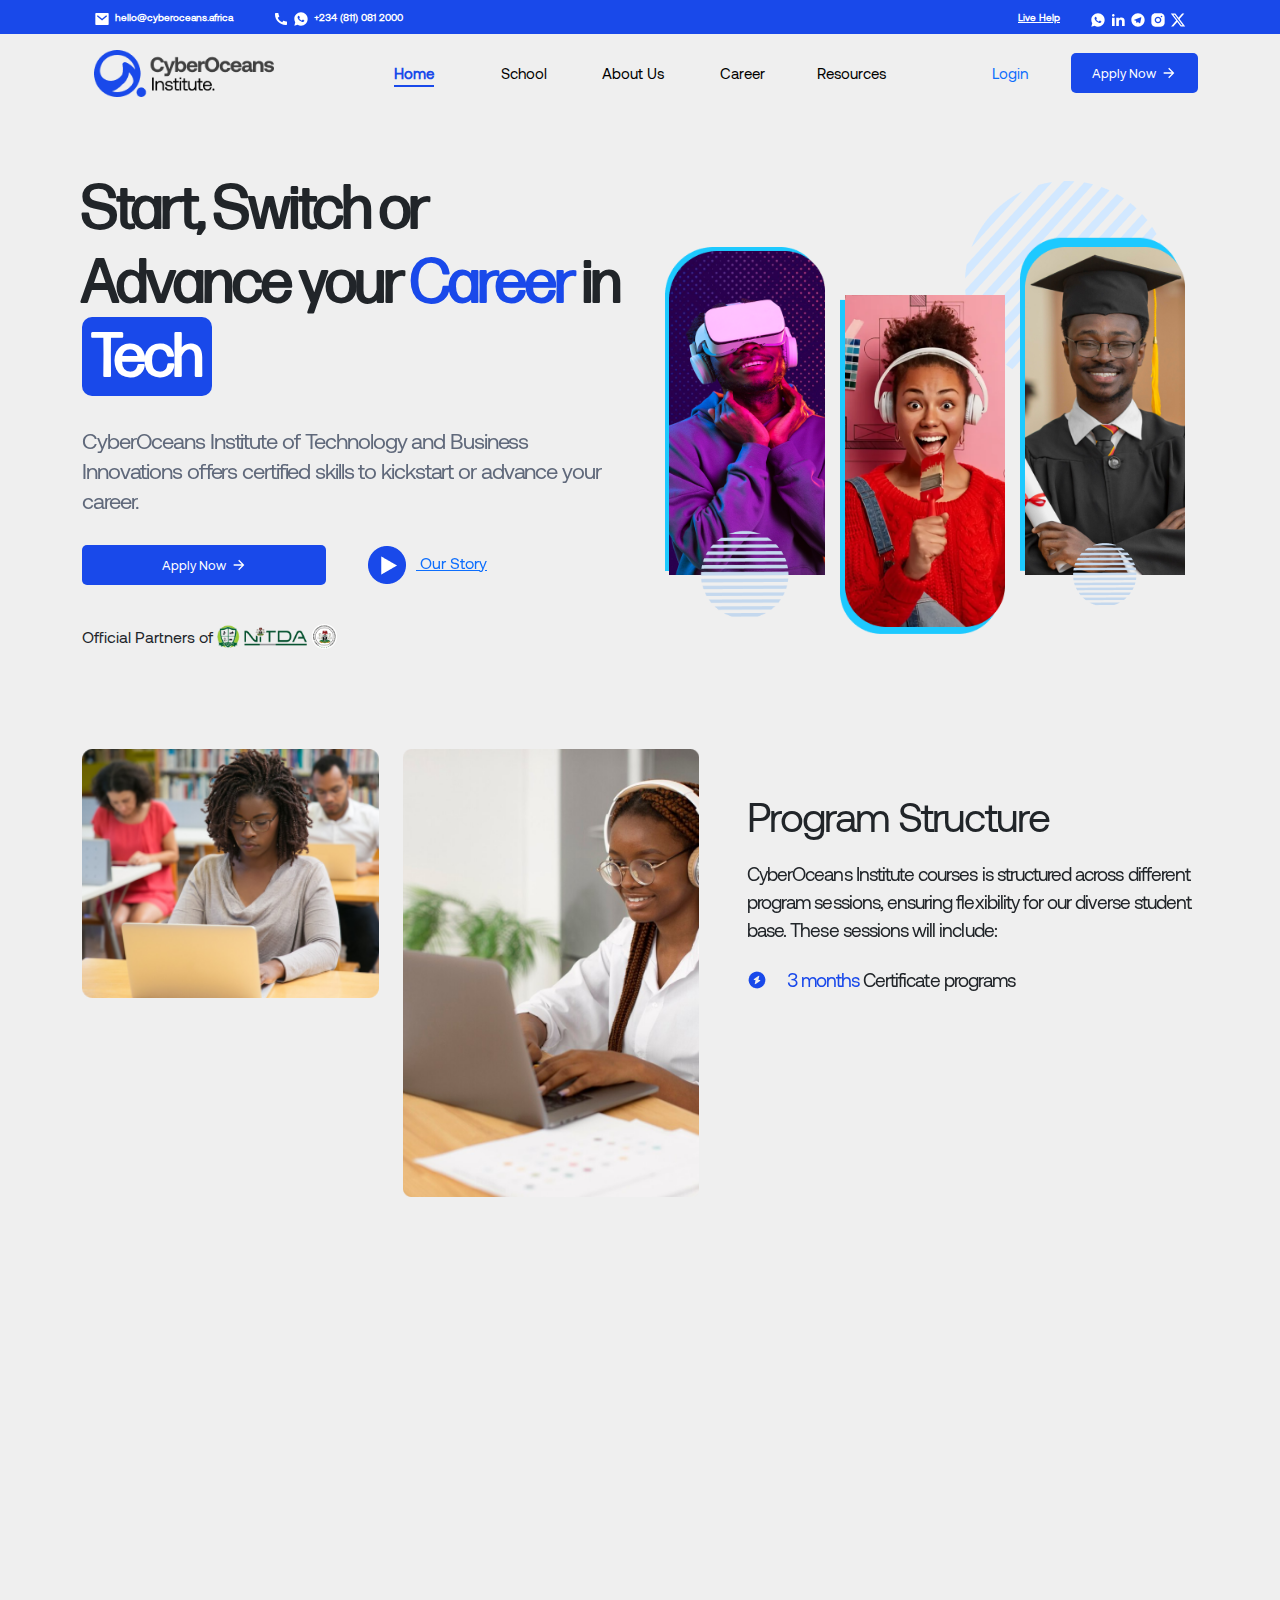
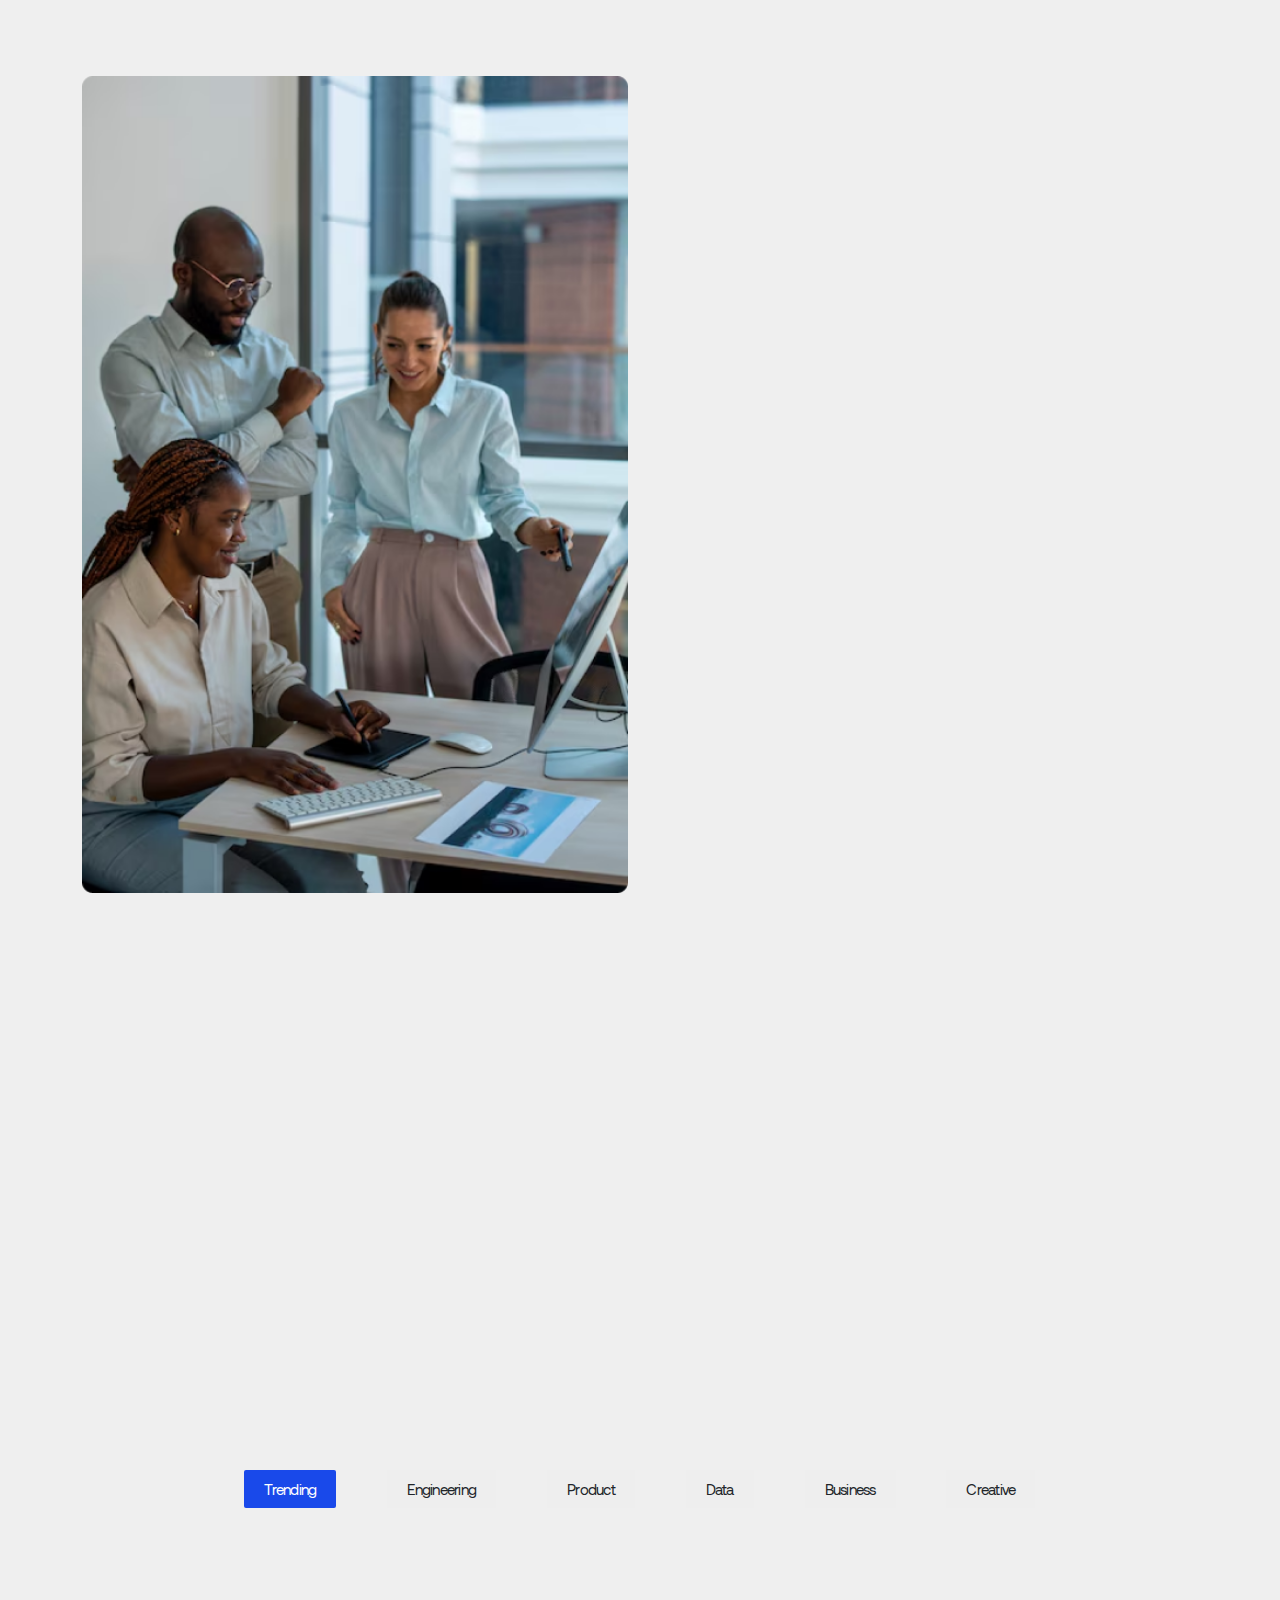
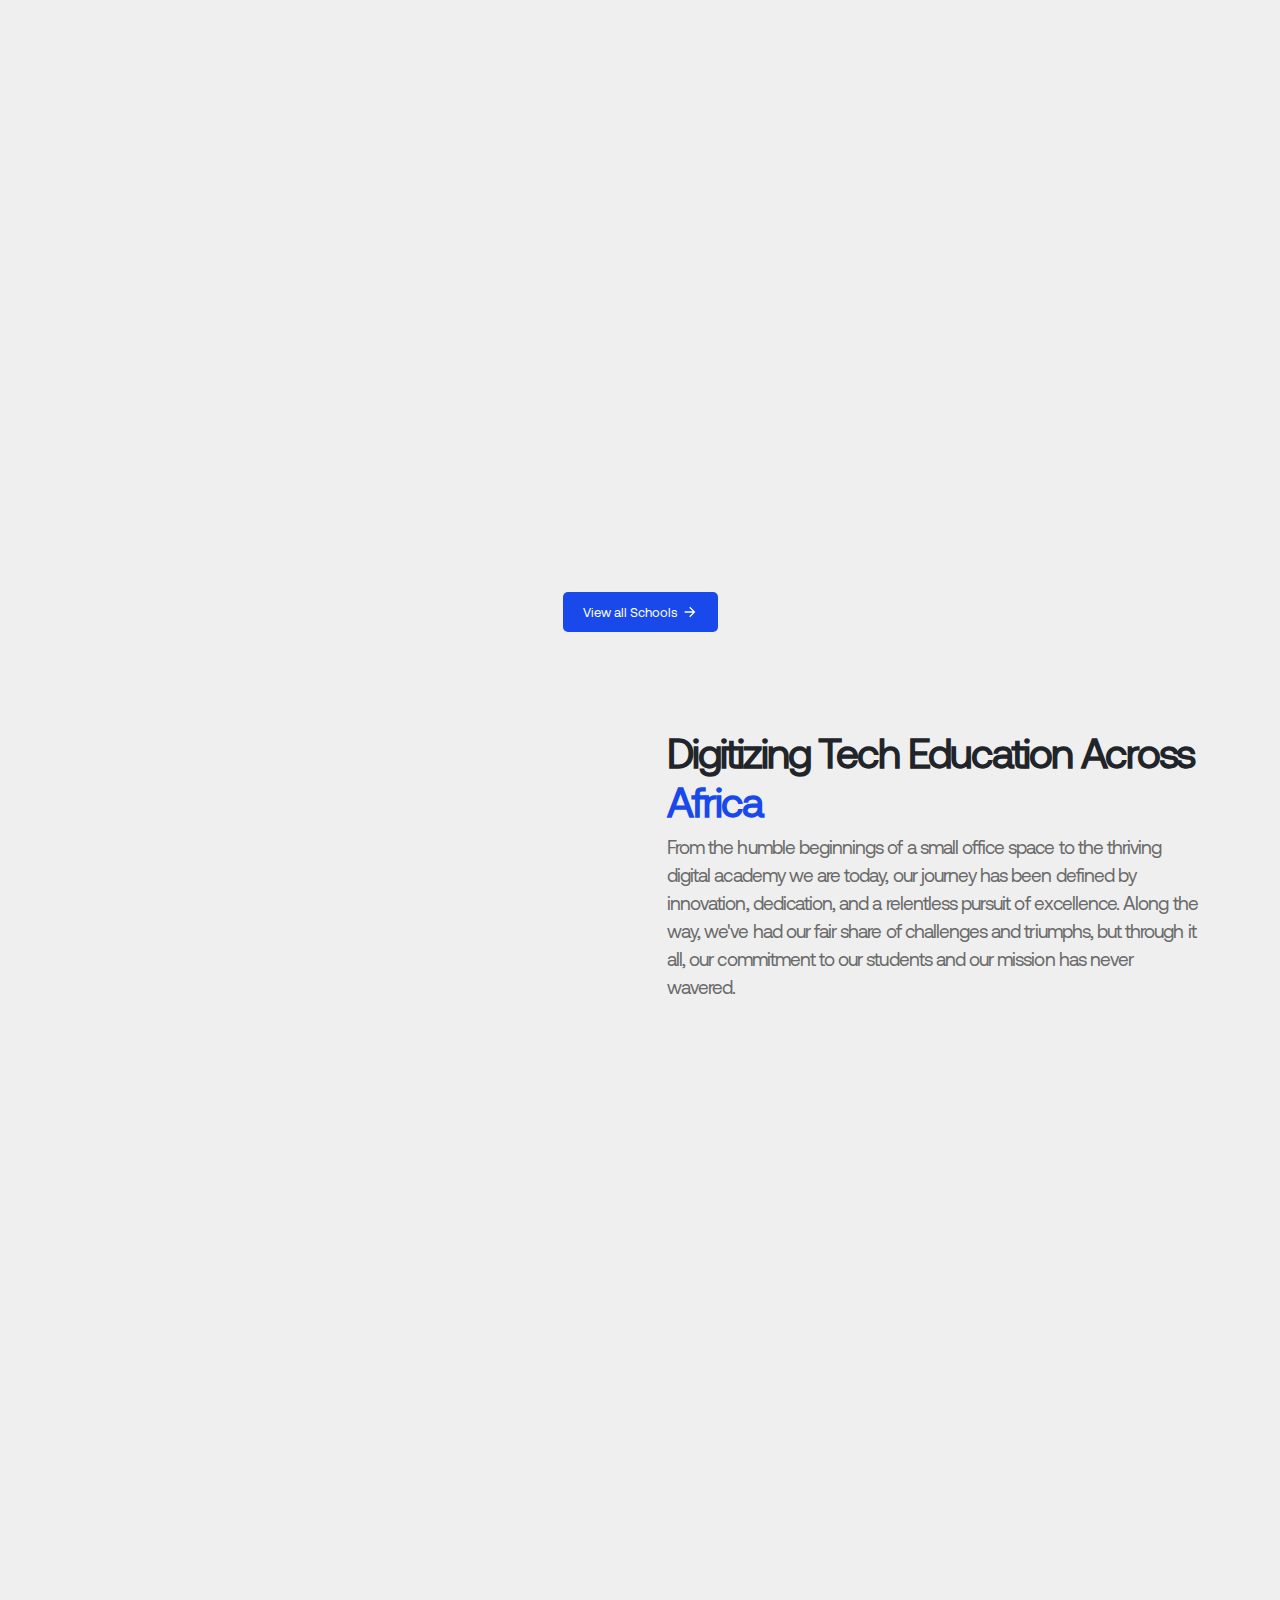
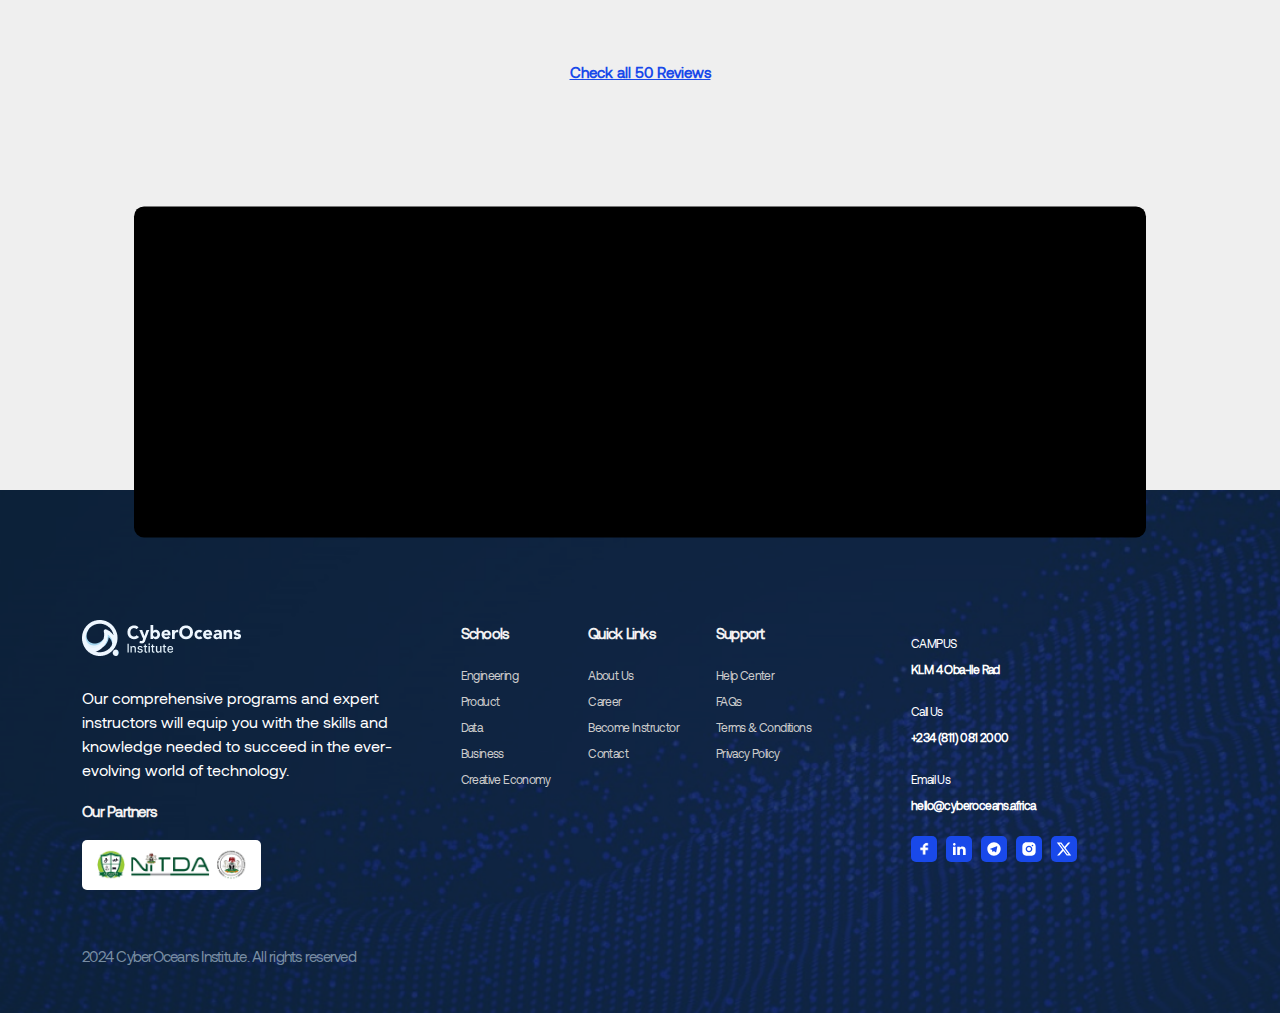
==== index.html @ 14398e10 "update" ====
<!DOCTYPE html>
<html lang="en">
<head>
    <meta charset="UTF-8">
    <meta http-equiv="X-UA-Compatible" content="IE=edge">
    <meta name="viewport" content="width=device-width, initial-scale=1.0">
    <link rel="shortcut icon" href="assets/favicon/favicon.ico" type="image/x-icon">
    <link href="https://cdn.jsdelivr.net/npm/bootstrap@5.3.3/dist/css/bootstrap.min.css" rel="stylesheet" integrity="sha384-QWTKZyjpPEjISv5WaRU9OFeRpok6YctnYmDr5pNlyT2bRjXh0JMhjY6hW+ALEwIH" crossorigin="anonymous">
    <script src="https://cdn.jsdelivr.net/npm/bootstrap@5.3.3/dist/js/bootstrap.bundle.min.js" integrity="sha384-YvpcrYf0tY3lHB60NNkmXc5s9fDVZLESaAA55NDzOxhy9GkcIdslK1eN7N6jIeHz" crossorigin="anonymous"></script>
    <link rel="stylesheet" href="style.css">
    <title>CyberOceans</title>
</head>
<body id="body">
    <div class="mininav">
        <div class="container navbar small-nav">
            <div class="contact-info">
                <div class="contact-show">
                    <div class="nav-image-block">
                        <img src="assets/005.svg" alt>
                    </div>
                    <div class="small-link">
                        <p style="margin-bottom: 0;">hello@cyberoceans.africa</p>
                    </div>
                    
                </div>
                <div class="contact-show">
                    <div class="nav-image-block">
                        <img src="assets/004.svg" alt>
                        <img src="assets/006.svg" alt>
                    </div>
                    <div class="small-link">
                        <span>+234 (811) 081 2000</span>
                    </div>
                </div>
            </div>
            <div class="reachout">
                <a href="">Live Help</a>
                <div>
                    <a href=""><img src="assets/006.svg" alt></a>
                    <a href=""><img src="assets/007.svg" alt></a>
                    <a href=""><img src="assets/008.svg" alt></a>
                    <a href=""><img src="assets/009.svg" alt></a>
                    <a href=""><img src="assets/010.svg" alt></a>
                </div>
            </div>
        </div>
    </div>
    <nav>
        <div class="container navbar fixed">
            <a href="/" class="logo-block">
                <img src="assets/logo.png" alt class="logo">
            </a>
            <div class="middle-nav link-list_flex row justify-content-between align-items-center">
                <div class="addLine col">
                    <a class="link-list active" href="/">
                        Home
                        <span class="line"></span>
                    </a>
                </div>
                <div class="addLine col">
                    <a class="link-list" href="">
                        School
                        <span class="line"></span>
                    </a>
                </div>
                <div class="addLine col">
                    <a class="link-list" href="about">
                        About Us
                        <span class="line"></span>
                    </a>
                </div>
                <div class="addLine col">
                    <a class="link-list" href="">
                        Career
                        <span class="line"></span>
                    </a>
                </div>
                <div class="addLine col">
                    <a class="link-list" href="">
                        Resources
                        <span class="line"></span>
                    </a>
                </div>
                
            </div>
            <div class="apply-block row align-items-center">
                <a href="" class="login col-5">Login</a>
                <a href="" style="justify-content: center;" class="apply col-7 scaled">Apply Now
                    <svg xmlns="http://www.w3.org/2000/svg" viewBox="0 0 24 24" width="16" height="16" fill="rgba(255,255,255,1)"><path d="M16.1716 10.9999L10.8076 5.63589L12.2218 4.22168L20 11.9999L12.2218 19.778L10.8076 18.3638L16.1716 12.9999H4V10.9999H16.1716Z"></path></svg>
                </a>
            </div>
            <div class="menu-bar" onclick="openNav()">
                <svg xmlns="http://www.w3.org/2000/svg" width="20" height="20" viewBox="0 0 24 24" fill="currentColor"><path d="M3 4H21V6H3V4ZM3 11H15V13H3V11ZM3 18H21V20H3V18Z"></path></svg>
            </div>
        </div>

        <div class="hidden-menu">
            <div class="hidden-container">
                <a class="col link-list active" href="">Home<span class="line"></span></a>
                <a class="col link-list" href="">School<span class="line"></span></a>
                <a class="col link-list" href="">About Us<span class="line"></span></a>
                <a class="col link-list" href="">Career<span class="line"></span></a>
                <a class="col link-list" href="">Resources<span class="line"></span></a>
                <a href="" class="login">Login</a>
                <a href="" style="justify-content: center;" class="apply">Apply Now
                    <svg xmlns="http://www.w3.org/2000/svg" viewBox="0 0 24 24" width="16" height="16" fill="rgba(255,255,255,1)"><path d="M16.1716 10.9999L10.8076 5.63589L12.2218 4.22168L20 11.9999L12.2218 19.778L10.8076 18.3638L16.1716 12.9999H4V10.9999H16.1716Z"></path></svg>
                </a>
            </div>
        </div>
    </nav>

    <div class="hero container">
        <div class="row flex-column flex-lg-row justify-content-between align-items-center hero-flex">
            <div class="hero-container col-6">
                <h1 class="fade">Start, Switch or Advance your <span>Career</span> in <span id="tech">Tech</span> </h1>
                <!-- <span class="tech">Business</span> -->
                <p class="fade-right">CyberOceans Institute of Technology and Business Innovations offers certified skills to kickstart or advance your 
                    career.</p>
                <div style="margin-bottom: 40px;" class="button-area row justify-content-between align-items-center container fade-left">
                    <a href="" class="apply col hero-link scaled">Apply Now
                        <svg xmlns="http://www.w3.org/2000/svg" viewBox="0 0 24 24" width="16" height="16" fill="rgba(255,255,255,1)"><path d="M16.1716 10.9999L10.8076 5.63589L12.2218 4.22168L20 11.9999L12.2218 19.778L10.8076 18.3638L16.1716 12.9999H4V10.9999H16.1716Z"></path></svg>
                    </a>
                    <a href="" class="col">
                        <img src="assets/100.png" alt="play button" class="play-btn">
                        <span class="sha384-QWTKZyjpPEjISv5WaRU9OFeRpok6YctnYmDr5pNlyT2bRjXh0JMhjY6hW">Our Story</span>
                    </a>
                </div>
                <span>Official Partners of <img src="assets/043.png" alt="image" class="imagePartner"></span>
            </div>
            <div class="image-stack col-6 streched">
                <div class="theFlex">
                    <div style="position: relative">
                        <img src="assets/044.png" alt="image" class="imgF fade">
                        <img src="assets/047.png" alt="image" class="theFloat1">
                    </div>
                    <div style="position: relative">
                        <img src="assets/045.png" alt="image" class="down imgF fade-down">
                        <img src="assets/050.png" alt="image" class="theFloat4 imgF1 fade-down">
                    </div>
                    <div style="position: relative">
                        <img src="assets/046.png" alt="image" class="imgF fade">
                        <img src="assets/048.png" alt="image" class="theFloat2">
                        <img src="assets/049.png" alt="image" class="theFloat3">
                        <img src="assets/051.png" alt="image" class="theFloat5 imgF1 fade">
                    </div>
                    
                </div>
            </div>
        </div> 
    </div>

    <section class="program container">
        <div class="row flex-column flex-lg-row justify-content-between align-items-center">
            <div style="overflow: hidden;" class="row col-7 justify-content-between streched">
                <div class="col-6">
                    <div style="display: flex; flex-direction: column; gap: 20px; align-items: start;">
                        <img src="assets/011.png" alt class="stack-image1 fade-right">
                        <img src="assets/012.png" alt class="stack-image2 fade" style="align-self: flex-end;">
                    </div> 
                </div>
                <div class="col-6">
                    <img src="assets/013.png" alt class="stack-image3 fade-left">
                </div>
                
            </div>
            <div class="col-5 sessions streched">
                <h2 class="fade">Program Structure</h2>
                <p class="explain fade-left">CyberOceans Institute courses is structured across different program sessions, ensuring flexibility for our diverse student base. 
                    These sessions will include:
                </p>
                <div class="flash-item">
                    <div>
                        <div class="row fade-right">
                            <div class="col-1">
                                <img src="assets/flash.png" alt class="flash-icon">
                            </div>
                            <p class="col-11"><span>3 months</span> Certificate programs</p>
                        </div>
                        <div class="row fade-right delay1">
                            <div class="col-1">
                                <img src="assets/flash.png" alt class="flash-icon">
                            </div>
                            <p class="col-11"><span>6 months</span> Certificate programs</p>
                        </div>
                        <div class="row fade-right delay2">
                            <div class="col-1">
                                <img src="assets/flash.png" alt class="flash-icon">
                            </div>
                            <p class="col-11"><span>9 months</span> National Innovation Diploma program (NID)</p>
                        </div>
                    </div>
                </div>
                <div class="program-btn fade">
                    <button style="padding-left: 10px; padding-right: 10px" class="apply scaled">Apply Now
                        <svg xmlns="http://www.w3.org/2000/svg" viewBox="0 0 24 24" width="16" height="16" fill="rgba(255,255,255,1)"><path d="M16.1716 10.9999L10.8076 5.63589L12.2218 4.22168L20 11.9999L12.2218 19.778L10.8076 18.3638L16.1716 12.9999H4V10.9999H16.1716Z"></path></svg>
                    </button>
                </div>
            </div>
        </div>
    </section>

    <section class="feature container">
        <h2 class="fade">Our Featured Schools</h2>
        <div class="grid-container mid-grid">
            <div class="grid-container_item firstItem row align-items-center fade delay1">
                <div class="col-2 bg-icon">
                    <img src="assets/014.svg" alt class="grid-icon">
                </div>
                <div class="col-10">
                    <p>School of Engineering<br><span>7 Courses</span></p>
                </div>
            </div>
            <div class="grid-container_item secondItem row align-items-center fade delay2">
                <div class="col-2 bg-icon">
                    <img src="assets/015.svg" alt class="grid-icon">
                </div>
                <div class="col-10">
                    <p>School of Product<br><span>4 Courses</span></p>
                </div>
            </div>
            <div class="grid-container_item thirdItem row align-items-center fade delay3">
                <div class="col-2 bg-icon">
                    <img src="assets/016.svg" alt class="grid-icon">
                </div>
                <div class="col-10">
                    <p>School of Data<br><span>5 Courses</span></p>
                </div>
            </div>
            <div class="grid-container_item row fourthItem align-items-center sm-2 fade delay4">
                <div class="col-2 bg-icon">
                    <img src="assets/017.svg" alt class="grid-icon">
                </div>
                <div class="col-10">
                    <p>School of Business Innovations<br><span>4 Courses</span></p>
                </div>
            </div>
            <div class="grid-container_item fifthItem row align-items-center sm-2 fade delay5">
                <div class="col-2 bg-icon">
                    <img src="assets/018.svg" alt class="grid-icon">
                </div>
                <div class="col-10">
                    <p>School of Creative Innovation<br><span>6 Courses</span></p>
                </div>
            </div>
        </div>
        <div class="grid-container mid-grid secondGrid lg">
            <div class="grid-container_item row fourthItem align-items-center fade delay4">
                <div class="col-2 bg-icon">
                    <img src="assets/017.svg" alt class="grid-icon">
                </div>
                <div class="col-10">
                    <p>School of Business Innovations<br><span>4 Courses</span></p>
                </div>
            </div>
            <div class="grid-container_item fifthItem row align-items-center fade delay5">
                <div class="col-2 bg-icon">
                    <img src="assets/018.svg" alt class="grid-icon">
                </div>
                <div class="col-10">
                    <p>School of Creative Innovation<br><span>6 Courses</span></p>
                </div>
            </div>
        </div>
    </section>

    <section class="grow container">
        <div class="row flex-column flex-lg-row justify-content-between align-items-center">
            <div class="col-6 streched">
                <img src="assets/019.png" alt class="stack-image stretch-image">
            </div>
            <div class="col-6 grow-header streched">
                <h2 class="fade-left">We help you to <span>grow</span> and <span>manage</span> your career</h2>
                <p class="platform fade">We are more than just a learning platform – we're your partner in career advancement. 
                    Our comprehensive programs and dedicated support are designed to help you reach new heights in your tech career.
                </p>
                <div>
                    <div style="overflow: hidden;">
                        <div class="row fade-right">
                            <div class="col-1">
                                <img src="assets/cap.png" alt class="cap-icon">
                            </div>
                            <p class="col-11 grow-text"><span>Experts Guildance</span><br>Our team of experienced instructors brings real-world expertise
                                to the classroom.
                            </p>
                        </div>
                        <div class="row fade-right delay1">
                            <div class="col-1">
                                <img src="assets/cap.png" alt class="cap-icon">
                            </div>
                            <p class="col-11 grow-text"><span>Hands-On Learning</span><br>Get hands-on experience with industry-relevant projects and 
                                assignments that simulate real-world challenges
                            </p>
                        </div>
                        <div class="row fade-right delay2">
                            <div class="col-1">
                                <img src="assets/cap.png" alt class="cap-icon">
                            </div>
                            <p class="col-11 grow-text"><span>Career Services</span><br>Gain access to a range of career services designed to help you
                                land your dream job.
                            </p>
                        </div>
                        <div class="row fade-right delay3">
                            <div class="col-1">
                                <img src="assets/cap.png" alt class="cap-icon">
                            </div>
                            <p class="col-11 grow-text"><span>Lifetime Learning</span><br>Your tech education doesn't end when you graduate - it's a lifelong
                                journey.
                            </p>
                        </div>
                    </div>
                </div>
            </div>
        </div>
    </section>

    <section class="delivery container">
        <div class="row flex-column flex-lg-row justify-content-between align-items-center">
            <div class="delivery-container col-6 streched">
                <h2 class="fade-right">Program <span>Delivery</span> Mode</h2>
                <p class="fade"><span>CyberOceans</span> Institute employs a hybrid program delivery model, encompassing both online
                    and onsite modalities, providing students with flexibility in learning while maintaining high-quality
                    standards.
                </p>
            </div>
            <div class="image-stick col-6 streched">
                <img src="assets/020.png" alt="image" class="stickImg imgFirst fade-left">
                <img src="assets/021.png" alt="imgae" class="stickImg imgSecond fade-right">
            </div>
        </div>
    </section>

    <div class="section available container">
        <div class="avaliable-header">
            <h2 class="fade">Available Courses</h2>
            <div class="layers">
                <div class="tab showing">
                    <p>Trending</p>
                </div>
                <div class="tab">
                    <p>Engineering</p>
                </div>
                <div class="tab">
                    <p>Product</p>
                </div>
                <div class="tab">
                    <p>Data</p>
                </div>
                <div class="tab">
                    <p>Business</p>
                </div>
                <div class="tab">
                    <p>Creative</p>
                </div>
            </div>
        </div>
        <div class="theTabs">
            <div class="tab-grid">
                <a href="" class="box fade">
                    <img src="assets/022.png" alt="image">
                    <div class="boxed secondBoxed">
                        <h3>Full-Stack Software Engineering</h3>
                        <div style="text-align: center">
                            <p class="date chap">
                                <span><img src="assets/file.png" alt="image" class="small-img2"></span>
                                <span>Certificate/Diploma</span>
                                </p>
                        </div>
                    </div>
                </a>
                <a href="" class="box fade">
                    <img src="assets/023.png" alt="image">
                    <div class="boxed secondBoxed">
                        <h3>Back-End Software Engineering</h3>
                        <div style="text-align: center">
                            <p class="date chap">
                                <span><img src="assets/file.png" alt="image" class="small-img2"></span>
                                <span>Certificate/Diploma</span>
                                </p>
                        </div>
                    </div>
                </a>
                <a href="" class="box fade">
                    <img src="assets/024.png" alt="image">
                    <div class="boxed secondBoxed">
                        <h3>Data Analysis</h3>
                        <div style="text-align: center">
                            <p class="date chap">
                                <span><img src="assets/file.png" alt="image" class="small-img2"></span>
                                <span>Certificate/Diploma</span>
                                </p>
                        </div>
                    </div>
                </a>
                <a href="" class="box fade">
                    <img src="assets/025.png" alt="image">
                    <div class="boxed secondBoxed">
                        <h3>Mobile App Software Engineering</h3>
                        <div style="text-align: center">
                            <p class="date chap">
                                <span><img src="assets/file.png" alt="image" class="small-img2"></span>
                                <span>Certificate/Diploma</span>
                                </p>
                        </div>
                    </div>
                </a>
                <a href="" class="box fade delay1">
                    <img src="assets/026.png" alt="image">
                    <div class="boxed secondBoxed">
                        <h3>Product UIUX Design</h3>
                        <div style="text-align: center">
                            <p class="date chap">
                                <span><img src="assets/file.png" alt="image" class="small-img2"></span>
                                <span>Certificate/Diploma</span>
                                </p>
                        </div>
                    </div>
                </a>
                <a href="" class="box fade delay1">
                    <img src="assets/027.png" alt="image">
                    <div class="boxed secondBoxed">
                        <h3>Product Management</h3>
                        <div style="text-align: center">
                            <p class="date chap">
                                <span><img src="assets/file.png" alt="image" class="small-img2"></span>
                                <span>Certificate/Diploma</span>
                                </p>
                        </div>
                    </div>
                </a>
                <a href="" class="box fade delay1">
                    <img src="assets/028.png" alt="image">
                    <div class="boxed secondBoxed">
                        <h3>Business Management</h3>
                        <div style="text-align: center">
                            <p class="date chap">
                                <span><img src="assets/file.png" alt="image" class="small-img2"></span>
                                <span>Certificate/Diploma</span>
                                </p>
                        </div>
                    </div>
                </a>
                <a href="" class="box fade delay1">
                    <img src="assets/029.png" alt="image">
                    <div class="boxed secondBoxed">
                        <h3>Graphics Design</h3>
                        <div style="text-align: center">
                            <p class="date chap">
                                <span><img src="assets/file.png" alt="image" class="small-img2"></span>
                                <span>Certificate</span>
                                </p>
                        </div>
                    </div>
                </a>
            </div>
            <div class="theButton">
                <button style="padding-left: 20px; padding-right: 20px" class="apply scaled">View all Schools
                    <svg xmlns="http://www.w3.org/2000/svg" viewBox="0 0 24 24" width="16" height="16" fill="rgba(255,255,255,1)"><path d="M16.1716 10.9999L10.8076 5.63589L12.2218 4.22168L20 11.9999L12.2218 19.778L10.8076 18.3638L16.1716 12.9999H4V10.9999H16.1716Z"></path></svg>
                </button>
            </div>
        </div>
    </div>

    <!-- <section class="instructor">
        <div class="container">
            <h2 class="fade-right">Become an Instructor</h2>
            <p class="fade-right delay1">Instructors from around the world tech hundreds of people on our platform. 
                We provide the tools and skills to teach what you love</p>
            <button style="padding-left: 20px; padding-right: 20px" class="apply fade-right delay2">Start teaching today</button>
        </div>
    </section> -->

    <div class="video-block container">
        <div class="video-flex row flex-column flex-lg-row justify-content-between align-items-center">
            <div class="videoWrapper col">
                <iframe width="560" height="300" src="https://www.youtube.com/embed/-AlwCiK15VA?si=-MJvgjgeZnzyijdI" title="YouTube video player" frameborder="0" allow="accelerometer; autoplay; clipboard-write; encrypted-media; gyroscope; picture-in-picture; web-share" referrerpolicy="strict-origin-when-cross-origin" allowfullscreen></iframe> 
            </div>
            <div class="col">
                <h2 class="vHeader">Digitizing Tech Education Across <span>Africa</span></h2>
                <p class="vText">From the humble beginnings of a small office space to the thriving digital academy we are today, our journey has been defined by 
                    innovation, dedication, and a relentless pursuit of excellence. Along the way, we've had our fair share of challenges and 
                    triumphs, but through it all, our commitment to our students and our mission has never wavered.</p>
            </div>
        </div>
    </div>
    <!-- <section class="videoWrapper">
        
    </section> -->

    <section class="review container">
        <h2 class="fade">We have a lot of students and they share their <span>success stories</span>.</h2>
        <div class="grid-container mid-grid">
            <div class="major-container fade delay1">
                <div class="row align-items-center review-cont">
                    <div class="col-3">
                        <img src="assets/031.png" alt="">
                    </div>
                    <p style="margin-bottom: 0;" class="col-9">Kehinde Balogun<br><span>Product UI/UX Designer</span></p>
                </div>
                <p class="comment">“CyberOceans training transformed my career. The hands-on approach, relevant curriculum, and supportive instructors prepared me for UI/UX design. Highly recommended!”</p>
            </div>
            <div class="major-container fade delay2">
                <div class="row align-items-center review-cont">
                    <div class="col-3">
                        <img src="assets/032.png" alt="">
                    </div>
                    <p style="margin-bottom: 0;" class="col-9">Victoria Akinribido<br><span>Product UI/UX Designer</span></p>
                </div>
                <p class="comment">"Transitioning into Tech was daunting, but CyberOceans changed everything. They made it easy and simplified for beginners like me. "</p>
            </div>
            <div class="major-container fade delay3">
                <div class="row align-items-center review-cont">
                    <div class="col-3">
                        <img src="assets/033.png" alt="">
                    </div>
                    <p style="margin-bottom: 0;" class="col-9">Oluwatosin Aladetoyinbo<br><span>Software Engineer</span></p>
                </div>
                <p class="comment">"I'm excited to share my exceptional experience with CyberOcean, where I refined my software engineering skills. The staff are friendly, welcoming, and dedicated to supporting students."</p>
            </div>
        </div>
        <div class="more">
            <a href="">Check all 50 Reviews</a>
        </div>

        <div class="overlap">
            <h2 class="fade">Ready to get started?</h2>
            <p class="fade delay1">Unlock your potential and kickstart your tech career here. Whether you're a beginner eager to learn new skills or a 
                seasoned professional looking to upskill, we have the resources, support, and expertise to help you succeed.</p>

            <div class="centered">
                <button style="padding-left: 10px; padding-right: 10px" class="apply fade delay2 scaled">Apply Now
                    <svg xmlns="http://www.w3.org/2000/svg" viewBox="0 0 24 24" width="16" height="16" fill="rgba(255,255,255,1)"><path d="M16.1716 10.9999L10.8076 5.63589L12.2218 4.22168L20 11.9999L12.2218 19.778L10.8076 18.3638L16.1716 12.9999H4V10.9999H16.1716Z"></path></svg>
                </button>
            </div>
            
        </div>
    </section>

    <!-- <div class="blog container">
        <div class="blog-mini_container">
            <h2 class="fade">Read our blogs to learn<br>more about <span>Tech World</span> and <span>Innovations</span></h2>
            <p class="fade delay1">Stay informed, inspired, and ahead of the curve with our blog. Explore the latest trends, insights, and tips in the world of 
                technology and digital skills. Whether you're a beginner looking to start your tech journey or a seasoned professional aiming to 
                level up your skills, our blog has something for you.</p>
        </div>

        <div class="grid-container mid-grid2">
            <div class="box">
                <img src="assets/034.png" alt="image">
                <div class="boxed">
                    <span class="date">31 March 2024</span>
                    <h3>Top 5 Web Development Frameworks to Learn in 2024.</h3>
                    <p>Stay ahead of the curve with our breakdown of the top web development frameworks dominating the ...</p>
                    <a href="">Read more</a>
                </div>
            </div>
            <div class="box">
                <img src="assets/035.png" alt="image">
                <div class="boxed">
                    <span class="date">31 March 2024</span>
                    <h3>Top 5 Web Development Frameworks to Learn in 2024.</h3>
                    <p>Stay ahead of the curve with our breakdown of the top web development frameworks dominating the ...</p>
                    <a href="">Read more</a>
                </div>
            </div>
            <div class="box">
                <img src="assets/036.png" alt="image">
                <div class="boxed">
                    <span class="date">31 March 2024</span>
                    <h3>Top 5 Web Development Frameworks to Learn in 2024.</h3>
                    <p>Stay ahead of the curve with our breakdown of the top web development frameworks dominating the ...</p>
                    <a href="">Read more</a>
                </div>
            </div>
        </div>
        
        <div class="more">
            <a href="">Read all blog posts</a>
        </div>

        <div class="overlap">
            <h2 class="fade">Ready to get started?</h2>
            <p class="fade delay1">Unlock your potential and kickstart your tech career here. Whether you're a beginner eager to learn new skills or a 
                seasoned professional looking to upskill, we have the resources, support, and expertise to help you succeed.</p>

            <div class="centered">
                <button style="padding-left: 10px; padding-right: 10px" class="apply fade delay2">Apply Now
                    <svg xmlns="http://www.w3.org/2000/svg" viewBox="0 0 24 24" width="16" height="16" fill="rgba(255,255,255,1)"><path d="M16.1716 10.9999L10.8076 5.63589L12.2218 4.22168L20 11.9999L12.2218 19.778L10.8076 18.3638L16.1716 12.9999H4V10.9999H16.1716Z"></path></svg>
                </button>
            </div>
            
        </div>
    </div> -->

    <footer class="footer">
        <div class="container">
            <div class="grid-container mid-grid">
                <div class="main-footer_header">
                    <img src="assets/037.png" alt="footer logo" class="footer_logo">
                    <p>Our comprehensive programs and expert instructors will equip you with the skills and knowledge needed to succeed in the 
                        ever-evolving world of technology.</p>
                    <p class="ft-header">Our Partners</p>
                    <p style="background: white; padding: 10px; border-radius: 5px; display: flex;flex-direction: column; justify-content: center; align-items: center; width: 50%; height: 50px">
                        <img style="margin-bottom: 0" src="assets/043.png" alt="image" width="150">
                    </p>
                </div>
                <div class="row">
                    <div class="link-groups col-4">
                        <p class="ft-header">Schools</p>
                        <a href="">Engineering</a>
                        <a href="">Product</a>
                        <a href="">Data</a>
                        <a href="">Business</a>
                        <a href="">Creative Economy</a>
                    </div>
                    <div class="link-groups col-4">
                        <p class="ft-header">Quick Links</p>
                        <a href="">About Us</a>
                        <a href="">Career</a>
                        <a href="">Become Instructor</a>
                        <a href="">Contact</a>
                    </div>
                    <div class="link-groups col-4">
                        <p class="ft-header">Support</p>
                        <a href="">Help Center</a>
                        <a href="">FAQs</a>
                        <a href="">Terms & Conditions</a>
                        <a href="">Privacy Policy</a>
                    </div>
                </div>
                <div class="newsletter">
                    <div style="margin-top: 10px;" class="contact-line">
                        <p>CAMPUS<br><span>KLM 4 Oba-Ile Rad</span></p>
                        <p>Call Us<br><span>+234 (811) 081 2000</span></p>
                        <p>Email Us<br><span>hello@cyberoceans.africa</span></p>
                    </div>
                    <div class="linkIcon">
                        <a href="https://web.facebook.com/cyberoceansafrica" target="_blank"><img src="assets/facebook.png" alt width="26" height="26"></a>
                        <a href="https://www.linkedin.com/company/cyberoceansafrica/" target="_blank"><img src="assets/007.svg" alt></a>
                        <a href=""><img src="assets/008.svg" alt></a>
                        <a href="https://www.instagram.com/cyberoceans_cit" target="_blank"><img src="assets/009.svg" alt></a>
                        <a href="https://twitter.com/CyberOceans_CIT" target="_blank"><img src="assets/010.svg" alt></a>
                    </div>
                </div>
            </div>
        </div>
        <div class="theLast">
            <div class="container">
                <p>2024 CyberOceans Institute. All rights reserved</p>
            </div>
            
        </div>
    </footer>


    <script src="script.js"></script>
</body>
</html>
---- style.css ----
* {
    margin: 0;
    padding: 0;
    box-sizing: border-box;
}

html {
    scroll-behavior: smooth;
}

@font-face {
    font-family: Aeonik;
    src: url(/assets/font/fonts/fonnts.com-Aeonik_Regular.ttf);
}

@font-face {
    font-family: Forma DJR Deck;
    src: url(/assets/forma/FormaDJRBanner-Regular-Testing.ttf);
}

body {
    padding: 0;
    margin: 0;
    box-sizing: border-box;
    font-family: Aeonik;
    background: rgb(239, 239, 239);
}

nav {
    width: 100%;
    padding: 0 16px;
    box-sizing: border-box;
    position: relative;
    z-index: 20;
}

.scaled {
    transition: .3s ease-in-out;
}

.scaled:hover {
    scale: 1.05;
}

#tech {
    transition: opacity 0.5s ease;
    color: white;
    background:#1949EA;
    padding: 5px 10px 2px 10px;
    border-radius: 10px;
}

.hide {
    opacity: 0;
}

.navbar {
    display: flex;
    justify-content: space-between;
    align-items: center;
    padding: 16px 24px;
}

.logo-block img{
    width: 180px;
}

.hidden-menu {
    width: 100%;
    display: none;
    height: 80%;
    position: fixed;
    left: 0;
    z-index: -1;
    overflow: hidden;
}

.hidden-container {
    display: flex;
    flex-direction: column;
    justify-items: center;
    align-items: center;
    gap: 30px;
    width: 100%;
    margin: 0 auto;
    background: rgb(239, 239, 239);;
    padding: 30px;
    border-top: 1px solid #1949EA;
    border-bottom: 1px solid #1949EA;
    animation: slideInFromTop 0.5s forwards;
}

@keyframes slideInFromTop {
    from {
      transform: translateY(-100%);
    }
    to {
      transform: translateY(0);
    }
}

@keyframes slideOutToTop {
    from {
      transform: translateY(0);
    }
    to {
      transform: translateY(-100%);
    }
}

.fade {
    opacity: 0;
    filter: blur(5px);
    transform: translateY(40%);
    transition: all 1s ease;
} 

.fade-left {
    opacity: 0;
    filter: blur(5px);
    transform: translateX(40%);
    transition: all 1s ease;
}

.fade-right {
    opacity: 0;
    filter: blur(5px);
    transform: translateX(-40%);
    transition: all 1s ease;
}

.fade-down {
    opacity: 0;
    filter: blur(5px);
    transform: translateY(-40%);
    transition: all 1s ease;
} 

.show {
    opacity: 1;
    filter: blur(0);
    transform: translateY(0);
}

.reveal {
    opacity: 1;
    filter: blur(0);
    transform: translateX(0);
}

.delay1 {
    transition-delay: 50ms;
}

.delay2 {
    transition-delay: 100ms;
}

.delay3 {
    transition-delay: 150ms;
}
.delay4 {
    transition-delay: 200ms;
}
.delay5 {
    transition-delay: 250ms;
}

.hidden-container .apply {
    padding-left: 20px;
    padding-right: 20px;
}

.open {
    display: block!important;
}

.link-list_flex {
    width: 50%;
}

.small-nav {    
    padding: 5px 24px;
}

.mininav {
    background: #1949EA;
}

.menu-bar {
    display: none;
}

.contact-info {
    display: flex;
    justify-content: space-between;
    align-items: center;
    gap: 40px;
}

.contact-show, .reachout {
    display: flex;
    align-items: center;
    gap: 5px;
}

.reachout {
    gap: 30px;
}

.reachout a{
    color: white;
    font-size: 10px;
    font-weight: 700;
    line-height: 12px;
}

.small-link {
    display: flex;
    flex-direction: column;
    justify-content: center;
    align-items: center;
}

.small-link p, .small-link span {
    font-size: 10px;
    font-weight: 700;
    line-height: 12px;
    text-align: left;
    color: white;
}

.link-list{
    color: black;
    font-size: 15px;
    font-weight: 400;
    line-height: 18px;
    text-align: center;
    text-decoration: none;
    transition: .3s ease-in-out;
    position: relative;
}

.addLine:hover a, .active, .active a {
    color: #1949EA;
    font-weight: 700;
}

.addLine {
    position: relative;
    text-align: center;
}

.addLine a {
    transition: .1s ease-in-out;
}

.line {
    position: absolute;
    background:#1949EA;
    /* width: 75%; */
    height: 2px;
    transition: .3s ease-in-out;
    width: 0;
    bottom: -5px;
    left: 0;
}

.addLine:hover .line {
    width: 100%;
}

.active .line {
    width: 100%;
}

.hero-container, .sessions, .feature, .grow, .delivery, .available, .instructor {
    overflow: hidden;
}

.hero-container h1{
    font-family: Forma DJR Deck;
    font-size: 60px;
    font-weight: 700;
    line-height: 74px;
    text-align: left;
    margin-bottom: 30px;
}

.hero-container p {
    font-size: 22px;
    font-weight: 400;
    line-height: 30px;
    letter-spacing: -0.05em;
    text-align: left;
    color: #60697B;
}

.hero-container h1 span, .hero-container p span {
    color: #1949EA;
}

.apply-block {
    width: 20%;
}

.login {
    font-size: 15px;
    font-weight: 400;
    line-height: 36px;
    text-decoration: none;
}

.centered, .theButton {
    display: flex;
    flex-direction: column;
    justify-content: center;
    align-items: center;
}

.apply {
    background: #1949EA;
    color: white;
    text-decoration: none;
    padding: 2px 10px;
    border-radius: 5px;
    font-family: Aeonik;
    font-size: 13px;
    font-weight: 400;
    line-height: 36px;
    text-align: center;
    border: none;
    display: flex;
    align-items: center;
    justify-content: space-between;
    gap: 5px;
}

.hero-link {
    justify-content: center;
}

.hero, .about-hero {
    padding-top: 60px;
    padding-bottom: 60px;
}

.button-area {
   width: 100%;
   margin-top: 30px;
   gap: 30px;
}

.play-btn {
    width: 38px;
    height: 38px;
    margin-right: 10px;
}

.hero-link {
    width: 30%;
}

.image-stack {
    position: relative;
    display: flex;
    flex-direction: column;
    justify-content: flex-start;
    align-items: center;
}

.circled {
    background: #1949EA;
    height: 250px;
    width: 250px;
    border-radius: 50%;
    position: relative;
}

.stacked {
    position: absolute;
}

.firstStack {
    top: 50%;
    left: 10%;
    transform: translate(-50%, -50%);
    z-index: 1;
}

.secondStack {
    top: 41.2%;
    left: 68%;
    transform: translate(-50%, -50%);
}

/* .secondStack img {
    width: 40;
    height: 613px;
} */

.stack-image1 {
    width: 100%;
    height: auto; 
}

.stack-image2 {
    width: 80%;
    height: auto;
}

.stack-image3 {
    width: 100%;
    height: auto;
}

.program {
    padding-top: 40px;
    padding-bottom: 40px;
}

.sessions h2 {
    font-size: 41px;
    font-weight: 500;
    line-height: 49.2px;
    letter-spacing: -0.05em;
    text-align: left;
    margin-bottom: 20px;
}

.explain {
    font-size: 19px;
    font-weight: 500;
    line-height: 28px;
    letter-spacing: -0.05em;
    text-align: left;
}

.flash-item p {
    font-size: 19px;
    font-weight: 500;
    line-height: 40px;
    letter-spacing: -0.05em;
    text-align: left;
}

.flash-item span {
    color: #1949EA;
}

.flash-icon {
    margin-top: 10px;
}

.feature {
    padding-top: 50px;
    padding-bottom: 50px;
}

.feature h2 {
    font-size: 41px;
    font-weight: 500;
    line-height: 49.2px;
    letter-spacing: -0.05em;
    text-align: center;
    margin-bottom: 30px;
}

.grid-container {
    display: grid;
    grid-template-columns: repeat(3, 1fr);
    margin-bottom: 40px;
    gap: 20px;
}

.grid-container_item p {
    margin-bottom: 0;
    font-size: 18px;
    font-weight: 700;
    line-height: 24px;
    letter-spacing: -0.05em;
    text-align: left;
}

.grid-container_item span {
    font-size: 16px;
    font-weight: 500;
    line-height: 21.6px;
    letter-spacing: -0.05em;
    text-align: left;
}

.grid-container_item {
    width: 90%;
}

.firstItem, .secondItem, .thirdItem, .fourthItem, .fifthItem {
    background: #EAEBFF;
    padding: 15px 10px;
    border-radius: 5px;
}

.secondItem {
    background: #E1F6E3;
}

.thirdItem {
    background: #FFF1E4;
}

.fourthItem {
    background: #FFF1F1;
}

.fifthItem {
    background: #DEF1EF;
}

.bg-icon {
    background: white;
    border-radius: 5px;
    display: flex;
    flex-direction: column;
    justify-content: center;
    align-items: center;
    padding: 5px 10px;
}

.grid-icon{
    width: 38px;
    height: 38px;
}

.secondGrid {
    margin: 0 auto;
    width: 70%;
    grid-template-columns: repeat(2, 1fr);
}

.grow {
    padding-top: 50px;
    padding-bottom: 50px;
}

.grow-header h2{
    font-size: 41px;
    font-weight: 500;
    line-height: 49.2px;
    letter-spacing: -0.05em;
    text-align: left;
    width: 354px;
    margin-bottom: 20px;
}

.grow-header h2 span {
    color:#1949EA;
}

.platform {
    font-size: 19px;
    font-weight: 500;
    line-height: 28px;
    letter-spacing: -0.05em;
    text-align: left;
    color: #6B6B6B;
    margin-bottom: 20px;
}

.grow-text {
    font-size: 17px;
    font-weight: 400;
    line-height: 25px;
    letter-spacing: -0.05em;
    text-align: left;
    color: #6B6B6B;
    margin-bottom: 20px;
}

.grow-text span {
    font-size: 17px;
    font-weight: 700;
    line-height: 25px;
    letter-spacing: -0.05em;
    text-align: left;
    color:#1949EA;
}

.delivery {
    padding-top: 50px;
    padding-bottom: 50px;
}

.delivery-container h2 {
    font-size: 41px;
    font-weight: 500;
    line-height: 49.2px;
    letter-spacing: -0.05em;
    text-align: left;
    margin-bottom: 40px;
}

.delivery-container h2 span, .delivery-container span {
    color:#1949EA;
}

.delivery-container p {
    font-size: 19px;
    font-weight: 400;
    line-height: 28px;
    letter-spacing: -0.05em;
    text-align: left;
}

.image-stick {
    position: relative;
    height: 300px;
}

.stickImg {
    position: absolute;

}

.imgFirst {
    right: 0%;
    top: 0%;
}

.imgSecond {
    top: 40%;
}

.instructor {
    margin-top: 100px;
    margin-bottom: 100px;
    width: 100%;
    padding: 100px;
    color: white;
    background-image: linear-gradient(91.4deg, #171717 12.72%, #545454 91.29%), url(/assets/030.png);
    background-size: cover; /* Adjust the background size as needed */
    background-position: center; /* Adjust the background position as needed */
}

.instructor h2 {
    font-size: 41px;
    font-weight: 700;
    line-height: 49.2px;
    letter-spacing: -0.05em;
    text-align: left;
}

.instructor p {
    font-family: Aeonik;
    font-size: 17px;
    font-weight: 400;
    line-height: 28px;
    letter-spacing: -0.05em;
    text-align: left;
    width: 457px;
}

.review {
    position: relative;
    padding-top: 100px;
    padding-bottom: 400px;
}

.review h2 {
    font-size: 41px;
    font-weight: 700;
    line-height: 49.2px;
    letter-spacing: -0.05em;
    text-align: center;
    width: 700px;
    margin: 0 auto;
    padding-bottom: 100px;
}

.review h2 span {
    color:#1949EA;
}

.review-cont {
    margin-bottom: 30px;
}

.review-cont p {
    font-size: 20px;
    font-weight: 700;
    line-height: 26px;
    letter-spacing: -0.05em;
    text-align: left;
}

.review-cont span {
    font-size: 15px;
    font-weight: 400;
    line-height: 26px;
    letter-spacing: -0.05em;
    text-align: left;
    color: #707070;
}

.major-container {
    padding: 20px;
    background: linear-gradient(297.22deg, #E3E6F1 9.87%, #F3ECF0 83.82%);
    border-radius: 7px;
}

.more {
    text-align: center;
    margin-top: 40px;
}

.more a {
    font-family: Aeonik;
    font-size: 15px;
    font-weight: 700;
    line-height: 36px;
    color:#1949EA;
}

.blog {
    padding-top: 100px;
    padding-bottom: 400px;
    position: relative;
}

.blog-mini_container h2 {
    font-size: 41px;
    font-weight: 700;
    line-height: 49.2px;
    letter-spacing: -0.05em;
    text-align: center;
    padding-bottom: 40px;
}

.blog-mini_container h2 span {
    color:#1949EA;
}

.blog-mini_container p {
    font-size: 19px;
    font-weight: 400;
    line-height: 28px;
    letter-spacing: -0.05em;
    text-align: center;
    color: #6B6B6B;
    width: 950px;
    margin: 0 auto;
    padding-bottom: 70px;
}

.box img {
    margin-bottom: 10px;
    width: 100%;
    height: auto;
}

.boxed {
    background: white;
    padding: 20px 10px;
    border-radius: 7px;
}

.box span {
    font-size: 11px;
    font-weight: 700;
    line-height: 17.38px;
    letter-spacing: -0.05em;
    text-align: left;
    color:#1949EA;
}

.box h3 {
    color:#545454;
    font-size: 15px;
    font-weight: 700;
    line-height: 21px;
    letter-spacing: -0.05em;
    margin-bottom: 20px;
}

.box p {
    font-size: 10px;
    font-weight: 500;
    line-height: 17.38px;
    letter-spacing: -0.05em;
    text-align: left;
    color: #696969;
}

.box a {
    font-size: 12px;
    font-weight: 700;
    line-height: 18.96px;
    letter-spacing: -0.05em;
    text-align: left;
    color:#1949EA;
}

.overlap {
    background: black;
    color: white;
    text-align: center;
    border-radius: 10px;
    padding: 49px 130px 49px 130px;
    position: absolute;
    bottom: -20%;
    left: 50%;
    transform: translate(-50%, -50%);
    z-index: 10;
}

.overlap h2 {
    font-size: 41px;
    font-weight: 700;
    line-height: 49.2px;
    letter-spacing: -0.05em;
    padding-bottom: 30px;
}

.overlap p {
    font-size: 19px;
    font-weight: 400;
    line-height: 28px;
    letter-spacing: -0.05em;
    width: 752px;
    margin: 0 auto;
    padding-bottom: 30px;
    color: #B6B6B6!important;
}

.footer {
    background: url(assets/042.png) no-repeat;
    background-size: cover;
    margin: 0;
    width: 100%;
    padding: 130px 30px 30px;
    color: white;
}

.footer a {
    color: #CDCDCD;
    font-size: 12px;
    font-weight: 400;
    line-height: 26px;
    letter-spacing: -0.05em;
    text-align: left;
    text-decoration: none;
}


.link-groups {
    display: flex;
    flex-direction: column;
    justify-content: start;
}

.main-footer_header img {
    margin-bottom: 30px;
}

.main-footer_header p:first-child {
    font-size: 12px;
    font-weight: 400;
    line-height: 19px;
    letter-spacing: -0.05em;
    text-align: left;
    width: 260px;
    color: #C3C3C3!important;
}

.ft-header {
    font-size: 15px;
    font-weight: 700;
    line-height: 26px;
    letter-spacing: -0.05em;
    text-align: left;
    color: #F2F2F2!important;
}

.newsletter {
    margin-left: 20%;
}

.newsletter input {
    border: none;
    outline: none;
    width: 80%;
    padding: 10px;
    font-size: 12px;
    border-top-left-radius: 5px;
    border-bottom-left-radius: 5px;
    margin-bottom: 10px;
}

.footerbtn {
    border: none;
    background: #1949EA;
    border-top-right-radius: 5px;
    border-bottom-right-radius: 5px;
    color: white;
    padding: 7.5px 10px;
    margin-left: -10px;
}

.contact-line p{
    font-size: 12px;
    font-weight: 400;
    line-height: 26px;
    letter-spacing: -0.05em;
    text-align: left;
}

.contact-line span {
    font-weight: 700;
    line-height: 26px;
    letter-spacing: -0.05em;
    text-align: left;
}

.theLast p {
    font-size: 15px;
    font-weight: 400;
    line-height: 21px;
    letter-spacing: -0.05em;
    text-align: left;
    color: #788DA3;
}

.sm, .sm-2 {
    display: none;
}


.comment {
    font-size: 16px;
    font-weight: 500;
    line-height: 26px;
    letter-spacing: -0.05em;
    text-align: left;
    color: #3A3A3A;
}

.stretch-image {
    width: 100%;
}

.tab-grid {
    display: grid;
    grid-template-columns: repeat(4, 1fr);
    row-gap: 50px;
    column-gap: 20px;
}

.date {
    margin-bottom: 0;
}

.small-row p:last-child {
    text-align: right;
}

.secondBoxed {
    margin-bottom: 10px;
    text-align: left;
}

.small-img, .small-img2 {
    width: 12px!important;
    height: 12px!important;
    margin-bottom: 0!important;
}

.flex-small {
    display: flex;
    align-items: center;
    gap: 2px;
}

/* .small-img2 {
    margin-top: 9px;
} */

.tab-grid a {
    text-decoration: none;
}

.chap {
    color:#0367FC!important;
    font-size: 15px!important;
    font-weight: 700!important;
    line-height: 15.8px!important;
    letter-spacing: -0.05em!important;
    display: flex;
    align-items: center;
    gap: 5px;
}

.stared {
    color: #FDB415!important;
}

.faded {
    font-size: 12px;
    font-weight: 700;
    line-height: 18.96px;
    letter-spacing: -0.05em;
}

.faded span {
    color: #CDCDCD!important;
}

.theButton {
    text-align: center;
    margin-top: 50px;
}

.layers {
    display: flex;
    justify-content: space-evenly;
    width: 80%;
    margin: 0 auto;
    padding-top: 20px;
    padding-bottom: 20px;
}

.layers::-webkit-scrollbar {
    display: none;
}

.tab {
    padding: 7px 20px;
    background: #EEEEEE;
    cursor: pointer;
    transition: .3s ease-in-out;
    border-radius: 2px;
}

.tab:hover {
    background: #1949EA;
    color: white;
}

.showing {
    background: #1949EA;
    color: white;
}

.tab p {
    font-size: 15px;
    font-weight: 500;
    line-height: 24px;
    letter-spacing: -0.05em;
    margin-bottom: 0;
}

.avaliable-header h2 {
    font-size: 41px;
    font-weight: 500;
    line-height: 49.2px;
    letter-spacing: -0.05em;
    text-align: center;
}

.available {
    padding-top: 50px;
    padding-bottom: 50px;
}

.video-block {
    margin-top: 40px;
}

.video-flex {
    gap: 30px;
}

.vHeader {
    font-family: Aeonik;
    font-size: 41px;
    font-weight: 700;
    line-height: 49.2px;
    letter-spacing: -0.05em;
    text-align: left;
}

.vHeader span {
    color:#1949EA;
}
.vText {
    font-family: Aeonik;
    font-size: 19px;
    font-weight: 500;
    line-height: 28px;
    letter-spacing: -0.05em;
    text-align: left;
    color: #6B6B6B;
}

.videoWrapper {
    position: relative;
    /* padding-bottom: 40%; */
    /* 16:9 */
    padding-top: 25px;
    height: 300px;
  }

  .videoWrapper iframe {
    position: absolute;
    top: 0;
    left: 0;
    width: 100%;
    height: 100%;
    border-radius: 20px;
  }

  /* .abtWrapper {
    padding-top: 0;
  }

  .abtWrapper iframe {
    top: 30%!important;
  } */

  .theFlex {
    display: flex;
    align-items: center;
    justify-content: space-between;
    gap: 20px;
  }

  .theFloat1, .theFloat2, .theFloat3, .theFloat4, .theFloat5 {
    position: absolute;
  }

  .theFloat1 {
    top: 100%;
    width: 124px;
    left: 50%;
    transform: translate(-50%, -50%);
  }

  .theFloat2 {
    top: -20%;
    right: 10%;
    z-index: -1;
  }

  .theFloat3 {
    top: 100%;
    left: 50%;
    transform: translate(-50%, -50%);
  }

  .theFloat4 {
    transform: translate(-50%, -50%);
    left: 47%;
    top: 63%;
    z-index: -1;
  }
  .theFloat5 {
    transform: translate(-50%, -50%);
    left: 47%;
    top: 48%;
    z-index: -1;
  }

  .down {
    margin-top: 100px;
  }

  .imgF {
    width: 160px;
    height: auto;
  }

  .imgF1 {
    width: 160px;
    height: auto;
    max-width: 170px;
  }

  .linkIcon img {
    margin-right: 5px;
    background: #1949EA;
    padding: 5px;
    border-radius: 5px;
    transition: .3s ease-in-out;
  }

  .linkIcon img:hover {
    scale: 1.05;
  }

  .imagePartner {
    width: 120px;
    margin-top: -05px;
  }

  .pictureDisplay img {
    width: 100%;
    height: auto;
  }

  .collaborate {
    text-align: center;
  }

  .collaborate p {
    font-family: Aeonik;
    font-size: 41px;
    font-weight: 500;
    line-height: 49.2px;
    text-align: center;
    width: 100%;
    max-width: 742px;
    margin: 0 auto;
  }

  .collaborate p span {
    color: #1949EA;
  }

  .theQuote {
    text-align: center;
    margin-top: 70px;
    position: relative;
  }

  .quoteMark {
    position: absolute;
    top: 40%;
    left: 78%;
    transform: translate(-50%, -50%);
    z-index: -1;
  }

  .theQuote h2 {
    font-family: Aeonik;
    font-size: 37px;
    font-weight: 500;
    line-height: 44.4px;
    position: relative;
    margin-top: 40px;
    margin-bottom: 20px;
  }

  .dash {
    width: 5%;
    position: absolute;
    height: 1px;
    border-bottom: 2px dashed #1949EA;
    left: 50%;
    bottom: -10%;
    transform: translate(-50%, -50%);
  }

  .theQuote p {
    font-family: Aeonik;
    font-size: 33px;
    font-weight: 500;
    line-height: 39.6px;
    color: #6C6C6C;
    width: 100%;
    max-width: 793px;
    margin: 0 auto;
  }

  .abt-h2 h1{
    font-family: Aeonik;
    font-size: 53px;
    font-weight: 500;
    line-height: 63px;
    text-align: left;
  }

  .abt-p {
    font-family: Aeonik;
    font-size: 18px;
    font-weight: 500;
    line-height: 24px;
    letter-spacing: -0.05em;
    text-align: left;
    color: #6B6B6B;
  }

  .abtSpan {
    font-family: Aeonik;
    font-size: 18px;
    font-weight: 500;
    line-height: 24px;
    letter-spacing: -0.05em;
    text-align: left;
    color: #6B6B6B;
  }

  .abtSpan a {
    font-weight: 700;
  }

  .abt-video {
    margin-top: 200px!important;
    margin-bottom: 100px;
  }

  .abtWrapper h2, .goal h2 {
    margin-top: -20%;
    font-family: Aeonik;
    font-size: 41px;
    font-weight: 500;
    line-height: 63px;
    text-align: left;
    color: #292929;
  }

  .goal h2 {
    margin-top: 0;
  }

  /* .aboutText {
    margin-top: 160px;
  } */

  .vAbout, .goal p {
    font-family: Aeonik;
    font-size: 18px;
    font-weight: 500;
    line-height: 26px;
    letter-spacing: -0.05em;
    text-align: left;
    color: #6B6B6B;
  }

  .vAbout span {
    font-weight: 700;
    color: black;
  }

  .abt-grid {
    display: grid;
    grid-template-columns: repeat(4, 1fr);
    gap: 10px;
  }

  .abt-grid_child img {
    width: 100%;
    height: auto;
  }

  .nameTag {
    font-family: Aeonik;
    font-size: 18px;
    font-weight: 700;
    line-height: 24px;
    letter-spacing: -0.05em;
    text-align: left;
  }

  .positionTag {
    font-family: Aeonik;
    font-size: 12px;
    font-weight: 500;
    line-height: 18px;
    letter-spacing: -0.05em;
    text-align: left;
    color: #696969;
  }

  .mini-grid_chid {
    height: 108px; 
    display: flex; 
    justify-content: start; 
    flex-direction: column;
  }

  .socialIcon-block {
    display: flex; 
    gap: 8px; 
    align-items: center;
  }

  .socialIcon {
    transition: .3s ease-in-out;
  }

  .socialIcon:hover {
    scale: 1.1;
  }

  .bg-design {
    background: linear-gradient(180deg, #1949EA 0%, #AFBDEF 100%);
    color: white;
    padding: 16px;
  }
  
  .learn-grid {
    display: grid;
    grid-template-columns: repeat(4, 1fr);
    gap: 20px;
    margin-top: 80px;
  }

  .learnHeader {
    border-radius: 10px;
    height: 300px;
    display: flex;
    flex-direction: column;
    justify-content: center;
  }

  .learnHeader h2 {
    font-family: Aeonik;
    font-size: 18px;
    font-weight: 700;
    line-height: 35px;
    text-align: left;
  }

  .header-Text h2{
    font-family: Aeonik;
    font-size: 41px;
    font-weight: 500;
    line-height: 63px;
  }

  .header-Text h2 span {
    color:#1949EA;
  }

  .learnHeader p {
    font-family: Aeonik;
    font-size: 14px;
    font-weight: 500;
    line-height: 26px;
    letter-spacing: -0.05em;
  }

  .header-Text p {
    font-family: Aeonik;
    font-size: 18px;
    font-weight: 500;
    line-height: 26px;
    letter-spacing: -0.05em;
    text-align: left;
    color: #6B6B6B;
  }

  .header-Text p span {
    color: black;
    font-weight: 700;
  }

  .header-Text {
    grid-column: span 2;
  }

  .video-block {
    overflow: hidden;
  }

@media screen and (max-width: 991px) {
    .aboutText {
        margin-top: 0px;
      }
    .logo-block img{
        width: 160px;
    }
    .hero-container {
        width: 100%;
    }
    .menu-bar {
        display: block;
    }

    .middle-nav, .apply-block, .lg {
        display: none;
    }

    .sm {
        display: block;
    }

    .sm-2 {
        display: flex;
    }

    .secondImage-stack {
        margin-top: 50px;
        width: 100%;
        text-align: center;
        max-width: 420px;
    }

    .theMiddle {
        position: relative;
        height: auto;
    }

    .floatLeft, .floatRight {
        position: absolute;
    }

    .floatLeft {
        top: 22%;
        left: 28%;
        transform: translate(-50%, -50%);
    }

    .floatRight {
        top: 86%;
        right: -2%;
        transform: translate(-50%, -50%); 
    }
    .button-area {
        width: 70%;
    }
    .grid-container_item, .secondGrid {
        width: 100%;
        margin: 0 auto;
    }

    .streched {
        width: 100%;
    }

    
    .mid-grid {
        grid-template-columns: repeat(2, 1fr);
    }

    .mid-grid2 {
        grid-template-columns: repeat(2, 1fr);
    }

    .grid-container_item p {
        font-size: 16px;
        font-weight: 700;
        line-height: 19.2px;
        letter-spacing: -0.05em;
        text-align: left;
    }

    .grid-container_item span {
        font-size: 14px;
        font-weight: 500;
        line-height: 16.8px;
        letter-spacing: -0.05em;
        text-align: left;
    }

    .sessions, .grow-header, .image-stick {
        margin-top: 50px;
    }

    .overlap  {
        padding: 20px;
        width: 90%;
        bottom: -13%;
    }
    
    .overlap p {
        width: 100%;
    }

    .review h2, .blog-mini_container h2, .blog-mini_container p {
        width: 100%;
    }

    .stretch-image {
        width: 100%;
        height: 400px;
        object-fit: cover;
    }

    .hero-container h1 {
        font-size: 45px;
        font-weight: 600;
        line-height: 53px;
        text-align: left;
    }

    .hero-container p {
        font-size: 18px;
        font-weight: 500;
        line-height: 24px;
        letter-spacing: -0.05em;
        text-align: left;
    }

    .newsletter {
        margin-left: 0;
    }

    .footerbtn {
        padding: 8px 20px 6px 20px;
        margin-left: -5px;
        font-size: 11px;
        font-weight: 700;
        line-height: 26px;
        letter-spacing: -0.05em;
    }

    .tab-grid {
        grid-template-columns: repeat(3, 1fr);
    }

    .avaliable-header h2 {
        font-size: 35px;
    }

    .theFlex  {
        gap: 20px;
    }

      .videoWrapper {
        position: relative;
        padding-bottom: 40%;
        /* 16:9 */
        padding-top: 25px;
        height: 300px;
      }

      .abt-grid {
        display: grid;
        grid-template-columns: repeat(2, 1fr);
        gap: 10px;
        width: 70%;
        margin: 0 auto;
      }

      .learn-grid {
        grid-template-columns: repeat(3, 1fr);
      }

      .header-Text {
        grid-column: span 3;
      }

      .empty {
        display: none;
      }

      .abt-h2 h1 {
        font-size: 40px;
      }
}

@media screen and (max-width: 767px) {
    .logo-block img{
        width: 140px;
    }
    .imagePartner {
        width: 100px;
        margin-top: -3px;
      }
    .mininav {
        display: none;
    }
    .hero {
        padding-top: 10px;
    }

    .hero-flex {
        flex-direction: column-reverse!important;
    }
    .hero-container {
        margin-top: 30px;
    }
    .button-area {
        width: 100%;
    }

    .hero-container h1 {
        font-size: 39px;
        font-weight: 600;
        line-height: 43px;
        text-align: left;
    }

    .navbar {
        padding: 16px 0px;
    }

    .streched {
        width: 100%;
    }


    .program-btn {
        text-align: center;
    }

    .mid-grid {
        grid-template-columns: repeat(1, 1fr);
    }

    .mid-grid2 {
        grid-template-columns: repeat(2, 1fr);
    }
    
    .grid-container_item, .secondGrid {
        width: 100%;
        margin: 0 auto;
    }
    .firstItem, .secondItem, .thirdItem, .fourthItem, .fifthItem {
        padding: 20px 15px;
    }



    .review h2, .blog-mini_container h2, .blog-mini_container p {
        width: 100%;
    }
    
    .overlap  {
        padding: 20px;
        width: 90%;
        bottom: -15%;
    }

    .abt-overlap {
        bottom: -9%;
    }
    
    .overlap p {
        width: 100%;
    }

    .newsletter {
        margin-left: 0;
        margin-top: 30px;
    }

    .hero-container p {
        font-size: 15px;
        font-weight: 500;
        line-height: 24px;
        letter-spacing: -0.05em;
        text-align: left;
    }

    .sessions h2, .feature h2, .grow-header h2, .delivery-container h2, .review h2, .blog-mini_container h2, .overlap h2 {
        font-size: 28px;
        font-weight: 700;
        line-height: 33.6px;
        letter-spacing: -0.05em;
        text-align: left;
    }

    .feature h2, .review h2, .blog-mini_container h2, .overlap h2 {
        text-align: center;
    }

    .explain {
        font-size: 15px;
        font-weight: 500;
        line-height: 24px;
        letter-spacing: -0.05em;
        text-align: left;
    }

    .flash-item p {
        font-size: 15px;
        font-weight: 500;
        line-height: 27px;
        letter-spacing: -0.05em;
        text-align: left;
    }

    .grid-container_item p {
        font-size: 16px;
        font-weight: 700;
        line-height: 19.2px;
        letter-spacing: -0.05em;
        text-align: left;
    }

    .grid-container_item span {
        font-size: 14px;
        font-weight: 500;
        line-height: 16.8px;
        letter-spacing: -0.05em;
        text-align: left;
    }

    .platform {
        font-size: 15px;
        font-weight: 500;
        line-height: 24px;
        letter-spacing: -0.05em;
        text-align: left;
    }

    .grow-text span{
        font-size: 14px;
        font-weight: 700;
        line-height: 21px;
        letter-spacing: -0.05em;
        text-align: left;
    }

    .grow-text {
        font-size: 14px;
        font-weight: 400;
        line-height: 21px;
        letter-spacing: -0.05em;
        text-align: left;
    }

    .delivery-container p {
        font-size: 15px;
        font-weight: 700;
        line-height: 24px;
        letter-spacing: -0.05em;
        text-align: left;
    }

    .instructor {
        padding: 100px 0px;
    }
    
    .instructor p {
        width: 100%;
    }

    .review-cont p {
        font-size: 16px;
        font-weight: 700;
        line-height: 26px;
        letter-spacing: -0.05em;
        text-align: left;
    }

    .review-cont span {
        font-size: 13px;
        font-weight: 400;
        line-height: 26px;
        letter-spacing: -0.05em;
        text-align: left;
    }

    .comment {
        font-size: 16px;
        font-weight: 500;
        line-height: 26px;
        letter-spacing: -0.05em;
        text-align: left;
    }

    .blog-mini_container p {
        font-size: 15px;
        font-weight: 400;
        line-height: 24px;
        letter-spacing: -0.05em;
        text-align: center;
    }

    .overlap p {
        font-size: 15px;
        font-weight: 400;
        line-height: 24px;
        letter-spacing: -0.05em;
        text-align: center;
    }

    .footer {
        position: relative;
        padding-bottom: 150px;
    }

    .main-footer_header p {
        font-size: 11px;
        font-weight: 400;
        line-height: 17px;
        letter-spacing: -0.05em;
        text-align: left;
    }

    .ft-header {
        font-size: 14px;
        font-weight: 700;
        line-height: 26px;
        letter-spacing: -0.05em;
        text-align: left;
    }

    .footer a {
        font-size: 11px;
        font-weight: 400;
        line-height: 25px;
        letter-spacing: -0.05em;
        text-align: left;
    }

    .footerbtn {
        padding: 8px 20px 6px 20px;
        margin-left: -5px;
        font-size: 11px;
        font-weight: 700;
        line-height: 26px;
        letter-spacing: -0.05em;
    }

    .contact-line {
        display: flex;
        justify-content: space-between;
        align-items: center;
        margin-top: 30px!important;
    }

    .theLast {
        padding: 20px;
        width: 100%;
        position: absolute;
        bottom: 0;
        left: 0;
    }

    .theLast p {
        font-size: 14px;
        font-weight: 400;
        line-height: 19.6px;
        letter-spacing: -0.05em;
        text-align: left;
        margin-top: 18px;
    }

    .stickImg {
        width: 70%;
        height: auto;
    }

    .imgFirst {
        right: 5%;
    }

    .tab-grid {
        grid-template-columns: repeat(2, 1fr);
    }

    .box h3 {
        font-size: 11px;
        font-weight: 700;
        line-height: 15px;
        letter-spacing: -0.05em;
    }

    .tab p {
        font-size: 10px;
    }

    .tab {
        width: 20%;
        flex: 0 0 auto;
        text-align: center;
    }

    .layers {
        justify-content: space-between;
        overflow-x: auto;
        width: 100%;
    }

    .avaliable-header h2 {
        font-size: 28px;
        font-weight: 700;
        line-height: 33.6px;
    }

    .imgF {
        width: 112px;
        height: auto;
        max-width: 185px;
      }
      .imgF1 {
        width: 112px;
        height: auto;
      }

      .theFloat4 {
        left: 48%;
        top: 66%;
      }

      .theFloat5 {
        right: -10%;
        top: 49%;
      }

      .theFloat1 {
        bottom: 0;
        left: 50%;
      }

      .theFloat2 {
        top: -15%;
        left: -35%;
        width: 100%;
      }

      .videoWrapper {
        width: 90%;
    }

    .review {
        padding-bottom: 250px;
    }

    .learn-grid {
        grid-template-columns: repeat(2, 1fr);
    }

    .header-Text {
        grid-column: span 2;
    }

    .goal-flex {
        flex-direction: column;
    }

    .abt-h2 h1, .collaborate p {
        font-size: 30px;
        line-height: 43px;
      }

    .abt-p, .abtSpan {
        font-size: 15px;
        font-weight: 500;
        line-height: 24px;
        letter-spacing: -0.05em;
        text-align: left;
    }

    .imagePlay {
        width: 30px;
        height: 30px;
    }
    
    .theQuote p {
        font-size: 23px;
    }
}

@media screen and (max-width: 479px) {
    .logo-block img{
        width: 120px;
    }

    .tab-grid {
        column-gap: 10px;
    }

    .box p {
        font-size: 6px!important;
    }

    .contact-line p {
        font-size: 10px;
    }
    .abt-grid {
        grid-template-columns: repeat(1, 1fr);
        width: 80%;
      }

      .learn-grid {
        grid-template-columns: repeat(2, 1fr);
    }

    .learnHeader {
        border-radius: 10px;
        height: 200px;
        display: flex;
        flex-direction: column;
        justify-content: center;
      }

    .learn-grid {
        grid-template-columns: repeat(1, 1fr);
    }

    .header-Text {
        grid-column: span 1;
        margin-bottom: 80px;
    }

    .abt-video {
        margin-top: 120px!important;
    }

    .abtWrapper h2 {
        margin-top: -30%;
    }

    .abtWrapper h2, .goal h2, .header-Text h2 {
        font-size: 28px;
    }

    .header-Text h2 {
        line-height: 43px;
    }

    .vAbout, .goal p {
        font-size: 14px;
    }
}
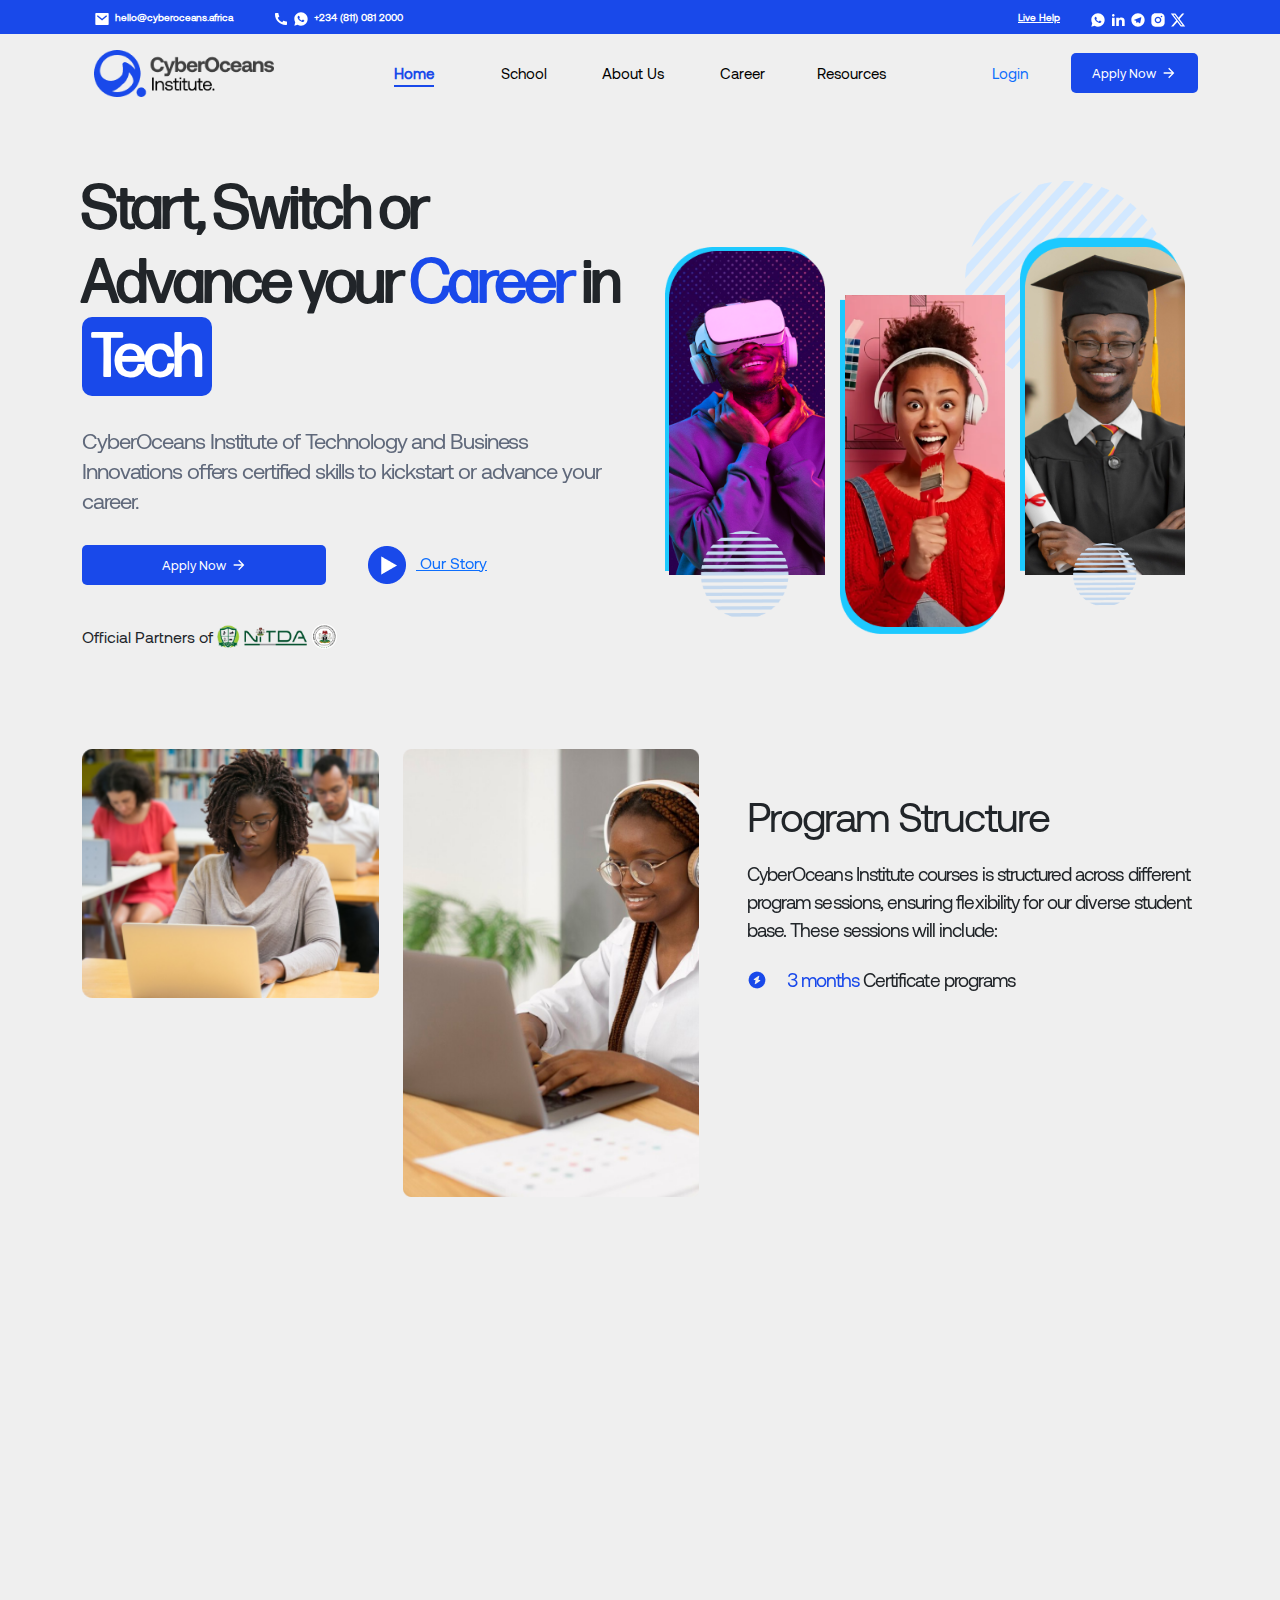
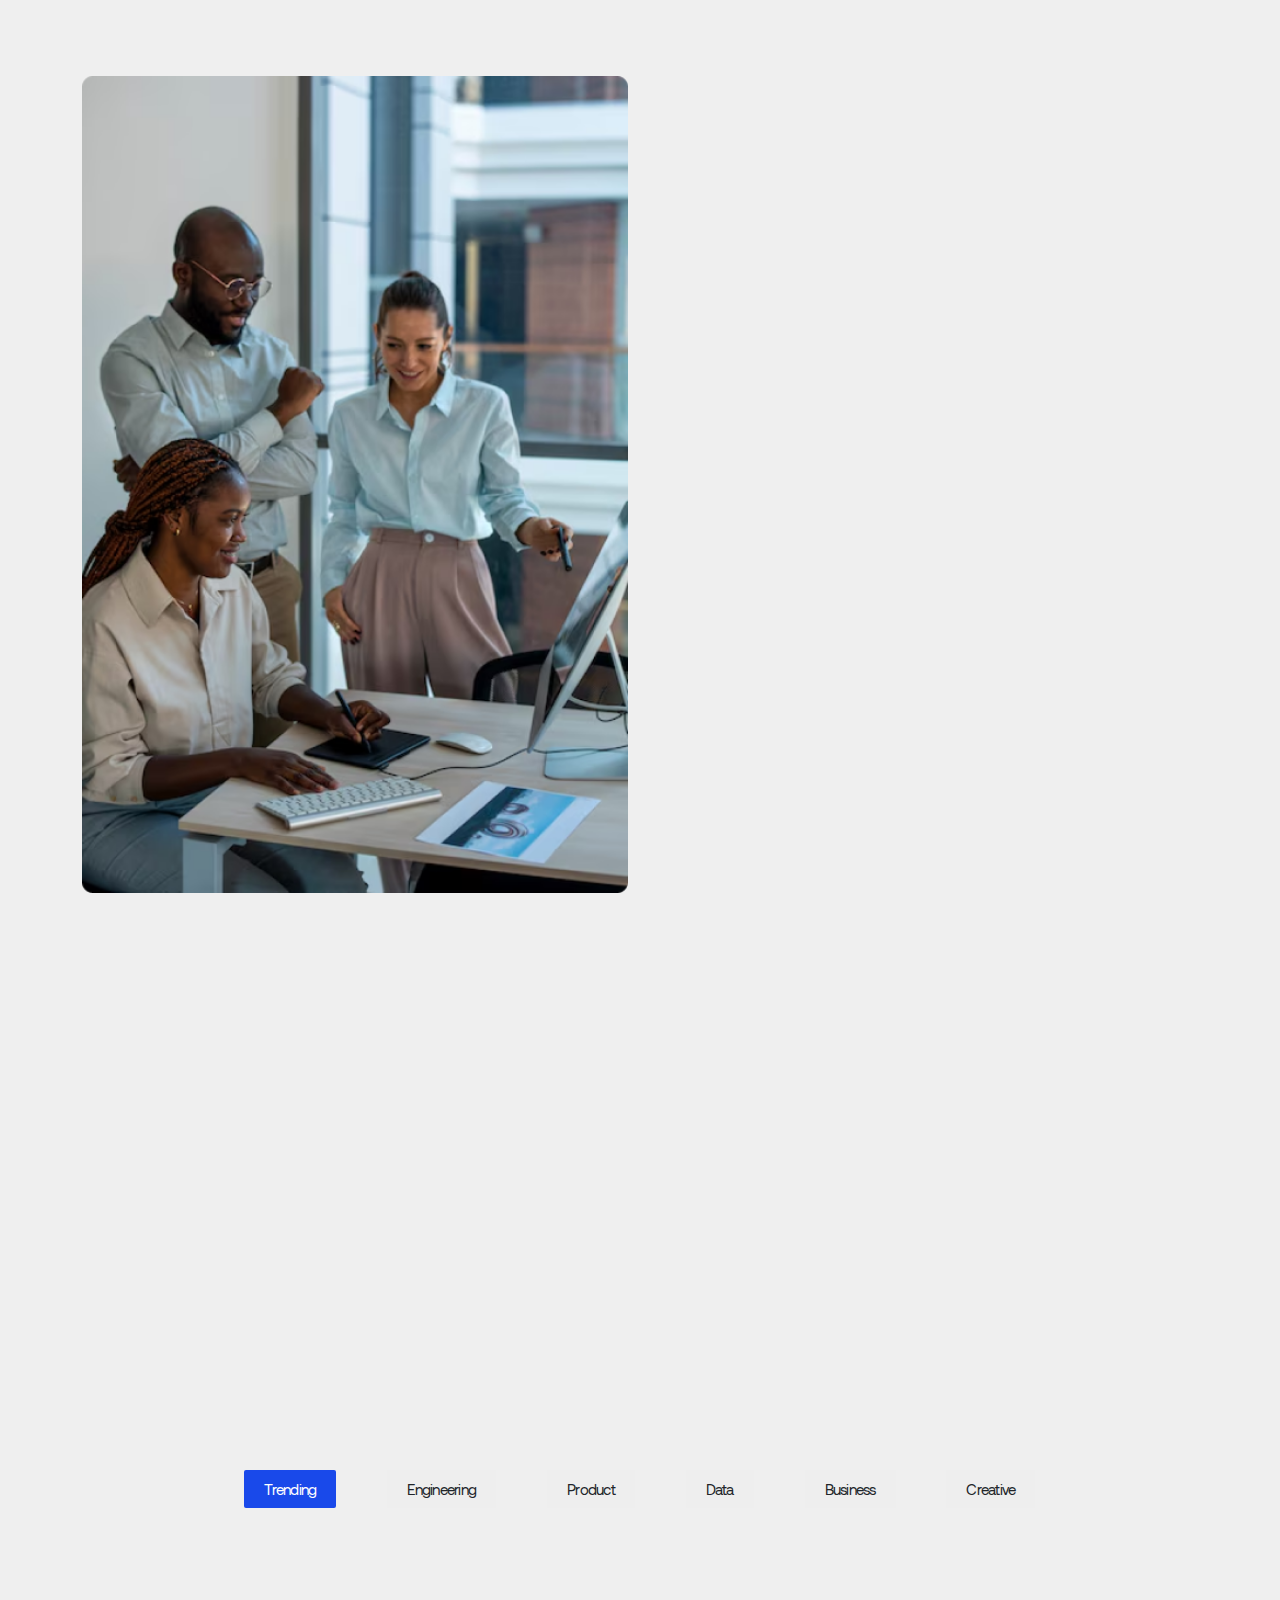
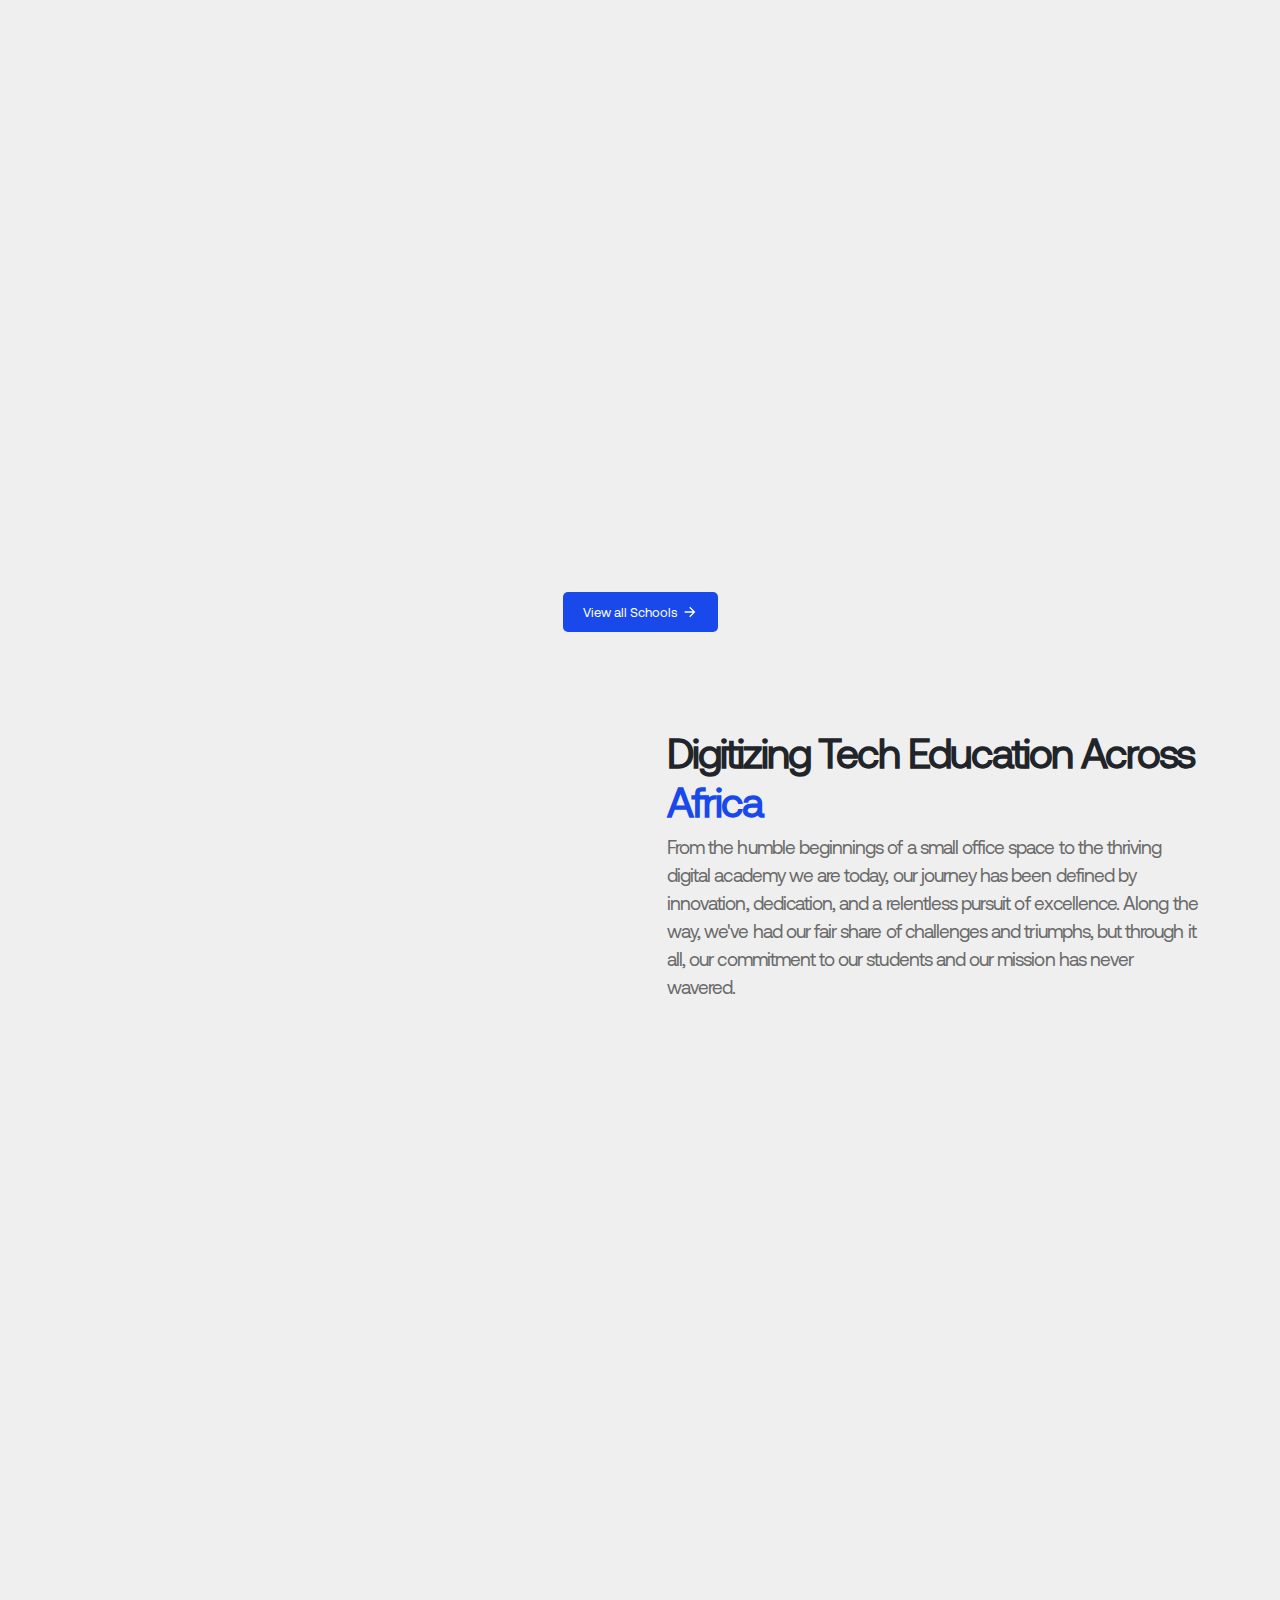
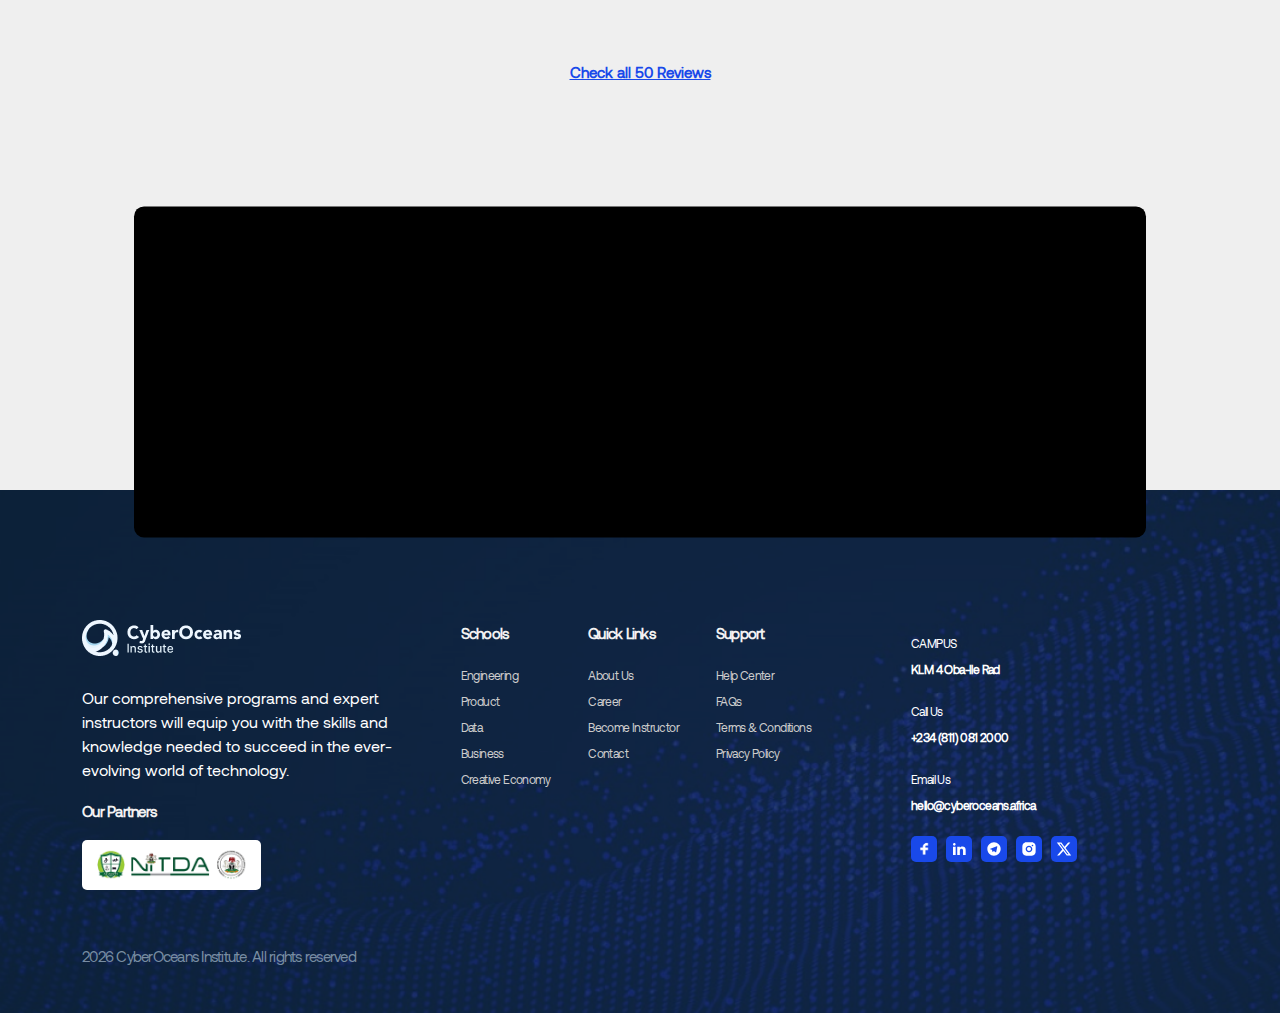
==== commit 87fcd5ff: "update" ====
--- a/index.html
+++ b/index.html
@@ -645,7 +645,7 @@
         </div>
         <div class="theLast">
             <div class="container">
-                <p>2024 CyberOceans Institute. All rights reserved</p>
+                <p><span id="currentYear"></span> CyberOceans Institute. All rights reserved</p>
             </div>
             
         </div>
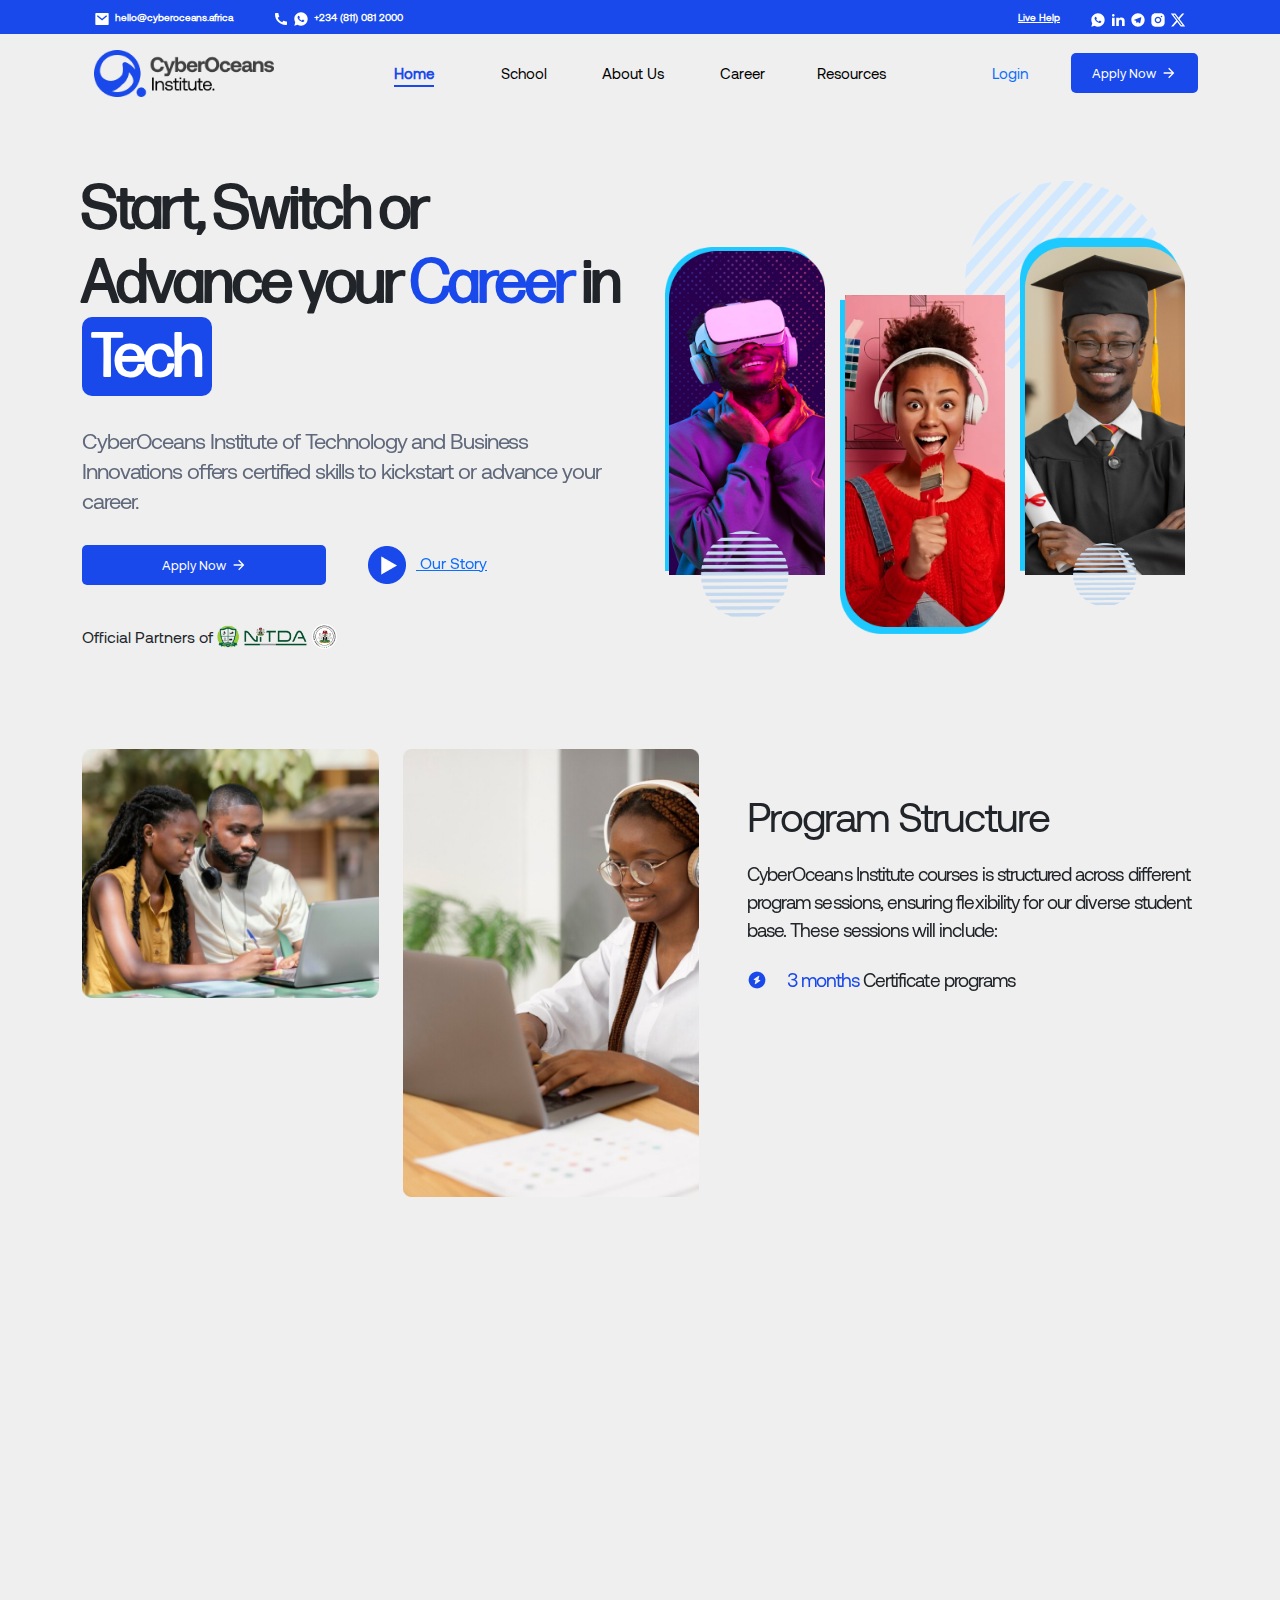
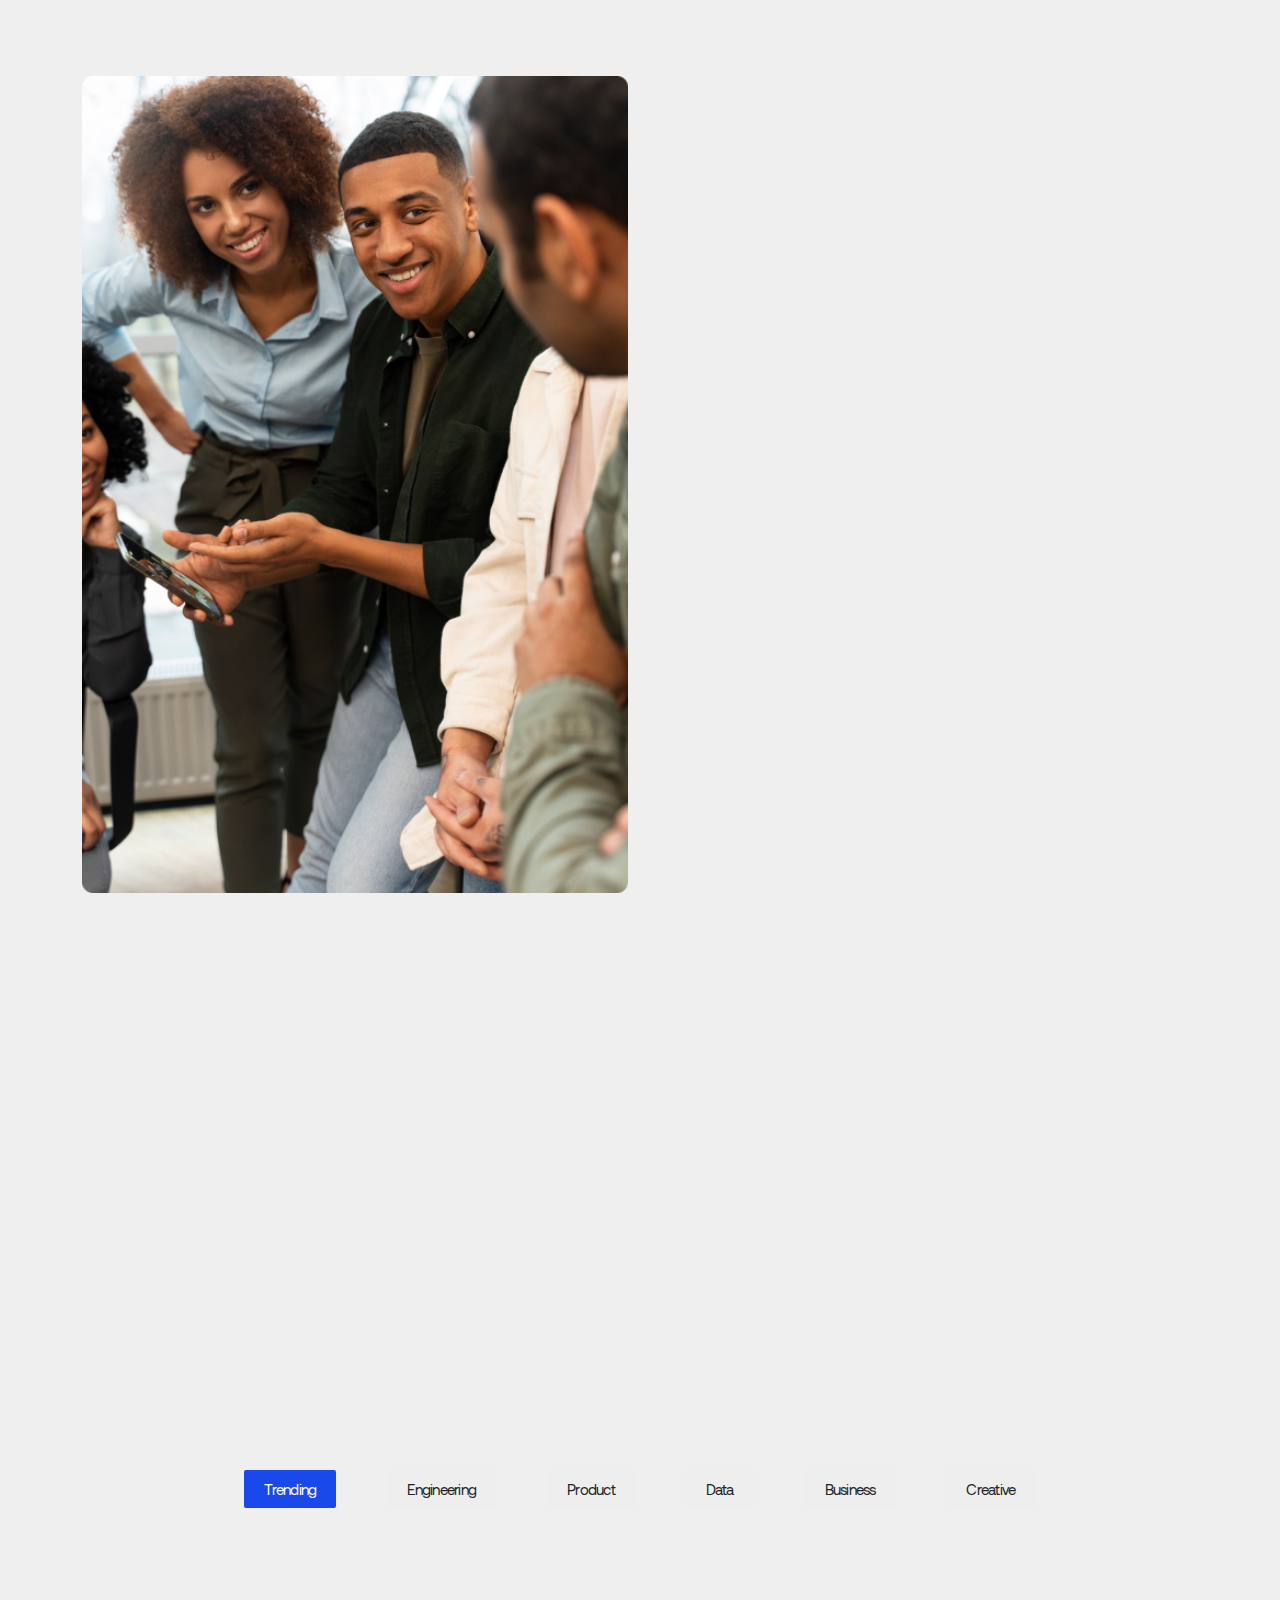
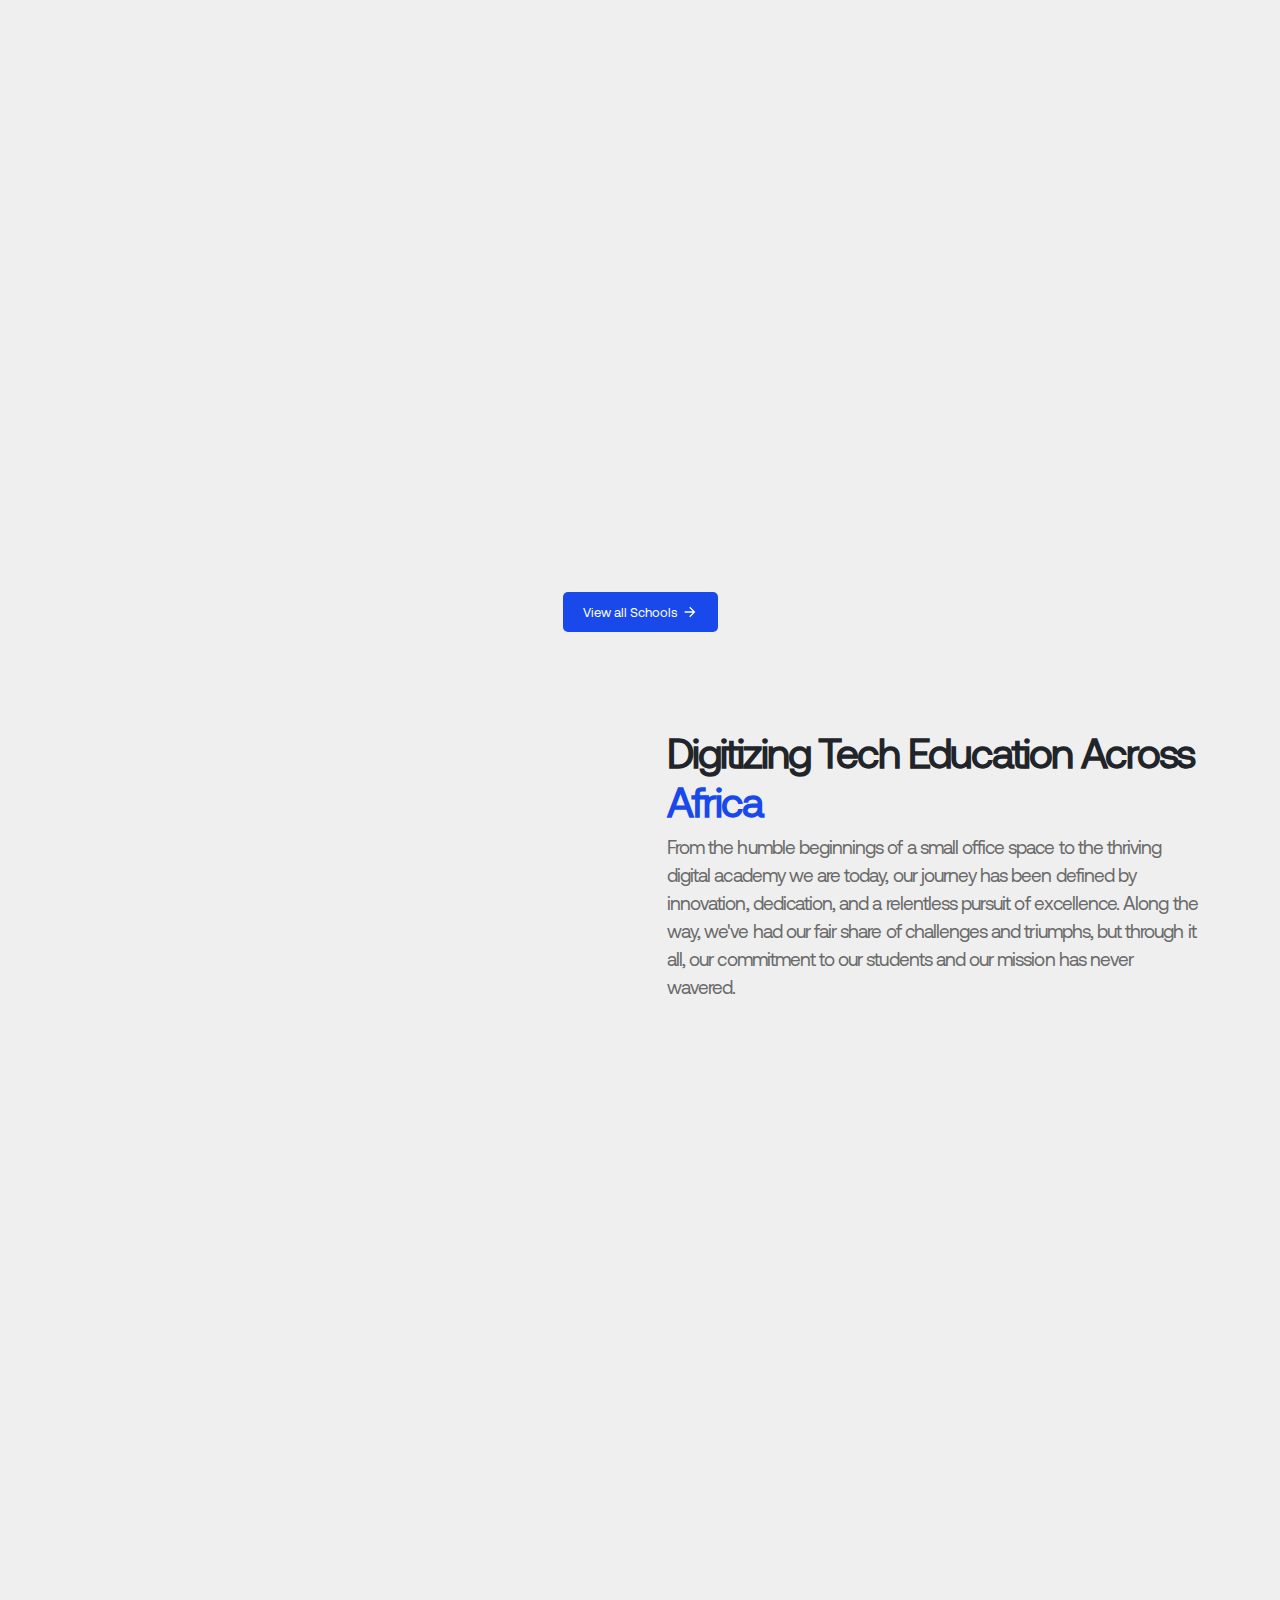
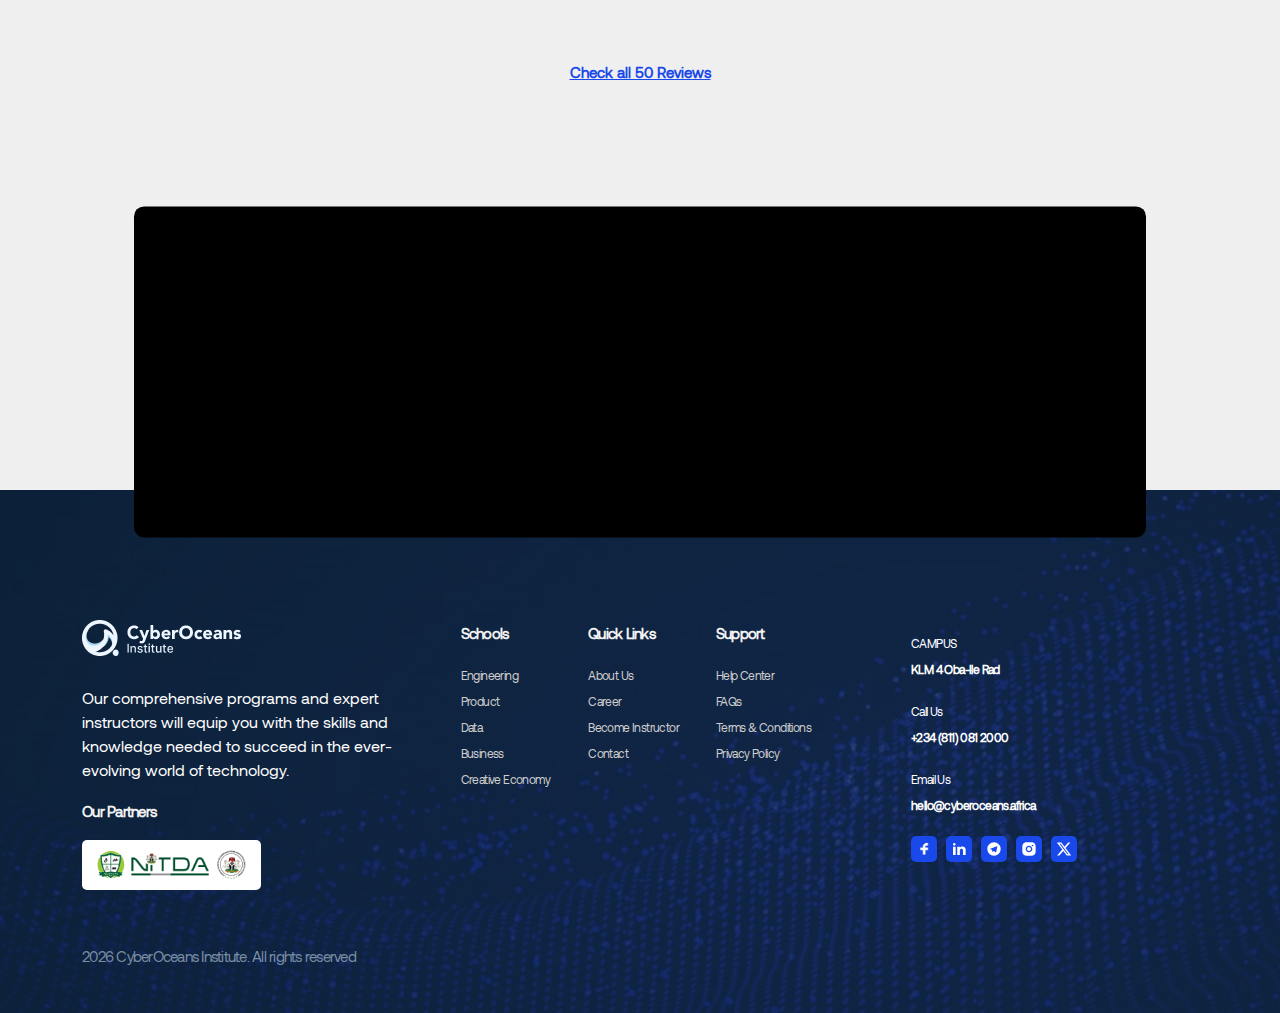
==== commit 14475951: "update" ====
--- a/index.html
+++ b/index.html
@@ -64,7 +64,7 @@
                     </a>
                 </div>
                 <div class="addLine col">
-                    <a class="link-list" href="about">
+                    <a class="link-list" href="about.html">
                         About Us
                         <span class="line"></span>
                     </a>
@@ -653,5 +653,25 @@
 
 
     <script src="script.js"></script>
+    <script>
+        
+        // TRANSITION BETWEEN TECH AND BUSINESS
+        window.onload = function() {
+        const wordElement = document.getElementById('tech');
+        const words = ['Tech', 'Business'];
+        let currentIndex = 0;
+
+        function toggleWord() {
+            wordElement.classList.add('hide'); // Apply hide class to fade out
+            setTimeout(function() {
+            wordElement.textContent = words[currentIndex];
+            wordElement.classList.remove('hide'); // Remove hide class to fade in
+            currentIndex = (currentIndex + 1) % words.length;
+            }, 500); // Wait for the fade out transition to complete (500ms)
+        }
+
+        setInterval(toggleWord, 3000); // Change word every 3 seconds
+        };
+    </script>
 </body>
 </html>--- a/style.css
+++ b/style.css
@@ -1277,6 +1277,10 @@
     text-align: left;
   }
 
+  .abt-h2 h1 span {
+    color:#1949EA;
+  }
+
   .abt-p {
     font-family: Aeonik;
     font-size: 18px;
@@ -1302,7 +1306,7 @@
   }
 
   .abt-video {
-    margin-top: 200px!important;
+    margin-top: 120px!important;
     margin-bottom: 100px;
   }
 
@@ -1357,16 +1361,38 @@
     line-height: 24px;
     letter-spacing: -0.05em;
     text-align: left;
+    color: black;
   }
 
   .positionTag {
     font-family: Aeonik;
     font-size: 12px;
-    font-weight: 500;
+    font-weight: 700;
     line-height: 18px;
     letter-spacing: -0.05em;
     text-align: left;
     color: #696969;
+  }
+
+  .smallTag {
+    text-align: center;
+    padding-top: 40px;
+  }
+
+  .smallTag p {
+    font-family: Geist;
+    font-size: 14px;
+    font-weight: 106;
+    line-height: 17.36px;
+    text-align: left;
+    background: linear-gradient(90deg, #E8F2E5 0%, rgba(232, 242, 229, 0) 100%);
+    padding: 10px;
+    text-align: center;
+    width: 200px;
+  }
+
+  .positionTag span {
+    font-weight: 400;
   }
 
   .mini-grid_chid {
@@ -1391,7 +1417,7 @@
   }
 
   .bg-design {
-    background: linear-gradient(180deg, #1949EA 0%, #AFBDEF 100%);
+    background: #1949EA;
     color: white;
     padding: 16px;
   }
@@ -2035,12 +2061,16 @@
     }
 
     .imagePlay {
-        width: 30px;
-        height: 30px;
+        width: 25px;
+        height: 25px;
     }
     
     .theQuote p {
         font-size: 23px;
+    }
+
+    .smallTag p {
+        font-size: 10px;
     }
 }
 
@@ -2105,4 +2135,19 @@
     .vAbout, .goal p {
         font-size: 14px;
     }
+
+    .pictureDisplay {
+        display: flex;
+        align-items: center;
+        overflow-x: auto;
+    }
+
+    .pictureDisplay::-webkit-scrollbar {
+        display: none;
+    }
+
+    .pictureDisplay img {
+        width: 100%;
+        flex: 0 0 auto;
+    }
 }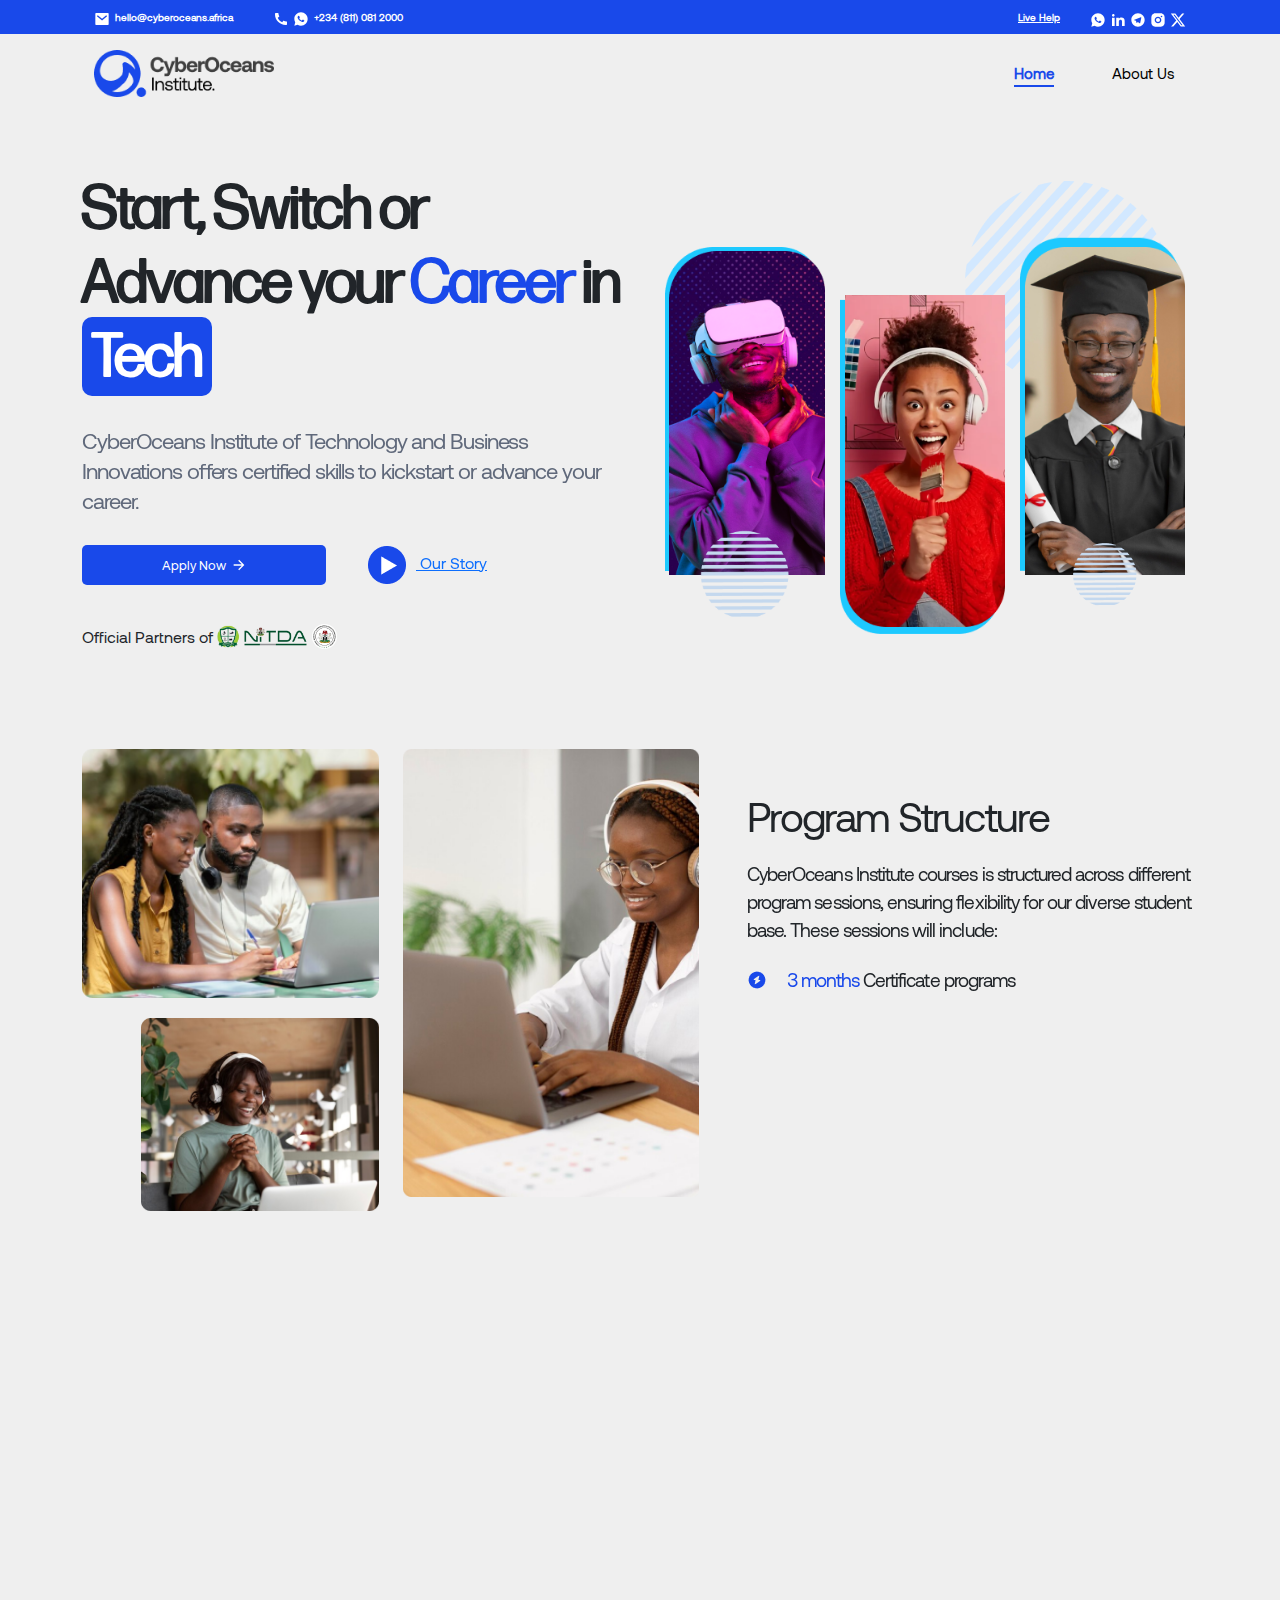
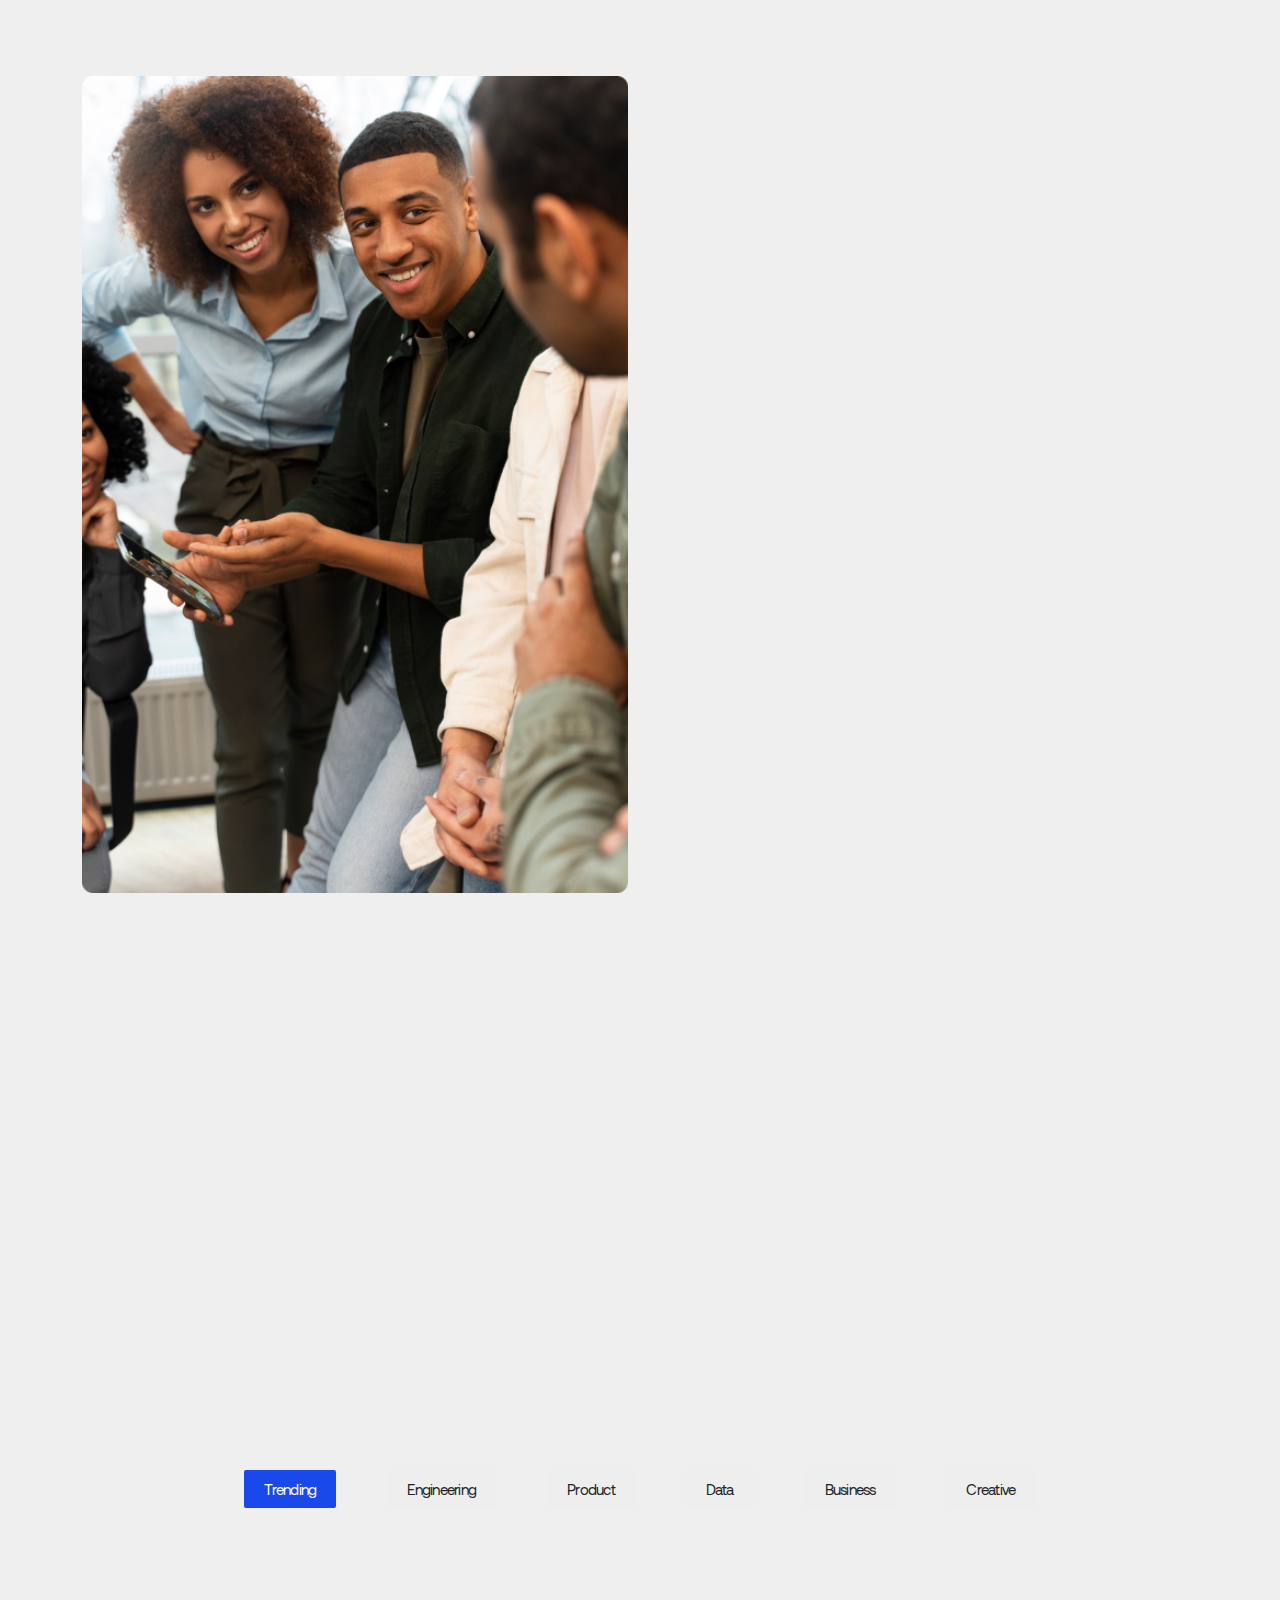
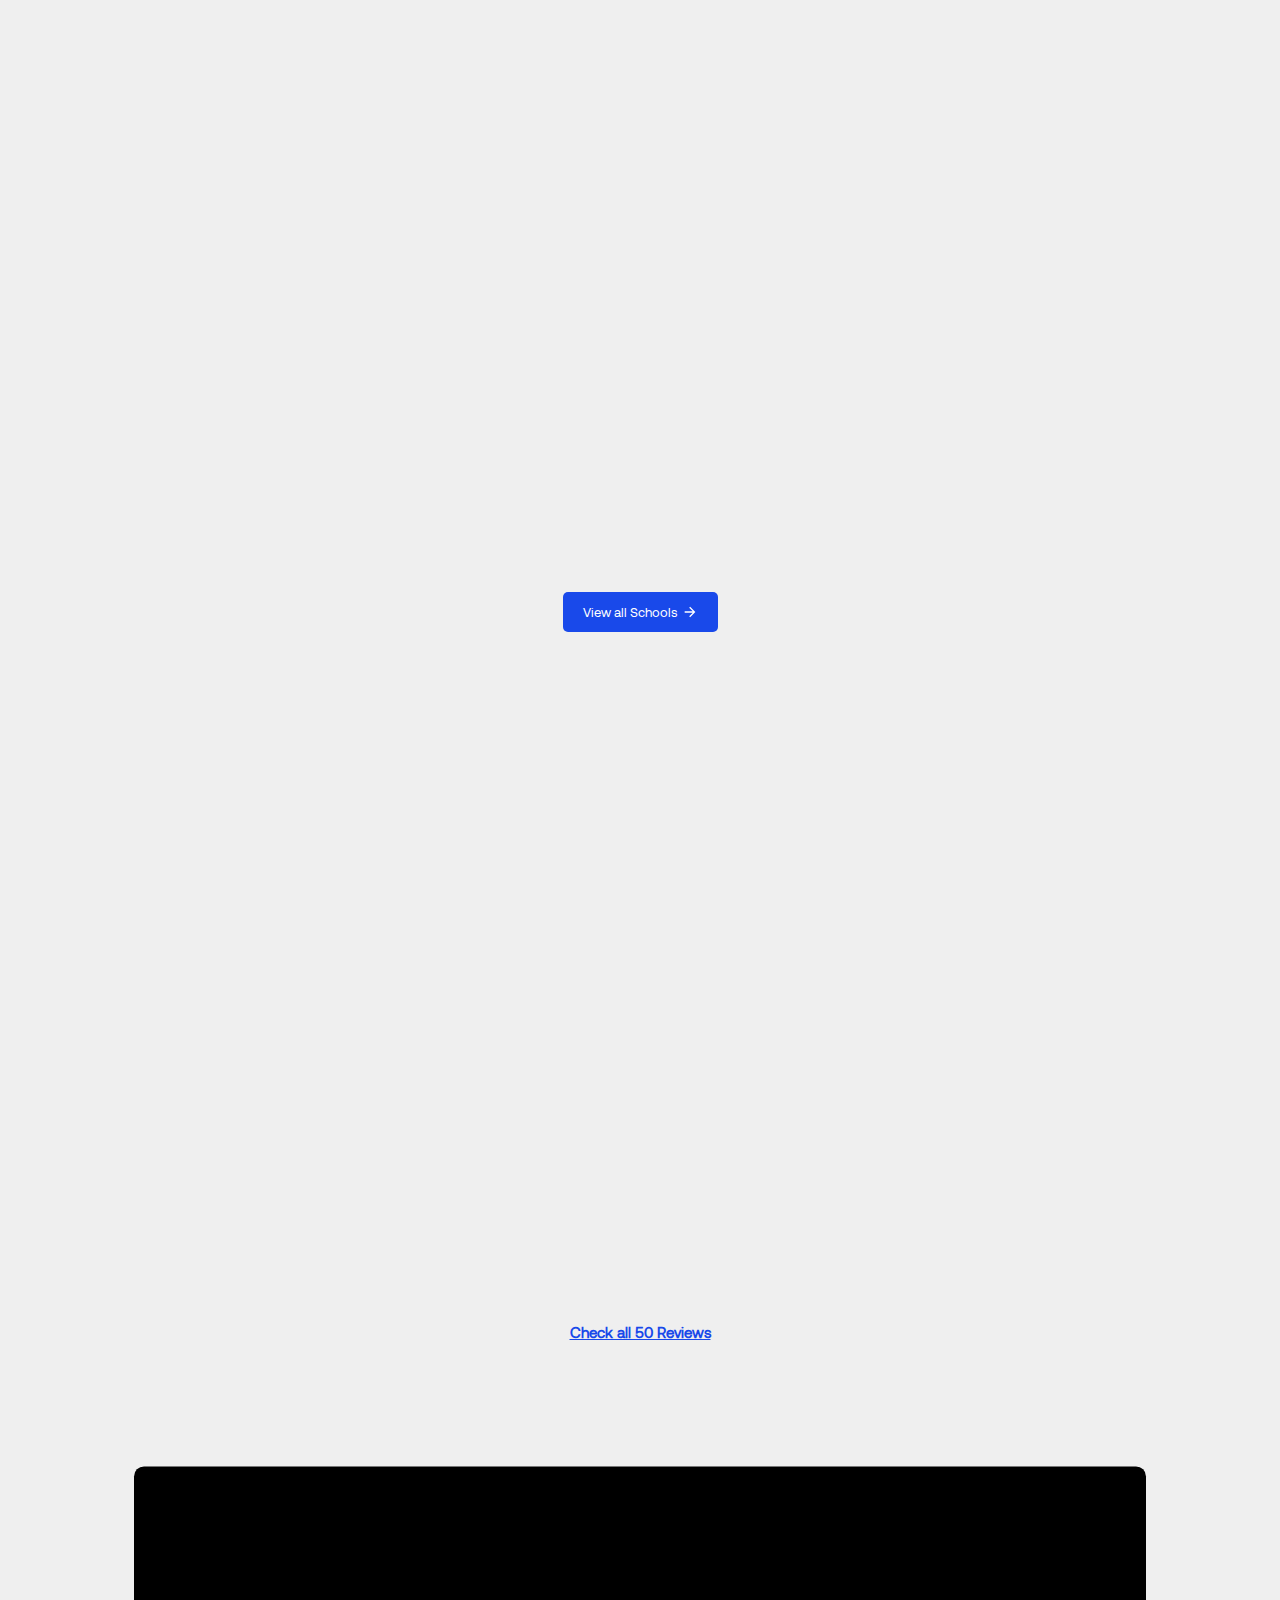
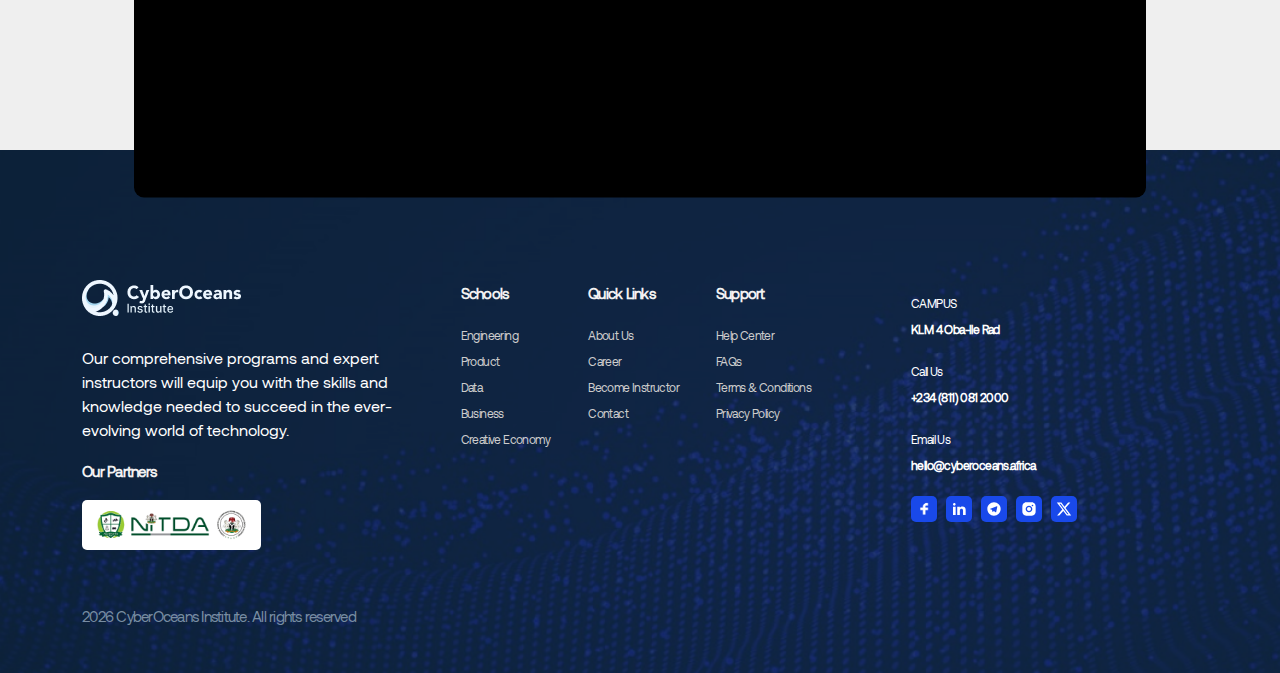
==== commit 9168607a: "update" ====
--- a/index.html
+++ b/index.html
@@ -57,19 +57,19 @@
                         <span class="line"></span>
                     </a>
                 </div>
-                <div class="addLine col">
+                <!-- <div class="addLine col">
                     <a class="link-list" href="">
                         School
                         <span class="line"></span>
                     </a>
-                </div>
+                </div> -->
                 <div class="addLine col">
                     <a class="link-list" href="about.html">
                         About Us
                         <span class="line"></span>
                     </a>
                 </div>
-                <div class="addLine col">
+                <!-- <div class="addLine col">
                     <a class="link-list" href="">
                         Career
                         <span class="line"></span>
@@ -80,15 +80,15 @@
                         Resources
                         <span class="line"></span>
                     </a>
-                </div>
+                </div> -->
                 
             </div>
-            <div class="apply-block row align-items-center">
+            <!-- <div class="apply-block row align-items-center">
                 <a href="" class="login col-5">Login</a>
                 <a href="" style="justify-content: center;" class="apply col-7 scaled">Apply Now
                     <svg xmlns="http://www.w3.org/2000/svg" viewBox="0 0 24 24" width="16" height="16" fill="rgba(255,255,255,1)"><path d="M16.1716 10.9999L10.8076 5.63589L12.2218 4.22168L20 11.9999L12.2218 19.778L10.8076 18.3638L16.1716 12.9999H4V10.9999H16.1716Z"></path></svg>
                 </a>
-            </div>
+            </div> -->
             <div class="menu-bar" onclick="openNav()">
                 <svg xmlns="http://www.w3.org/2000/svg" width="20" height="20" viewBox="0 0 24 24" fill="currentColor"><path d="M3 4H21V6H3V4ZM3 11H15V13H3V11ZM3 18H21V20H3V18Z"></path></svg>
             </div>
@@ -96,15 +96,15 @@
 
         <div class="hidden-menu">
             <div class="hidden-container">
-                <a class="col link-list active" href="">Home<span class="line"></span></a>
-                <a class="col link-list" href="">School<span class="line"></span></a>
-                <a class="col link-list" href="">About Us<span class="line"></span></a>
-                <a class="col link-list" href="">Career<span class="line"></span></a>
+                <a class="col link-list active" href="/">Home<span class="line"></span></a>
+                <!-- <a class="col link-list" href="">School<span class="line"></span></a> -->
+                <a class="col link-list" href="about.html">About Us<span class="line"></span></a>
+                <!-- <a class="col link-list" href="">Career<span class="line"></span></a>
                 <a class="col link-list" href="">Resources<span class="line"></span></a>
                 <a href="" class="login">Login</a>
                 <a href="" style="justify-content: center;" class="apply">Apply Now
                     <svg xmlns="http://www.w3.org/2000/svg" viewBox="0 0 24 24" width="16" height="16" fill="rgba(255,255,255,1)"><path d="M16.1716 10.9999L10.8076 5.63589L12.2218 4.22168L20 11.9999L12.2218 19.778L10.8076 18.3638L16.1716 12.9999H4V10.9999H16.1716Z"></path></svg>
-                </a>
+                </a> -->
             </div>
         </div>
     </nav>
@@ -469,7 +469,7 @@
         </div>
     </section> -->
 
-    <div class="video-block container">
+    <!-- <div class="video-block container">
         <div class="video-flex row flex-column flex-lg-row justify-content-between align-items-center">
             <div class="videoWrapper col">
                 <iframe width="560" height="300" src="https://www.youtube.com/embed/-AlwCiK15VA?si=-MJvgjgeZnzyijdI" title="YouTube video player" frameborder="0" allow="accelerometer; autoplay; clipboard-write; encrypted-media; gyroscope; picture-in-picture; web-share" referrerpolicy="strict-origin-when-cross-origin" allowfullscreen></iframe> 
@@ -481,7 +481,7 @@
                     triumphs, but through it all, our commitment to our students and our mission has never wavered.</p>
             </div>
         </div>
-    </div>
+    </div> -->
     <!-- <section class="videoWrapper">
         
     </section> -->
--- a/style.css
+++ b/style.css
@@ -176,7 +176,7 @@
 }
 
 .link-list_flex {
-    width: 50%;
+    width: 20%;
 }
 
 .small-nav {    
@@ -1320,6 +1320,11 @@
     color: #292929;
   }
 
+  .goal {
+    padding-top: 80px;
+    padding-bottom: 80px;
+  }
+
   .goal h2 {
     margin-top: 0;
   }
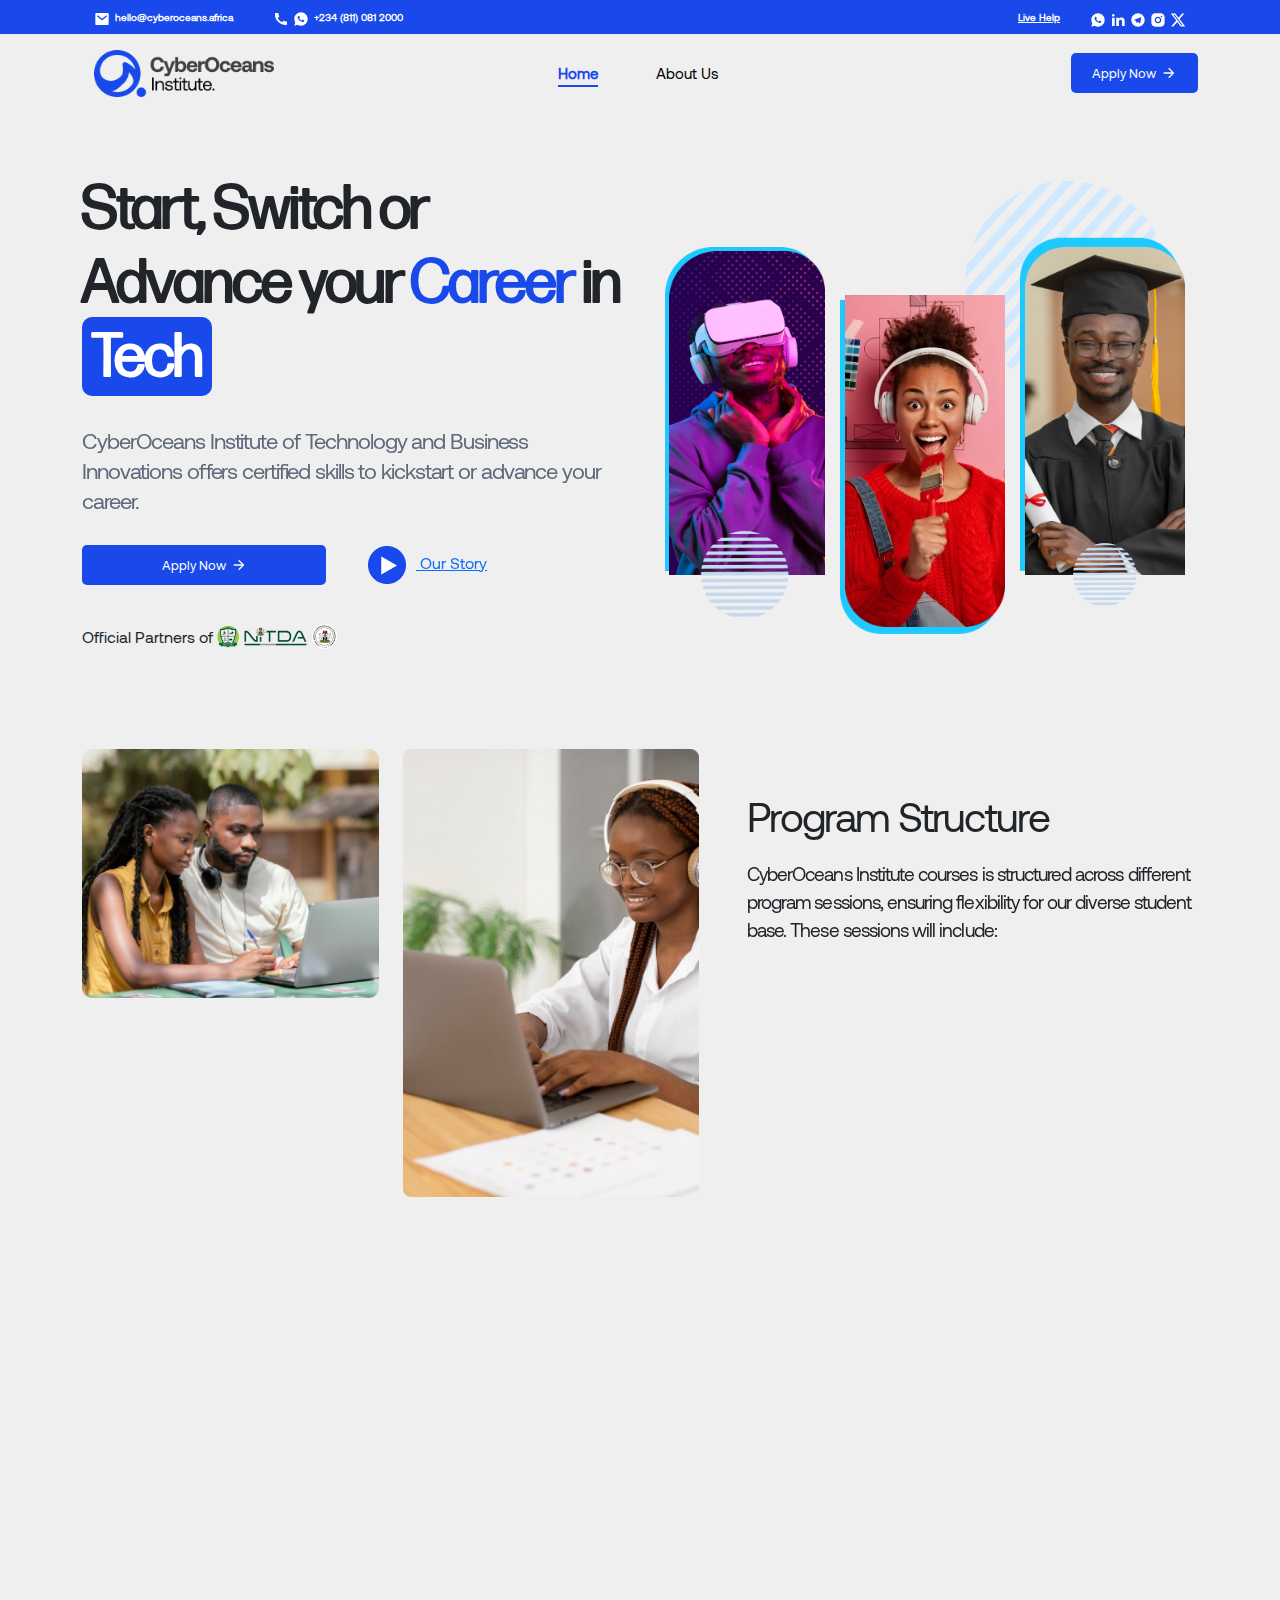
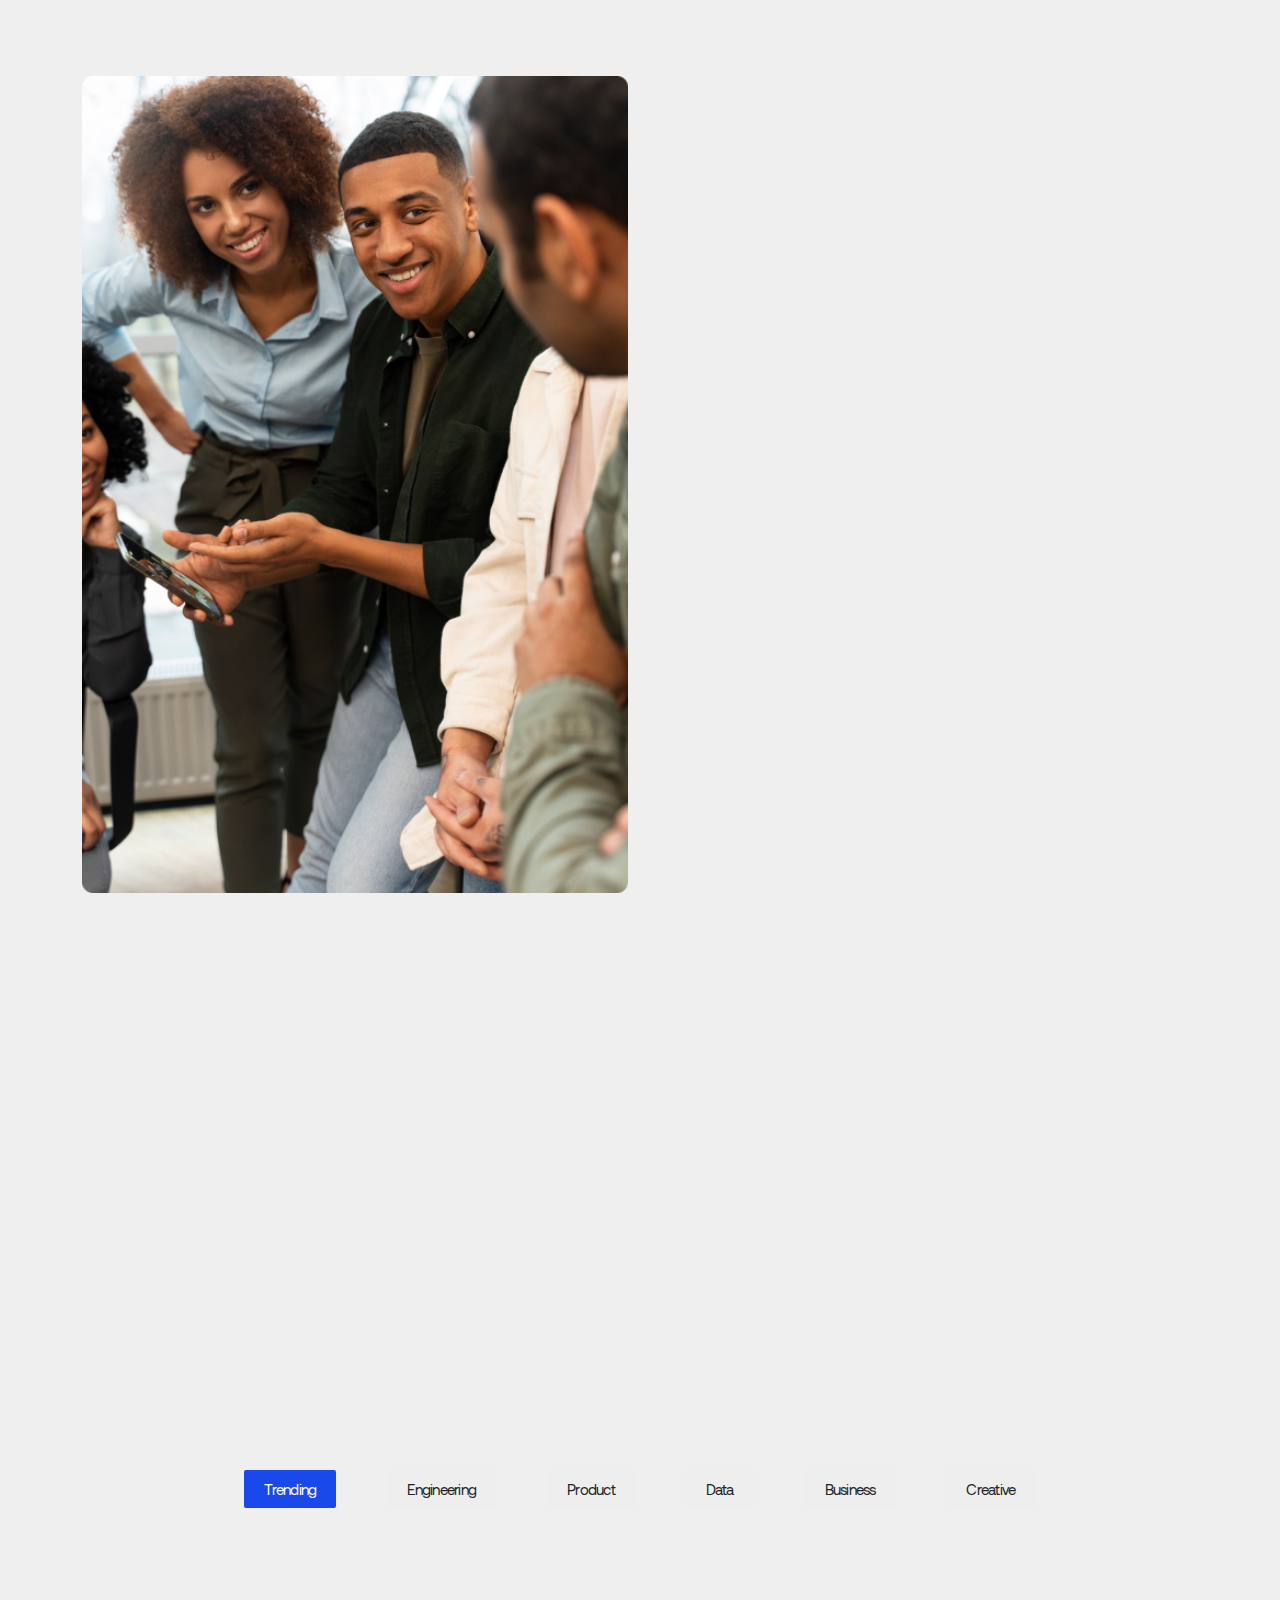
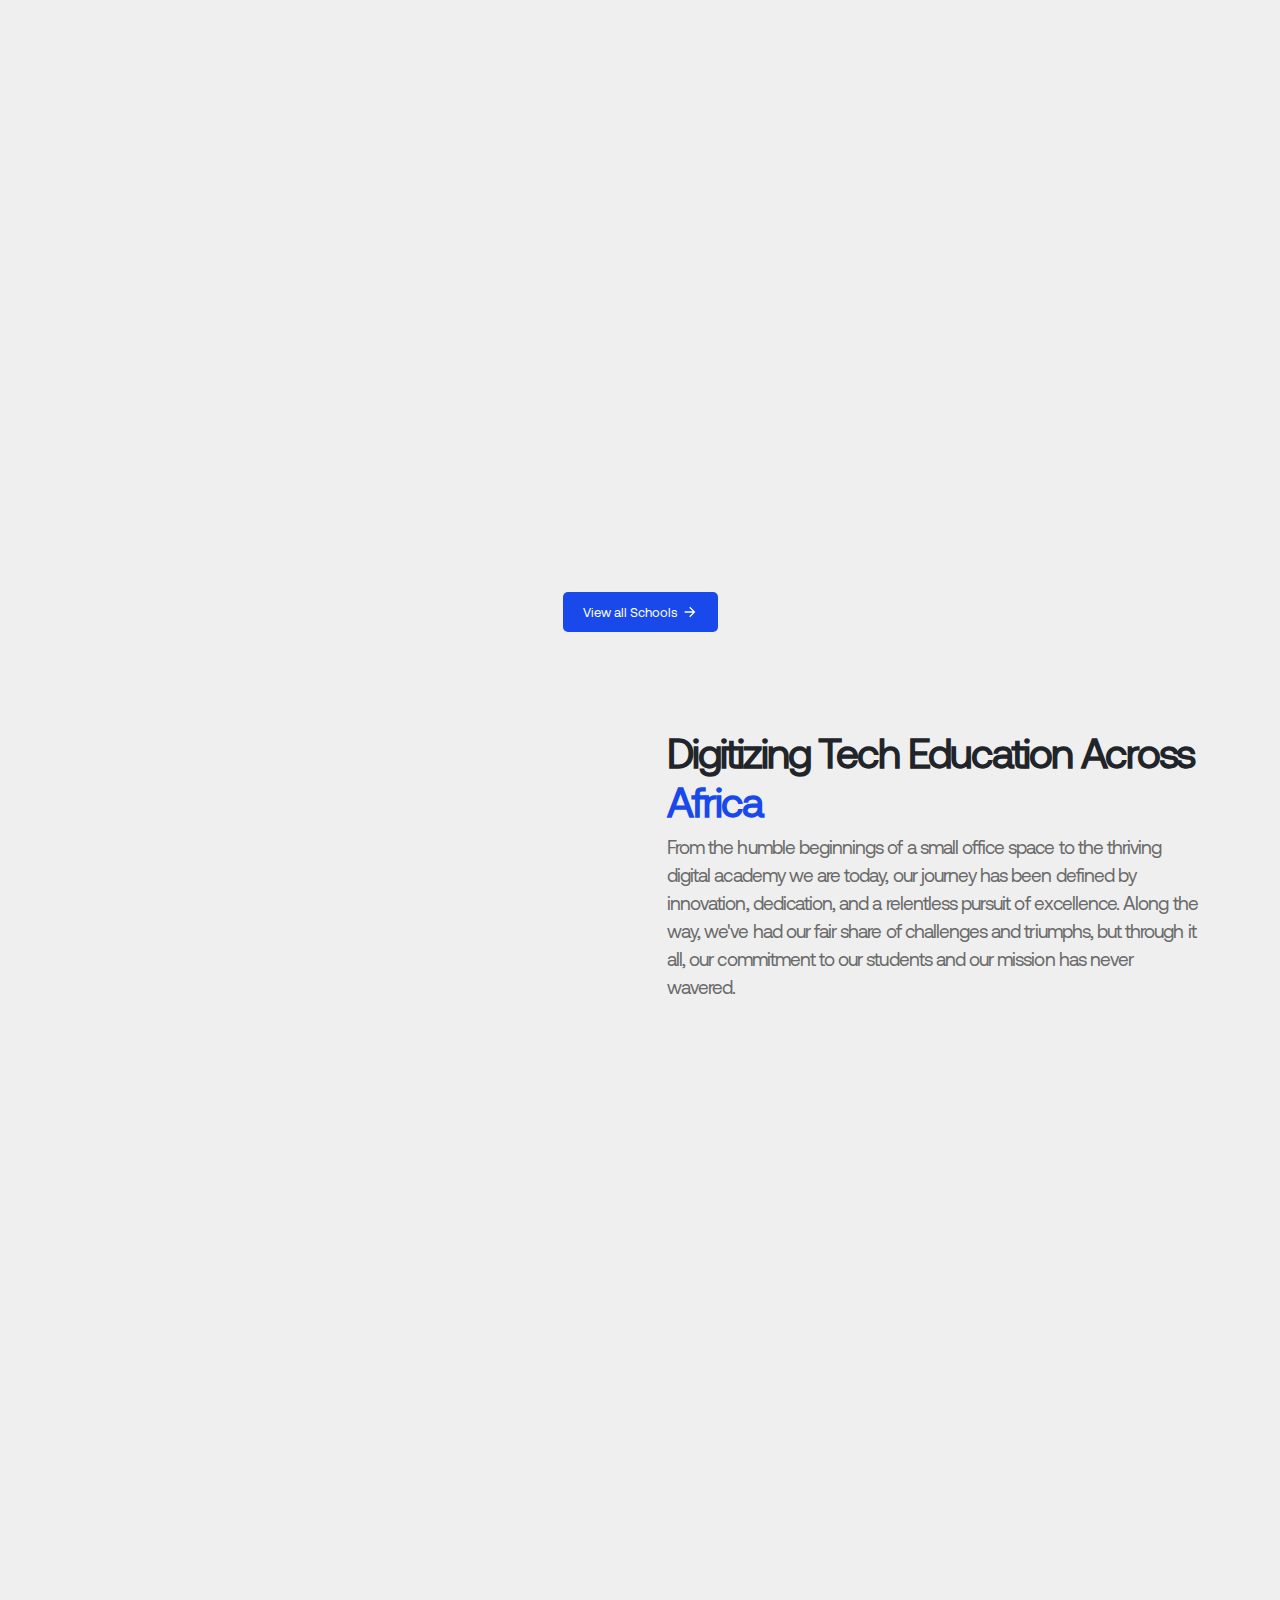
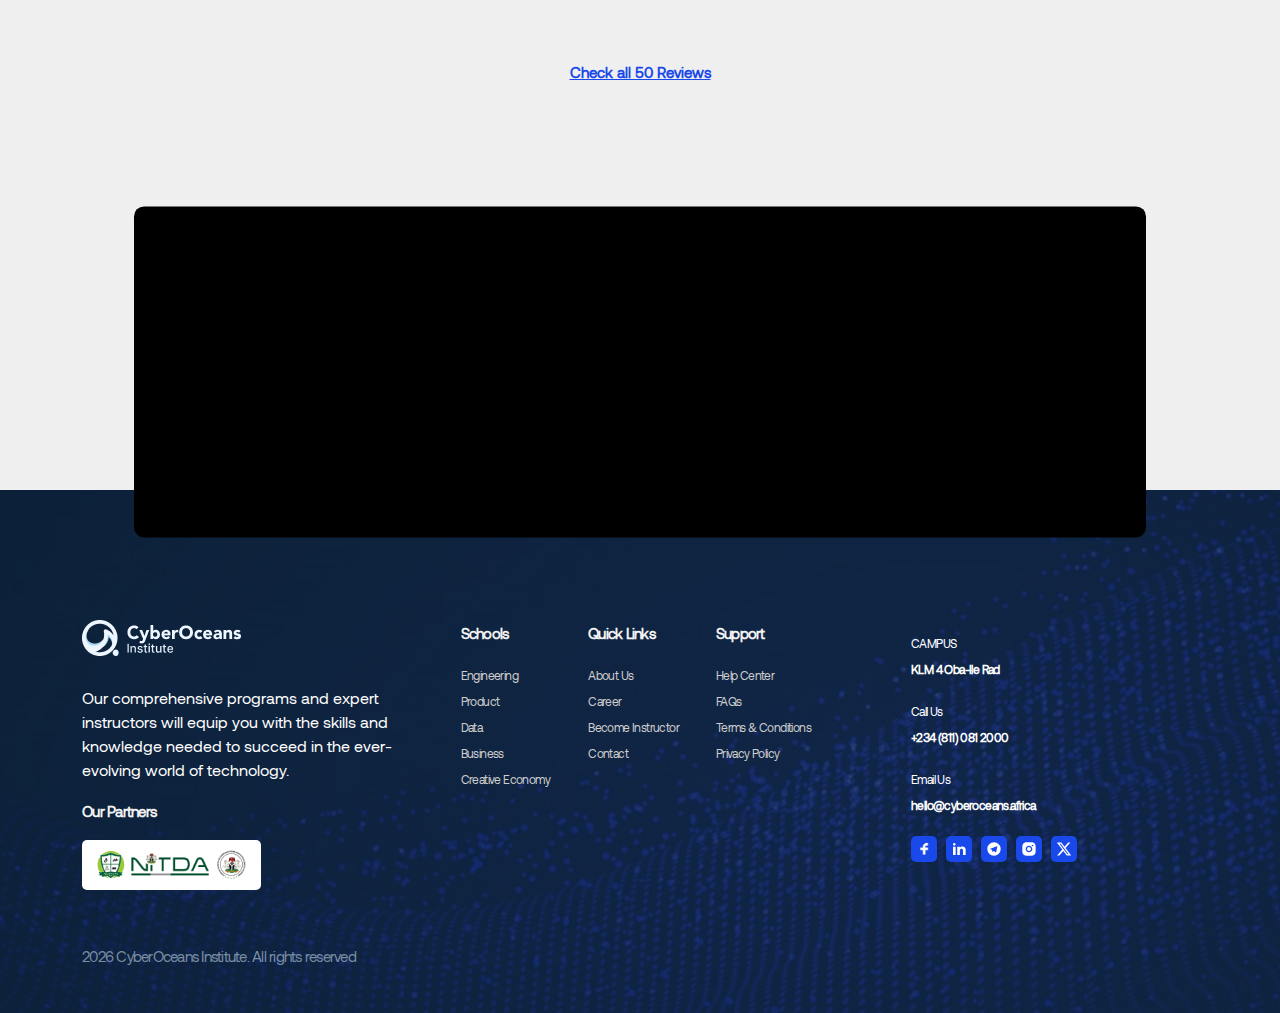
==== commit 06f34fa5: "updated" ====
--- a/index.html
+++ b/index.html
@@ -83,12 +83,12 @@
                 </div> -->
                 
             </div>
-            <!-- <div class="apply-block row align-items-center">
-                <a href="" class="login col-5">Login</a>
+            <div class="apply-block row align-items-center justify-content-end">
+                <!-- <a href="" class="login col-5">Login</a> -->
                 <a href="" style="justify-content: center;" class="apply col-7 scaled">Apply Now
                     <svg xmlns="http://www.w3.org/2000/svg" viewBox="0 0 24 24" width="16" height="16" fill="rgba(255,255,255,1)"><path d="M16.1716 10.9999L10.8076 5.63589L12.2218 4.22168L20 11.9999L12.2218 19.778L10.8076 18.3638L16.1716 12.9999H4V10.9999H16.1716Z"></path></svg>
                 </a>
-            </div> -->
+            </div>
             <div class="menu-bar" onclick="openNav()">
                 <svg xmlns="http://www.w3.org/2000/svg" width="20" height="20" viewBox="0 0 24 24" fill="currentColor"><path d="M3 4H21V6H3V4ZM3 11H15V13H3V11ZM3 18H21V20H3V18Z"></path></svg>
             </div>
@@ -101,10 +101,10 @@
                 <a class="col link-list" href="about.html">About Us<span class="line"></span></a>
                 <!-- <a class="col link-list" href="">Career<span class="line"></span></a>
                 <a class="col link-list" href="">Resources<span class="line"></span></a>
-                <a href="" class="login">Login</a>
+                <a href="" class="login">Login</a> -->
                 <a href="" style="justify-content: center;" class="apply">Apply Now
                     <svg xmlns="http://www.w3.org/2000/svg" viewBox="0 0 24 24" width="16" height="16" fill="rgba(255,255,255,1)"><path d="M16.1716 10.9999L10.8076 5.63589L12.2218 4.22168L20 11.9999L12.2218 19.778L10.8076 18.3638L16.1716 12.9999H4V10.9999H16.1716Z"></path></svg>
-                </a> -->
+                </a>
             </div>
         </div>
     </nav>
@@ -469,10 +469,10 @@
         </div>
     </section> -->
 
-    <!-- <div class="video-block container">
+    <div class="video-block container">
         <div class="video-flex row flex-column flex-lg-row justify-content-between align-items-center">
             <div class="videoWrapper col">
-                <iframe width="560" height="300" src="https://www.youtube.com/embed/-AlwCiK15VA?si=-MJvgjgeZnzyijdI" title="YouTube video player" frameborder="0" allow="accelerometer; autoplay; clipboard-write; encrypted-media; gyroscope; picture-in-picture; web-share" referrerpolicy="strict-origin-when-cross-origin" allowfullscreen></iframe> 
+                <iframe width="560" height="300" src="https://www.youtube.com/embed/HIDgiAK22as?si=wuTj6zLtXg7lektt" title="YouTube video player" frameborder="0" allow="accelerometer; autoplay; clipboard-write; encrypted-media; gyroscope; picture-in-picture; web-share" referrerpolicy="strict-origin-when-cross-origin" allowfullscreen></iframe>
             </div>
             <div class="col">
                 <h2 class="vHeader">Digitizing Tech Education Across <span>Africa</span></h2>
@@ -481,7 +481,7 @@
                     triumphs, but through it all, our commitment to our students and our mission has never wavered.</p>
             </div>
         </div>
-    </div> -->
+    </div>
     <!-- <section class="videoWrapper">
         
     </section> -->
--- a/style.css
+++ b/style.css
@@ -1321,8 +1321,8 @@
   }
 
   .goal {
-    padding-top: 80px;
-    padding-bottom: 80px;
+    padding-top: 40px;
+    padding-bottom: 40px;
   }
 
   .goal h2 {
@@ -1387,7 +1387,7 @@
   .smallTag p {
     font-family: Geist;
     font-size: 14px;
-    font-weight: 106;
+    font-weight: 300;
     line-height: 17.36px;
     text-align: left;
     background: linear-gradient(90deg, #E8F2E5 0%, rgba(232, 242, 229, 0) 100%);
@@ -1424,14 +1424,17 @@
   .bg-design {
     background: #1949EA;
     color: white;
-    padding: 16px;
+  }
+
+  .learn {
+    padding-top: 60px;
   }
   
   .learn-grid {
     display: grid;
     grid-template-columns: repeat(4, 1fr);
     gap: 20px;
-    margin-top: 80px;
+    margin-top: 20px;
   }
 
   .learnHeader {
@@ -1440,6 +1443,7 @@
     display: flex;
     flex-direction: column;
     justify-content: center;
+    padding: 16px;
   }
 
   .learnHeader h2 {
@@ -1486,6 +1490,7 @@
 
   .header-Text {
     grid-column: span 2;
+    padding: 0;
   }
 
   .video-block {
@@ -2075,7 +2080,7 @@
     }
 
     .smallTag p {
-        font-size: 10px;
+        font-size: 12px;
     }
 }
 
@@ -2098,10 +2103,15 @@
     .abt-grid {
         grid-template-columns: repeat(1, 1fr);
         width: 80%;
-      }
-
-      .learn-grid {
+    }
+
+    .learn {
+        padding-top: 20px;
+    }
+
+    .learn-grid {
         grid-template-columns: repeat(2, 1fr);
+        gap: 0;
     }
 
     .learnHeader {
@@ -2110,6 +2120,7 @@
         display: flex;
         flex-direction: column;
         justify-content: center;
+        padding: 8px 16px;
       }
 
     .learn-grid {
@@ -2118,11 +2129,13 @@
 
     .header-Text {
         grid-column: span 1;
-        margin-bottom: 80px;
+        margin-bottom: 10px;
+        padding: 0;
     }
 
     .abt-video {
         margin-top: 120px!important;
+        margin-bottom: 30px;
     }
 
     .abtWrapper h2 {
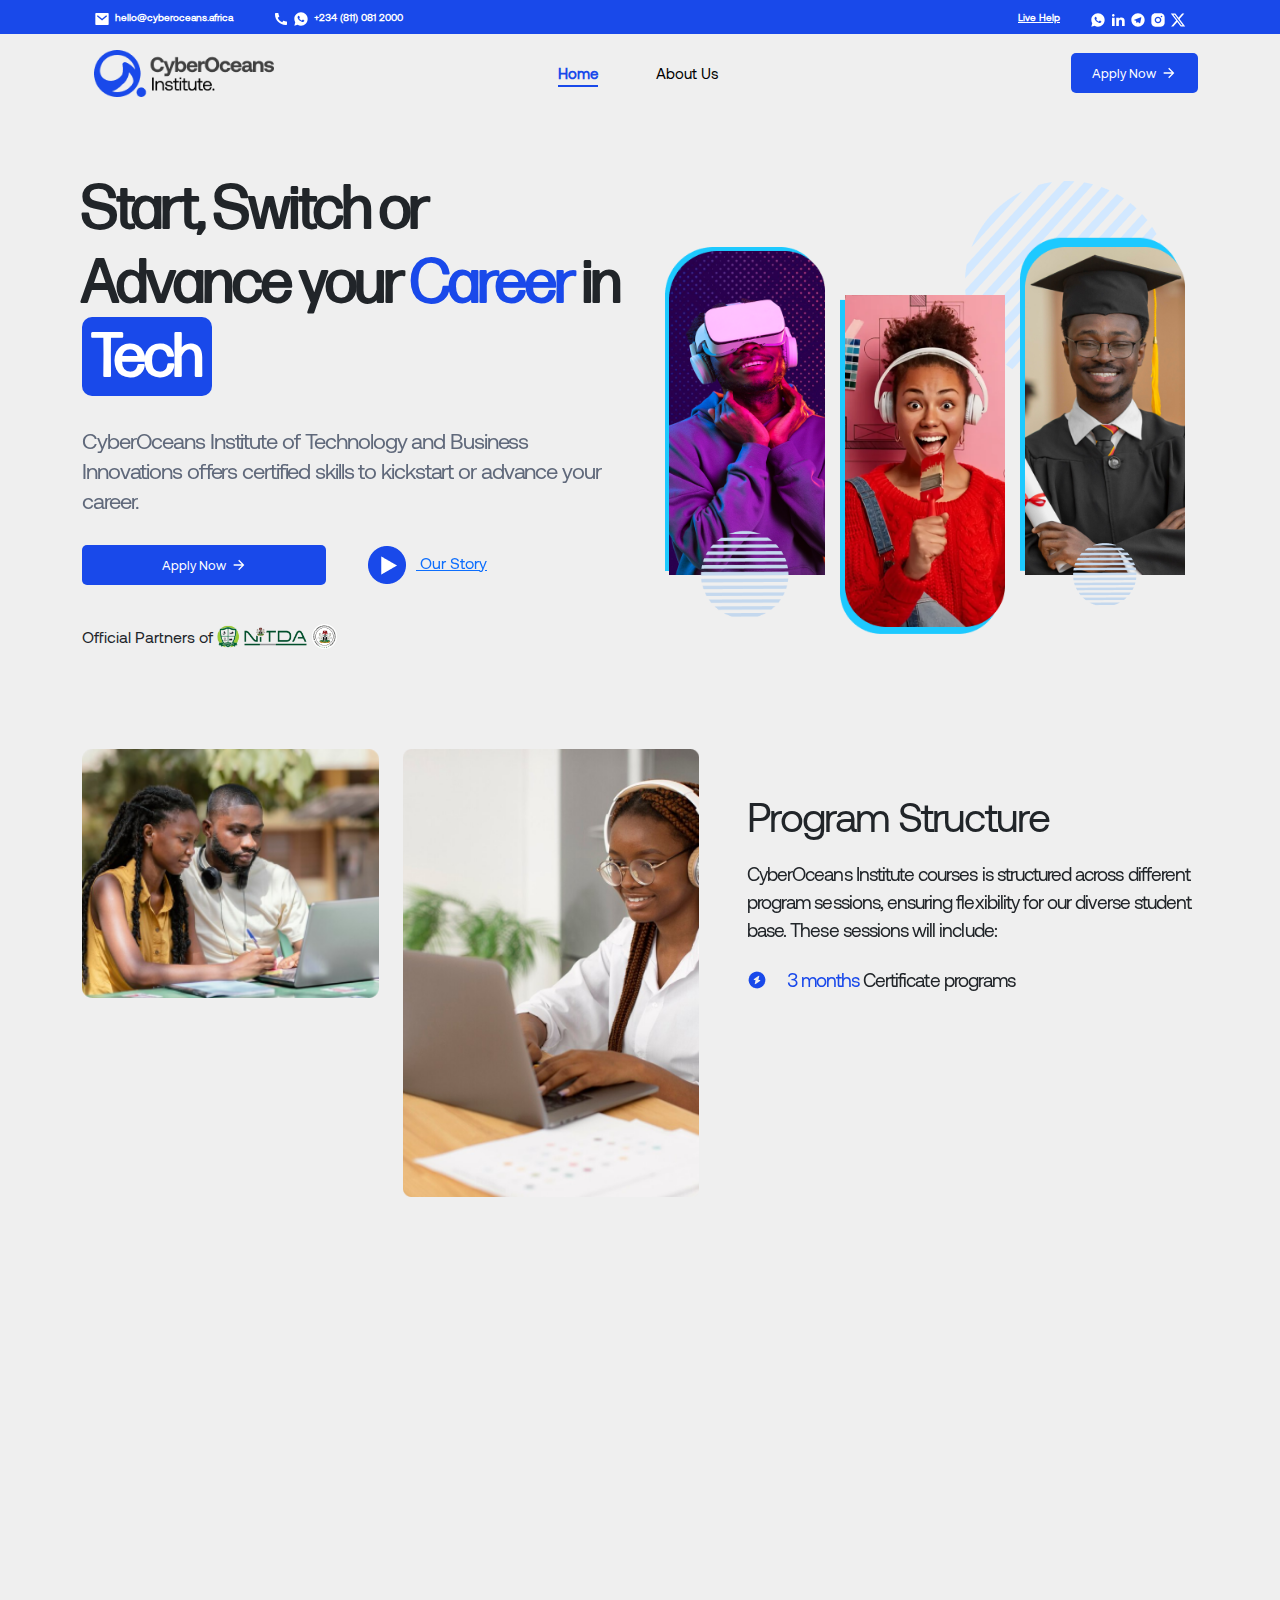
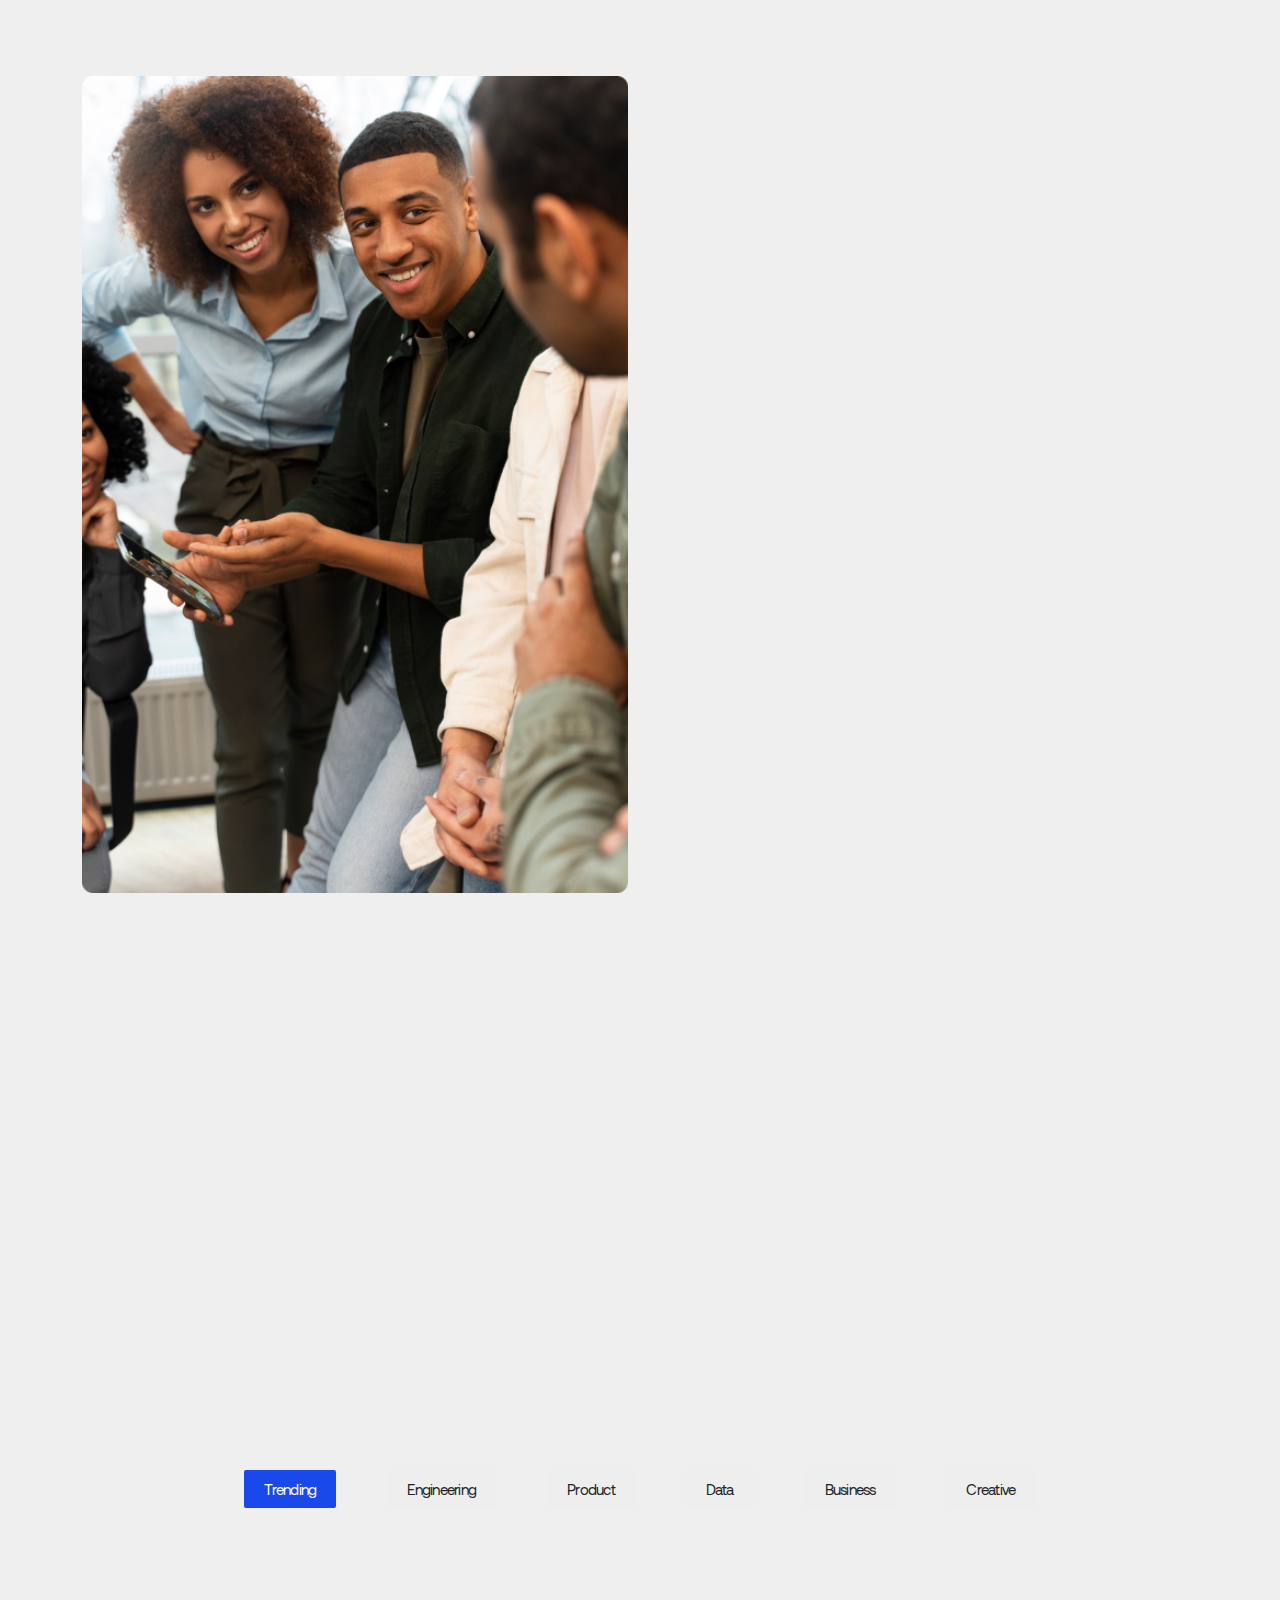
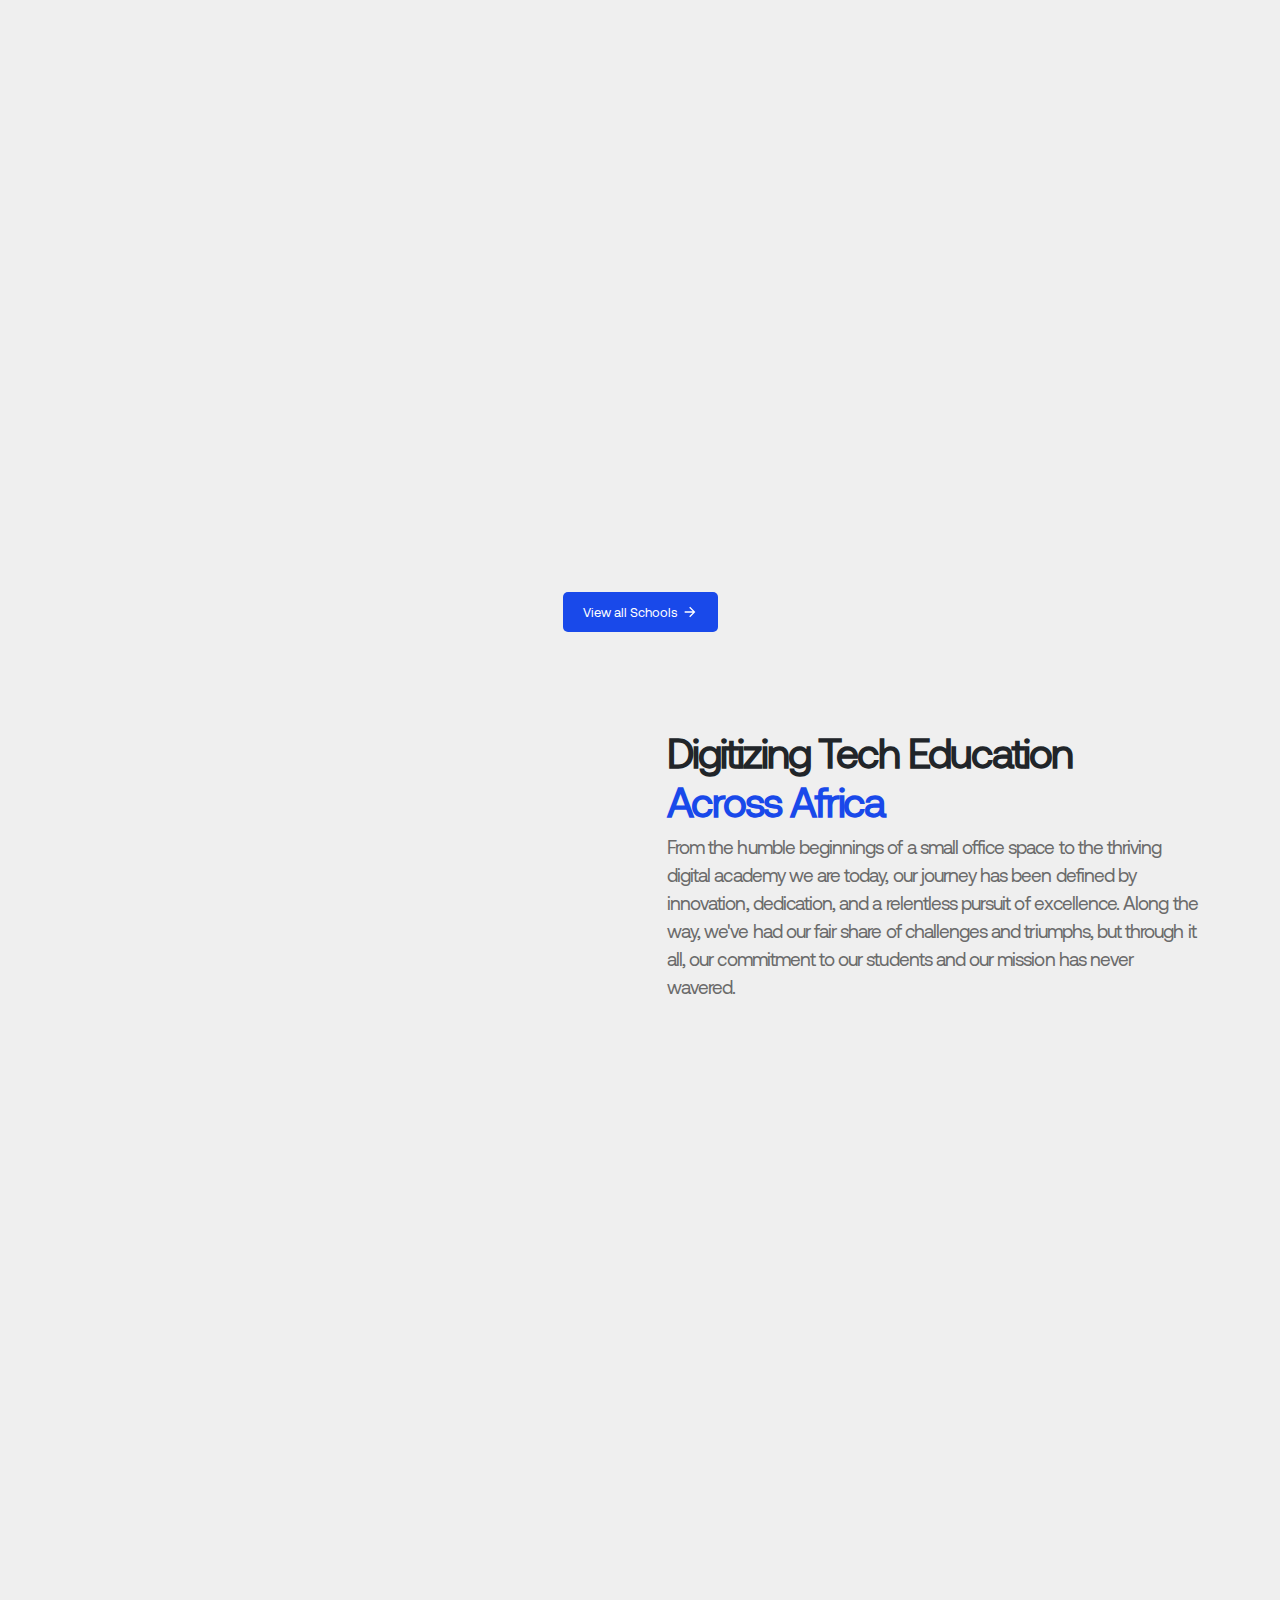
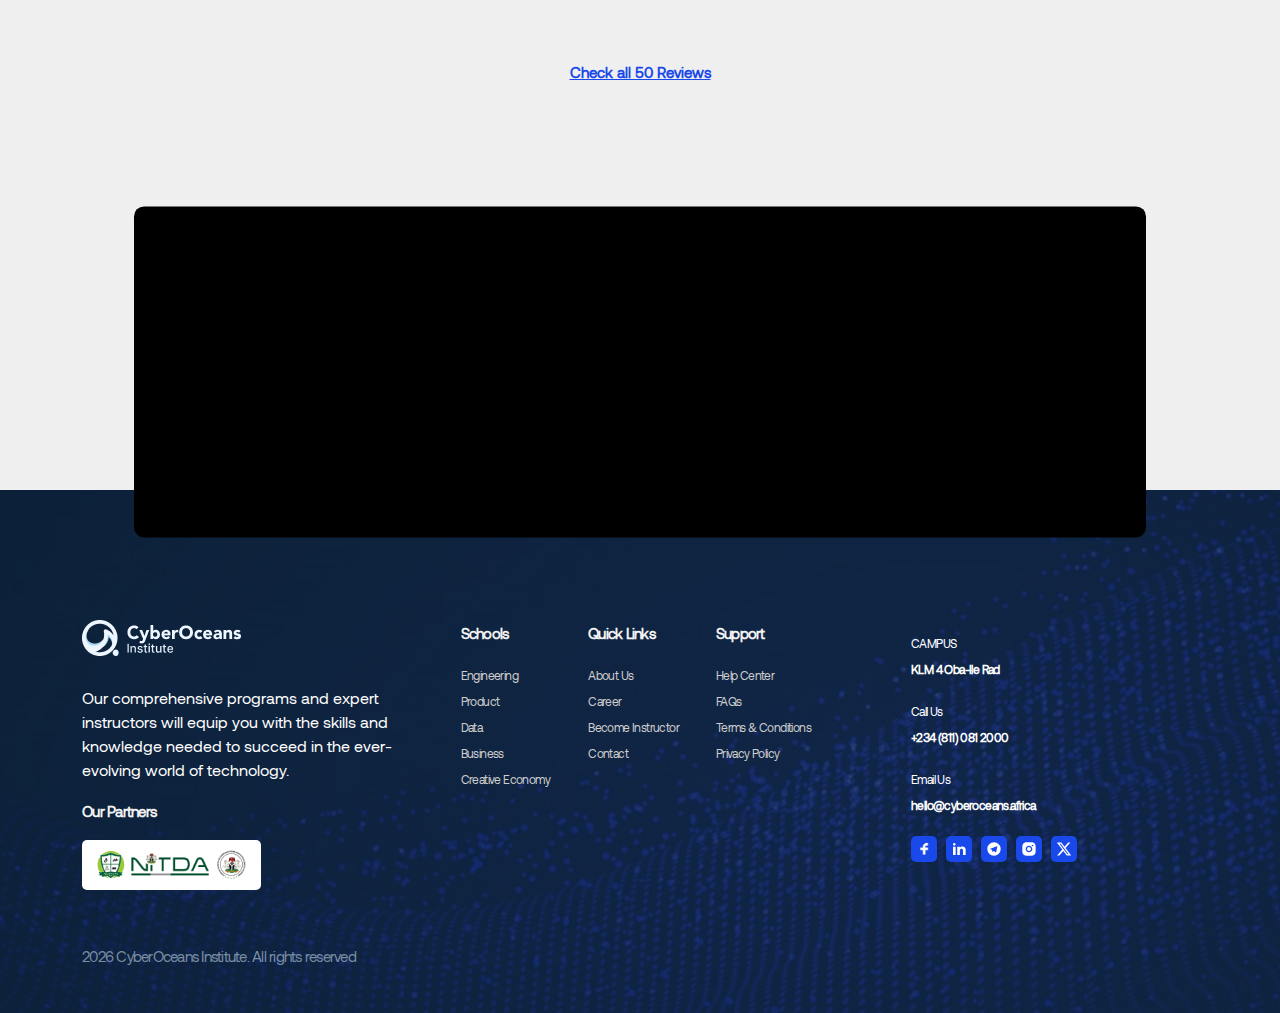
==== commit 9edb050f: "updated" ====
--- a/index.html
+++ b/index.html
@@ -85,7 +85,7 @@
             </div>
             <div class="apply-block row align-items-center justify-content-end">
                 <!-- <a href="" class="login col-5">Login</a> -->
-                <a href="" style="justify-content: center;" class="apply col-7 scaled">Apply Now
+                <a href="https://docs.google.com/forms/d/e/1FAIpQLScO-TSW9IuvnOo_QPRmS6lwOJ5pEZatIorAmzHWdeOhI0SbtQ/viewform" style="justify-content: center;" class="apply col-7 scaled">Apply Now
                     <svg xmlns="http://www.w3.org/2000/svg" viewBox="0 0 24 24" width="16" height="16" fill="rgba(255,255,255,1)"><path d="M16.1716 10.9999L10.8076 5.63589L12.2218 4.22168L20 11.9999L12.2218 19.778L10.8076 18.3638L16.1716 12.9999H4V10.9999H16.1716Z"></path></svg>
                 </a>
             </div>
@@ -102,7 +102,7 @@
                 <!-- <a class="col link-list" href="">Career<span class="line"></span></a>
                 <a class="col link-list" href="">Resources<span class="line"></span></a>
                 <a href="" class="login">Login</a> -->
-                <a href="" style="justify-content: center;" class="apply">Apply Now
+                <a href="https://docs.google.com/forms/d/e/1FAIpQLScO-TSW9IuvnOo_QPRmS6lwOJ5pEZatIorAmzHWdeOhI0SbtQ/viewform" target="_blank" style="justify-content: center;" class="apply">Apply Now
                     <svg xmlns="http://www.w3.org/2000/svg" viewBox="0 0 24 24" width="16" height="16" fill="rgba(255,255,255,1)"><path d="M16.1716 10.9999L10.8076 5.63589L12.2218 4.22168L20 11.9999L12.2218 19.778L10.8076 18.3638L16.1716 12.9999H4V10.9999H16.1716Z"></path></svg>
                 </a>
             </div>
@@ -117,10 +117,10 @@
                 <p class="fade-right">CyberOceans Institute of Technology and Business Innovations offers certified skills to kickstart or advance your 
                     career.</p>
                 <div style="margin-bottom: 40px;" class="button-area row justify-content-between align-items-center container fade-left">
-                    <a href="" class="apply col hero-link scaled">Apply Now
+                    <a href="https://docs.google.com/forms/d/e/1FAIpQLScO-TSW9IuvnOo_QPRmS6lwOJ5pEZatIorAmzHWdeOhI0SbtQ/viewform" target="_blank"  class="apply col hero-link scaled">Apply Now
                         <svg xmlns="http://www.w3.org/2000/svg" viewBox="0 0 24 24" width="16" height="16" fill="rgba(255,255,255,1)"><path d="M16.1716 10.9999L10.8076 5.63589L12.2218 4.22168L20 11.9999L12.2218 19.778L10.8076 18.3638L16.1716 12.9999H4V10.9999H16.1716Z"></path></svg>
                     </a>
-                    <a href="" class="col">
+                    <a href="https://youtu.be/HIDgiAK22as" target="_blank" class="col">
                         <img src="assets/100.png" alt="play button" class="play-btn">
                         <span class="sha384-QWTKZyjpPEjISv5WaRU9OFeRpok6YctnYmDr5pNlyT2bRjXh0JMhjY6hW">Our Story</span>
                     </a>
@@ -191,9 +191,9 @@
                     </div>
                 </div>
                 <div class="program-btn fade">
-                    <button style="padding-left: 10px; padding-right: 10px" class="apply scaled">Apply Now
+                    <a href="https://docs.google.com/forms/d/e/1FAIpQLScO-TSW9IuvnOo_QPRmS6lwOJ5pEZatIorAmzHWdeOhI0SbtQ/viewform" target="_blank" style="padding-left: 10px; padding-right: 10px" class="apply scaled">Apply Now
                         <svg xmlns="http://www.w3.org/2000/svg" viewBox="0 0 24 24" width="16" height="16" fill="rgba(255,255,255,1)"><path d="M16.1716 10.9999L10.8076 5.63589L12.2218 4.22168L20 11.9999L12.2218 19.778L10.8076 18.3638L16.1716 12.9999H4V10.9999H16.1716Z"></path></svg>
-                    </button>
+                    </a>
                 </div>
             </div>
         </div>
@@ -453,9 +453,9 @@
                 </a>
             </div>
             <div class="theButton">
-                <button style="padding-left: 20px; padding-right: 20px" class="apply scaled">View all Schools
+                <a href="" style="padding-left: 20px; padding-right: 20px" class="apply scaled">View all Schools
                     <svg xmlns="http://www.w3.org/2000/svg" viewBox="0 0 24 24" width="16" height="16" fill="rgba(255,255,255,1)"><path d="M16.1716 10.9999L10.8076 5.63589L12.2218 4.22168L20 11.9999L12.2218 19.778L10.8076 18.3638L16.1716 12.9999H4V10.9999H16.1716Z"></path></svg>
-                </button>
+                </a>
             </div>
         </div>
     </div>
@@ -472,10 +472,10 @@
     <div class="video-block container">
         <div class="video-flex row flex-column flex-lg-row justify-content-between align-items-center">
             <div class="videoWrapper col">
-                <iframe width="560" height="300" src="https://www.youtube.com/embed/HIDgiAK22as?si=wuTj6zLtXg7lektt" title="YouTube video player" frameborder="0" allow="accelerometer; autoplay; clipboard-write; encrypted-media; gyroscope; picture-in-picture; web-share" referrerpolicy="strict-origin-when-cross-origin" allowfullscreen></iframe>
+                <iframe width="560" height="300" src="https://www.youtube.com/embed/HIDgiAK22as?si=wuTj6zLtXg7lektt&rel=0" title="YouTube video player" frameborder="0" allow="accelerometer; autoplay; clipboard-write; encrypted-media; gyroscope; picture-in-picture; web-share" referrerpolicy="strict-origin-when-cross-origin" allowfullscreen></iframe>
             </div>
             <div class="col">
-                <h2 class="vHeader">Digitizing Tech Education Across <span>Africa</span></h2>
+                <h2 class="vHeader">Digitizing Tech Education <br><span>Across Africa</span></h2>
                 <p class="vText">From the humble beginnings of a small office space to the thriving digital academy we are today, our journey has been defined by 
                     innovation, dedication, and a relentless pursuit of excellence. Along the way, we've had our fair share of challenges and 
                     triumphs, but through it all, our commitment to our students and our mission has never wavered.</p>
@@ -527,9 +527,9 @@
                 seasoned professional looking to upskill, we have the resources, support, and expertise to help you succeed.</p>
 
             <div class="centered">
-                <button style="padding-left: 10px; padding-right: 10px" class="apply fade delay2 scaled">Apply Now
+                <a href="https://docs.google.com/forms/d/e/1FAIpQLScO-TSW9IuvnOo_QPRmS6lwOJ5pEZatIorAmzHWdeOhI0SbtQ/viewform" target="_blank" style="padding-left: 10px; padding-right: 10px" class="apply fade delay2 scaled">Apply Now
                     <svg xmlns="http://www.w3.org/2000/svg" viewBox="0 0 24 24" width="16" height="16" fill="rgba(255,255,255,1)"><path d="M16.1716 10.9999L10.8076 5.63589L12.2218 4.22168L20 11.9999L12.2218 19.778L10.8076 18.3638L16.1716 12.9999H4V10.9999H16.1716Z"></path></svg>
-                </button>
+                </a>
             </div>
             
         </div>
--- a/style.css
+++ b/style.css
@@ -1497,6 +1497,10 @@
     overflow: hidden;
   }
 
+  .program-btn{
+    width: 24%;
+}
+
 @media screen and (max-width: 991px) {
     .aboutText {
         margin-top: 0px;
@@ -1722,11 +1726,6 @@
 
     .streched {
         width: 100%;
-    }
-
-
-    .program-btn {
-        text-align: center;
     }
 
     .mid-grid {
@@ -2082,6 +2081,11 @@
     .smallTag p {
         font-size: 12px;
     }
+
+    .program-btn {
+        text-align: center;
+        margin: 0 auto;
+    }
 }
 
 @media screen and (max-width: 479px) {
@@ -2103,6 +2107,7 @@
     .abt-grid {
         grid-template-columns: repeat(1, 1fr);
         width: 80%;
+        gap: 50px;
     }
 
     .learn {
